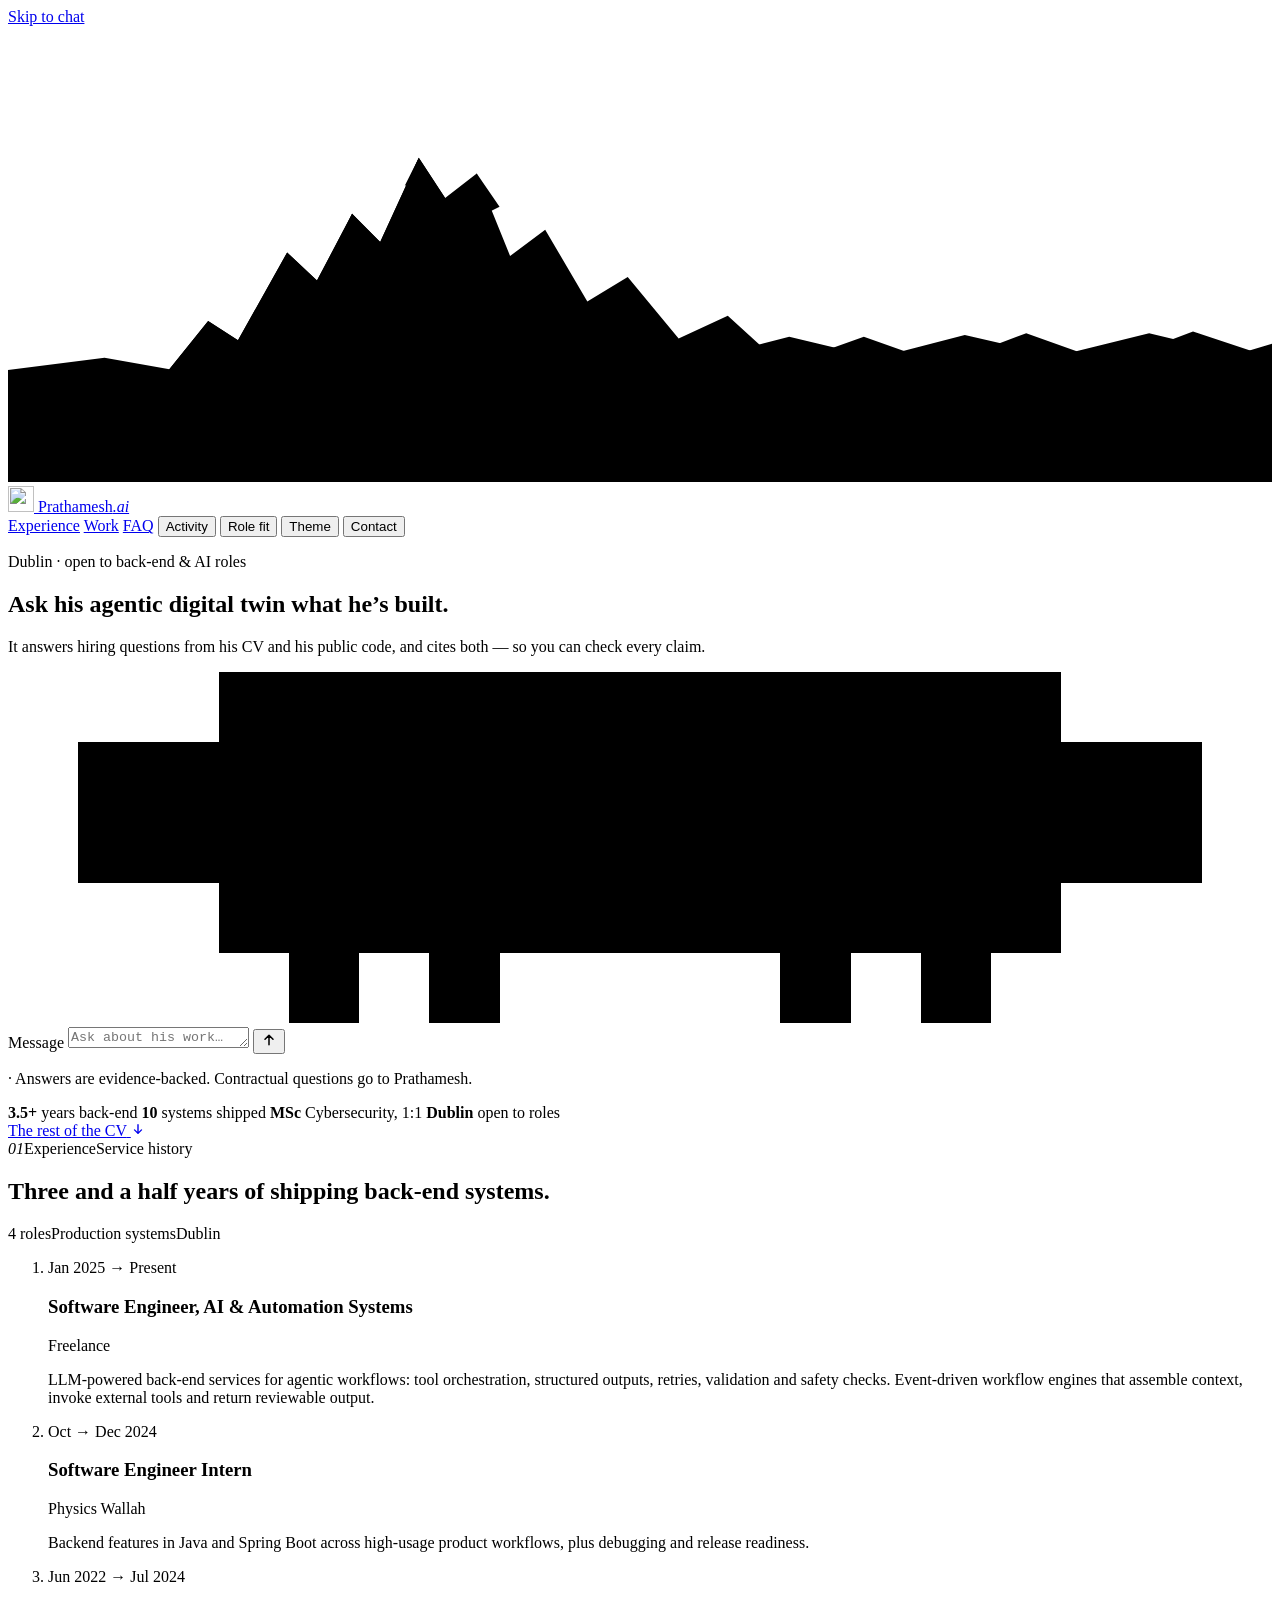
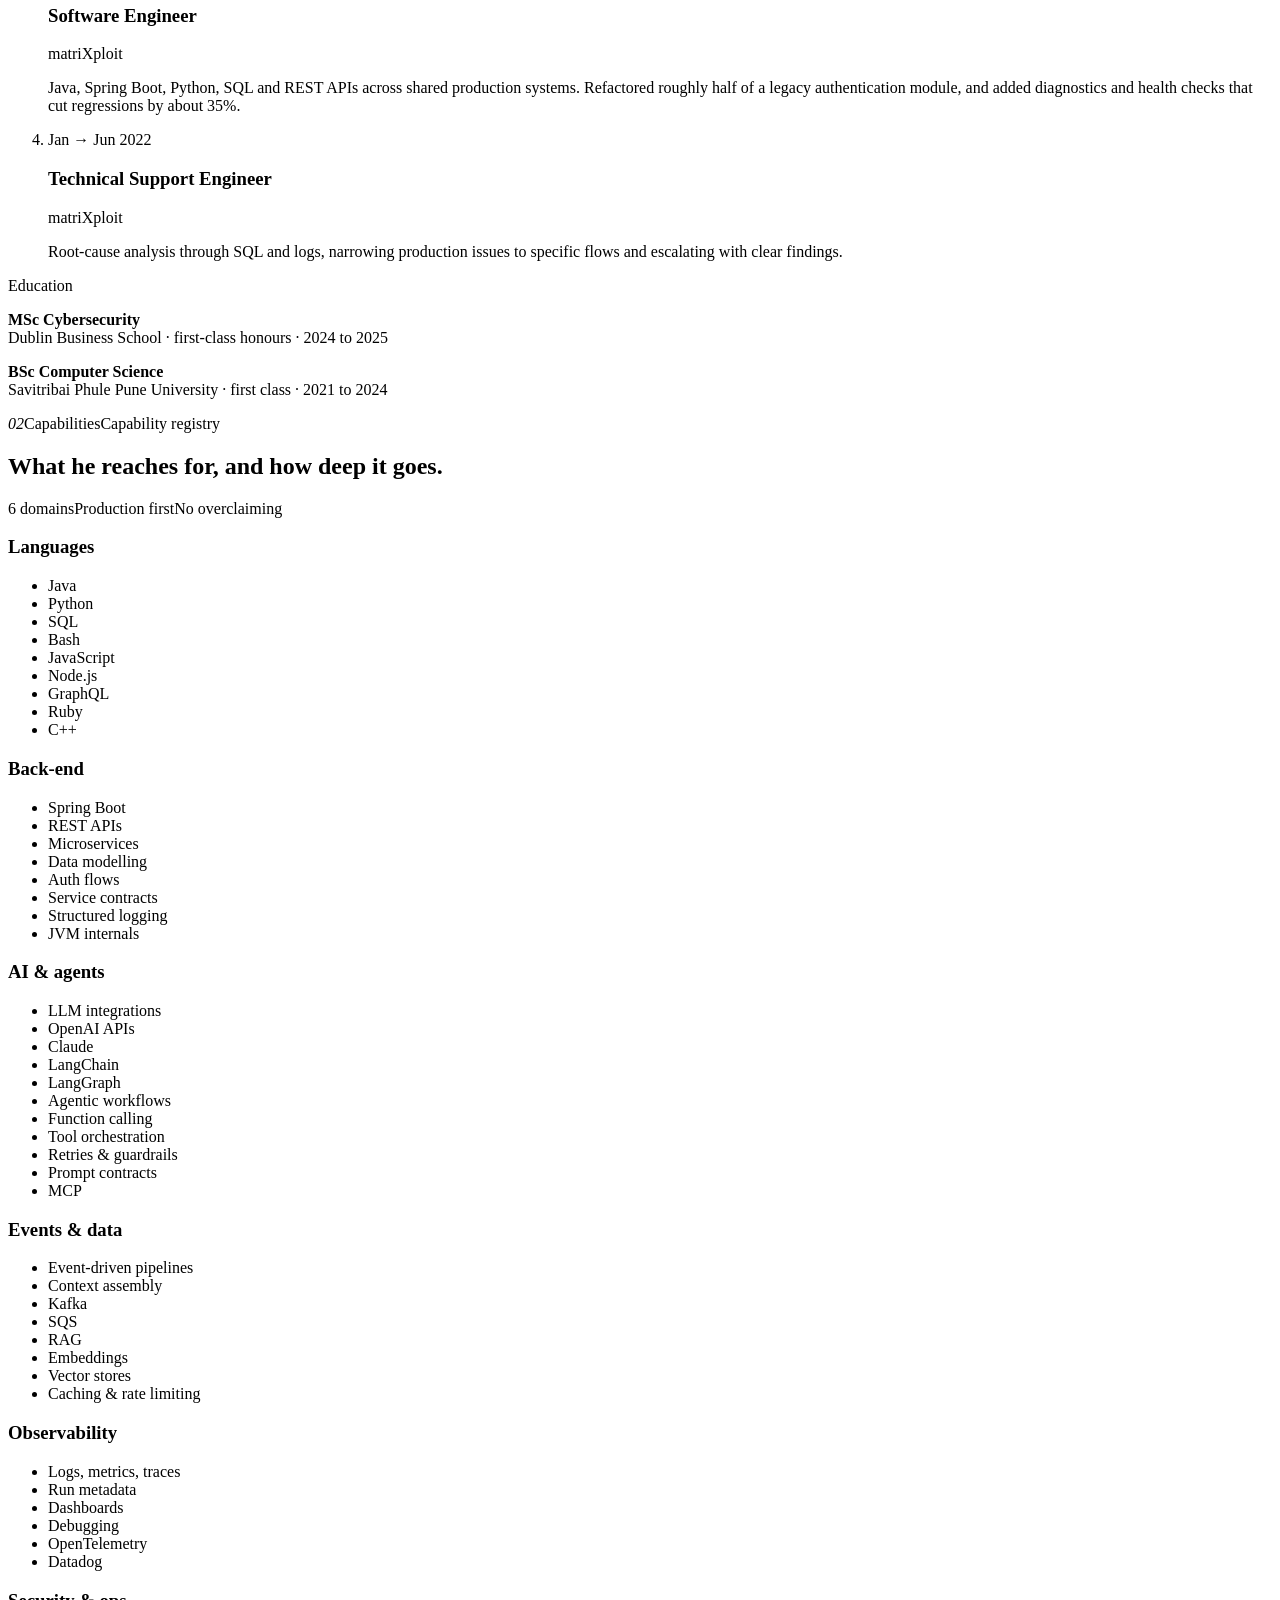
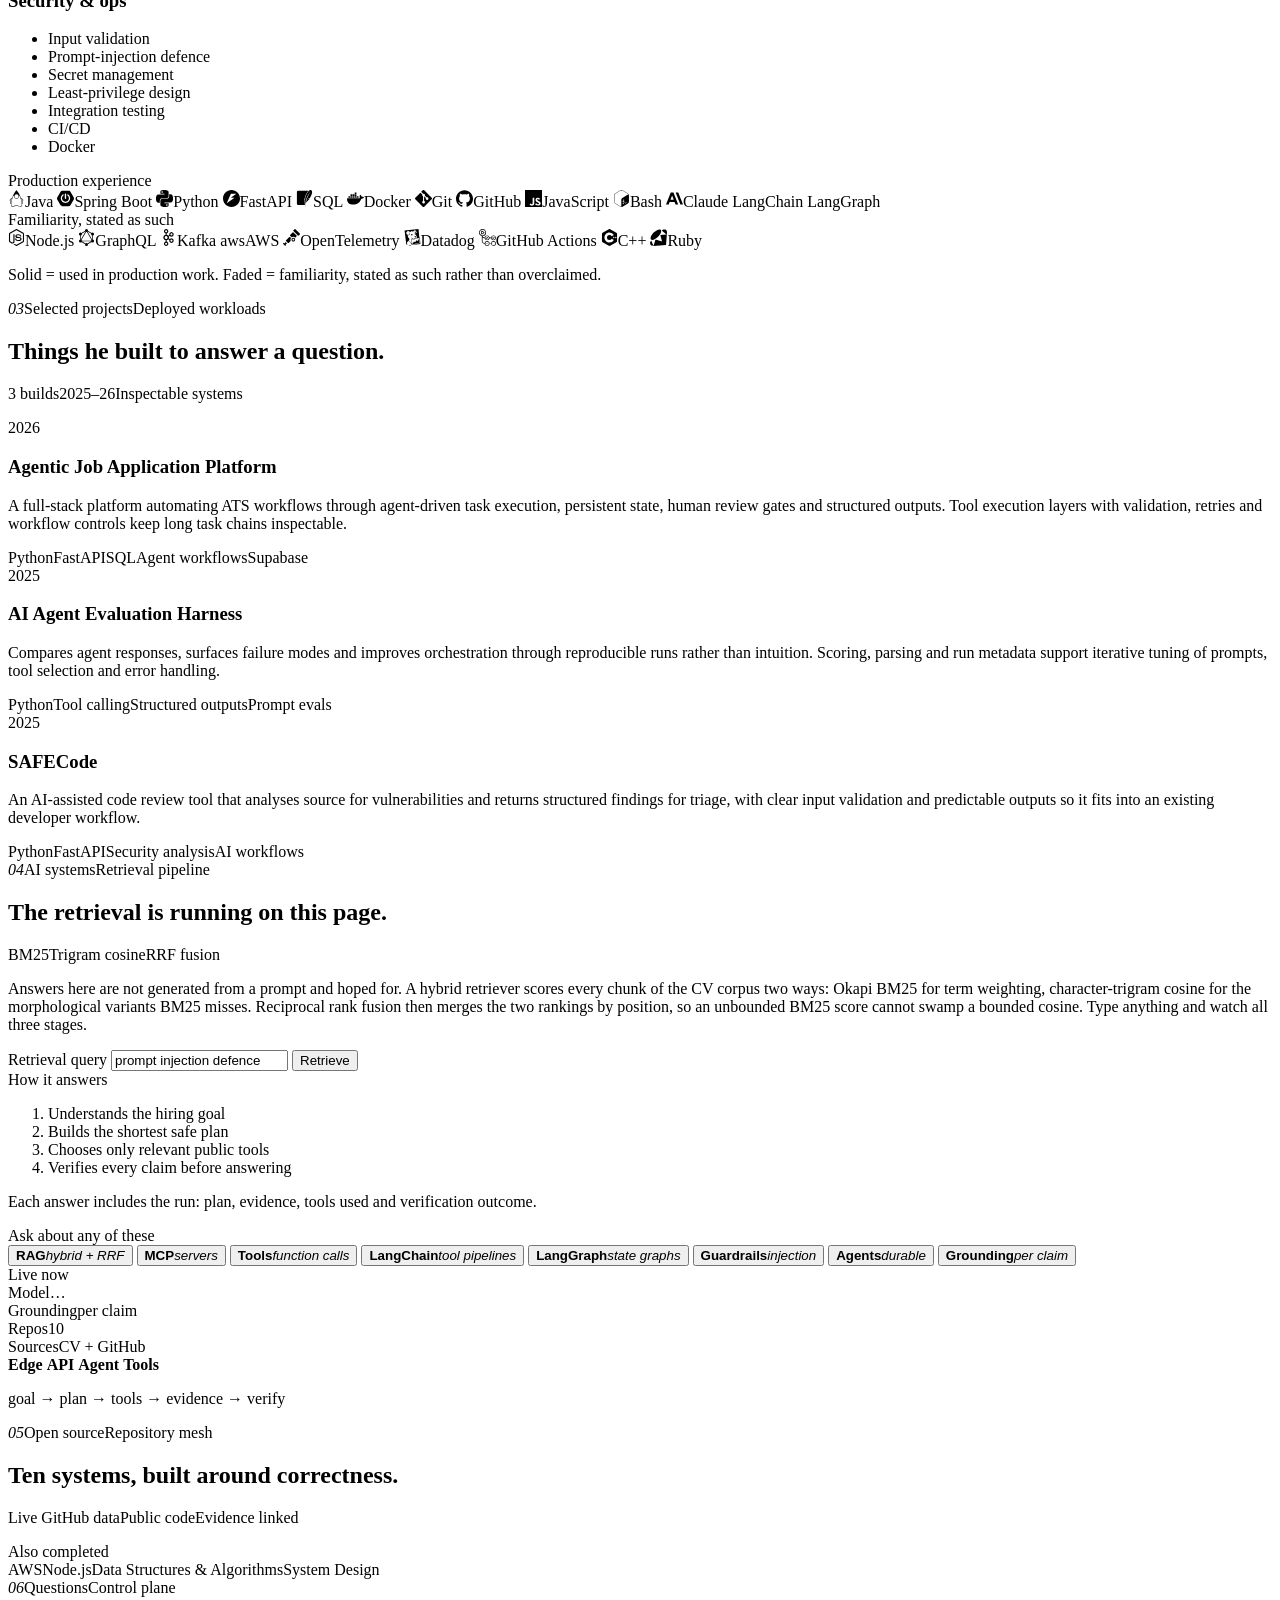
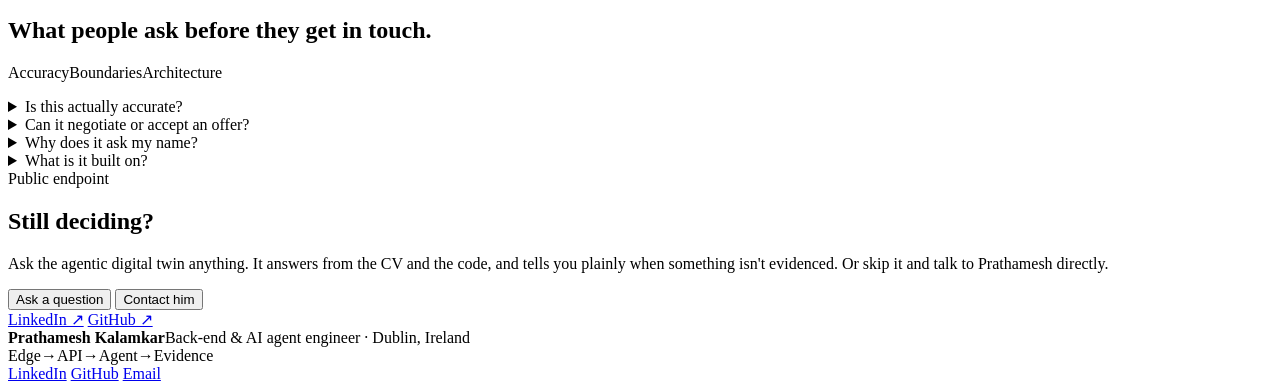
==== src/agentic_digital_twin/static/index.html @ 59d49564 "Rebuild the page around one column The hero was a three-column deck: an identity rail, the chat, and" ====
<!doctype html>
<html lang="en" data-theme="light">
  <head>
    <meta charset="utf-8">
    <meta name="viewport" content="width=device-width, initial-scale=1">
    <meta name="description" content="Ask Prathamesh Kalamkar's evidence-grounded agentic digital twin about his back-end and AI agent engineering work. Every answer cites his CV or public code.">
    <title>Prathamesh.ai · Agentic Digital Twin</title>
    <link rel="icon" href="/static/favicon.svg" type="image/svg+xml">

    <!-- Recruiters paste this link into Slack, LinkedIn and ATS notes. Without a
         card it arrives as a bare URL with no name, face or title. -->
    <link rel="canonical" href="https://prathamesh-git9.github.io/agentic-digital-twin/">
    <meta property="og:type" content="profile">
    <meta property="og:site_name" content="Prathamesh Kalamkar">
    <meta property="og:title" content="Prathamesh.ai · Agentic Digital Twin">
    <meta property="og:description" content="Back-end &amp; AI agent engineer in Dublin. Ask the agentic digital twin about his experience. Every answer cites the CV or the code.">
    <meta property="og:url" content="https://prathamesh-git9.github.io/agentic-digital-twin/">
    <meta property="og:image" content="https://prathamesh-git9.github.io/agentic-digital-twin/prathamesh.jpg">
    <meta name="twitter:card" content="summary">
    <meta name="twitter:title" content="Prathamesh.ai · Agentic Digital Twin">
    <meta name="twitter:description" content="Back-end &amp; AI agent engineer in Dublin. Ask the agentic digital twin. Every answer cites the CV or the code.">
    <meta name="twitter:image" content="https://prathamesh-git9.github.io/agentic-digital-twin/prathamesh.jpg">
    <script type="application/ld+json">
    {
      "@context": "https://schema.org",
      "@type": "Person",
      "name": "Prathamesh Kalamkar",
      "jobTitle": "Back-end & AI Agent Engineer",
      "email": "mailto:prathemesh7744@gmail.com",
      "url": "https://prathamesh-git9.github.io/agentic-digital-twin/",
      "image": "https://prathamesh-git9.github.io/agentic-digital-twin/prathamesh.jpg",
      "address": { "@type": "PostalAddress", "addressLocality": "Dublin", "addressCountry": "IE" },
      "alumniOf": [
        { "@type": "CollegeOrUniversity", "name": "Dublin Business School" },
        { "@type": "CollegeOrUniversity", "name": "Savitribai Phule Pune University" }
      ],
      "knowsAbout": ["Java", "Spring Boot", "Python", "FastAPI", "LLM agent systems",
        "LangChain", "LangGraph", "Model Context Protocol", "Retrieval-augmented generation",
        "Prompt injection defence"],
      "sameAs": [
        "https://www.linkedin.com/in/prathamesh-kalamkar/",
        "https://github.com/prathamesh-git9"
      ]
    }
    </script>

    <!-- Version stamp: /static is cached immutably when the URL carries ?v=, so
         bumping the stamp is how a changed asset reaches a returning browser. -->
    <link rel="stylesheet" href="/static/styles.css?v=76">
  </head>
  <body>
    <a class="skip-link" href="#composer-input">Skip to chat</a>
    <!-- Two separate things. .scene is fixed and deliberately plain: it is only
         there so the glass panels further down the page have a tinted ground to
         refract. .range is the picture, and it is anchored to the first screen
         so the landscape scrolls away instead of sitting behind the CV. -->
    <div class="scene" aria-hidden="true">
      <div class="sky"></div>
      <div class="grain"></div>
    </div>

    <div class="range" aria-hidden="true">
      <div class="range-sky"></div>
      <div class="dawn"></div>
      <div class="sun"></div>
      <!-- slice, not none: stretching the drawing to the viewport skews every
           facet and the light stops agreeing with the sun. -->
      <svg class="ridges" viewBox="0 0 1440 520" preserveAspectRatio="xMidYMax slice">
        <defs>
          <!-- The sun sits low on the right, so every ridge is lit from the
               right and shadowed to the left. One gradient per range is what
               separates a mountain from a zigzag: a flat fill has no volume,
               and no amount of silhouette detail puts it back. -->
          <linearGradient id="lit1" x1="1" y1="0" x2="0.1" y2="0.75">
            <stop class="s1a" offset="0" /><stop class="s1b" offset="1" />
          </linearGradient>
          <linearGradient id="lit2" x1="1" y1="0" x2="0.15" y2="0.8">
            <stop class="s2a" offset="0" /><stop class="s2b" offset="1" />
          </linearGradient>
          <linearGradient id="lit3" x1="1" y1="0" x2="0.2" y2="0.85">
            <stop class="s3a" offset="0" /><stop class="s3b" offset="1" />
          </linearGradient>
          <linearGradient id="lit4" x1="1" y1="0" x2="0.25" y2="0.9">
            <stop class="s4a" offset="0" /><stop class="s4b" offset="1" />
          </linearGradient>
        </defs>

        <!-- Back to front. Distant ranges sit LOW and small near the horizon;
             the near massif is the tall one. One dominant summit with a twin
             and a shoulder, then an irregular descent -- evenly spaced peaks
             of equal height read as a chart axis, not a skyline. -->
        <g class="ridge r4">
          <path d="M0,392 L110,378 L200,394 L300,368 L395,388 L495,362 L590,384 L690,358 L790,380 L890,354 L990,378 L1090,352 L1195,376 L1300,350 L1400,374 L1440,362 L1440,520 L0,520 Z" />
        </g>
        <g class="ridge r3">
          <path d="M0,410 L90,392 L170,412 L260,380 L340,404 L430,372 L520,398 L615,366 L700,392 L790,358 L880,388 L975,354 L1065,386 L1160,350 L1255,384 L1350,348 L1440,378 L1440,520 L0,520 Z" />
        </g>
        <g class="ridge r2">
          <path d="M0,436 L70,420 L140,444 L220,410 L300,438 L380,398 L452,430 L530,392 L610,424 L700,352 L742,388 L790,346 L840,398 L910,368 L985,410 L1060,378 L1140,416 L1225,384 L1310,420 L1400,392 L1440,410 L1440,520 L0,520 Z" />
          <path class="facet" d="M700,352 L742,388 L718,520 L672,520 Z M790,346 L840,398 L812,520 L764,520 Z" />
        </g>
        <g class="ridge r1">
          <path d="M0,470 L60,452 L118,398 L162,418 L228,336 L262,358 L318,258 L352,290 L392,214 L424,246 L468,150 L498,196 L534,168 L572,262 L612,232 L660,314 L706,286 L764,356 L820,330 L890,394 L960,372 L1040,424 L1120,404 L1210,444 L1300,428 L1390,458 L1440,448 L1440,520 L0,520 Z" />
          <!-- Shadow faces: the left flank of each major peak, falling to the
               base. Drawn as one path so the whole massif shades together. -->
          <path class="facet" d="M468,150 L424,246 L392,214 L352,290 L318,258 L262,358 L228,336 L162,418 L118,398 L60,452 L0,470 L0,520 L468,520 Z" />
          <!-- Snow, only on what stands high enough to hold it. -->
          <path class="snow" d="M468,150 L452,182 L468,176 L482,196 L498,196 Z M534,168 L522,196 L538,190 L548,212 L560,206 Z M392,214 L380,240 L394,234 L406,252 L416,242 Z" />
        </g>
      </svg>
      <div class="haze"></div>
    </div>
    </div>

    <!--
      The bar is a positioning shell and paints nothing. All of the material
      lives on .bar-island, so the header is a floating control rather than a
      strip: the sky it sits over runs on, uninterrupted, to the edges.
    -->
    <header class="bar">
      <div class="bar-island">
        <a class="bar-left" href="/">
          <!-- 112px WebP: the page renders this at 26 and 56 CSS pixels, so the
               full-resolution JPEG (ten times the bytes) is kept only for the
               social card, where a 112px image would be too small. -->
          <img class="face" src="/static/avatar.webp?v=31" alt="" width="26" height="26">
          <span class="name">Prathamesh<em>.ai</em></span>
        </a>
        <nav class="bar-right">
          <a href="#experience">Experience</a>
          <a href="#work">Work</a>
          <a href="#faq">FAQ</a>
          <button class="q" id="bell" type="button">Activity<span class="dot" id="bell-dot" hidden></span></button>
          <button class="q" id="jd-button" type="button">Role fit</button>
          <button class="q" id="theme-button" type="button" aria-label="Theme">Theme</button>
          <button class="q strong" id="contact-button" type="button">Contact</button>
        </nav>
        <div class="progress" id="progress" aria-hidden="true"></div>
      </div>
    </header>

    <div class="feed-wrap"><div class="feed" id="feed" hidden>
      <div class="feed-head"><span>Activity</span><button class="linkish" id="feed-close" type="button">Close</button></div>
      <ul id="feed-list"></ul>
    </div></div>

    <main>
      <!--
        Three columns above the fold. The conversation stays the centre of
        attention; the rails carry the context a recruiter would otherwise have
        to scroll for, and give the wide viewport something to hold.
      -->
      <div class="deck">

      <!-- The input is the focal artefact; everything above it is one line. -->
      <section class="ask-hero">
        <!-- Only the opening copy retires once the conversation starts. It must
             not wrap the thread or the composer, or asking a question removes
             the chat from the page. -->
        <div id="intro">
          <p class="hero-eyebrow reveal"><i></i>Dublin &middot; open to back-end &amp; AI roles</p>
          <h1 class="reveal">Ask his agentic digital twin what he&rsquo;s built.</h1>
          <p class="hero-lead reveal d1">It answers hiring questions from his CV and his public code, and cites both &mdash; so you can check every claim.</p>
        </div>

        <div class="thread" id="messages" role="log" aria-live="polite"></div>

        <section class="visitor" id="visitor-card" hidden>
          <img class="visitor-photo" id="visitor-photo" alt="" hidden>
          <span class="visitor-photo initials" id="visitor-initials" aria-hidden="true"></span>
          <div class="visitor-body">
            <strong id="visitor-name-out"></strong>
            <span id="visitor-role"></span>
            <div class="chips" id="visitor-links"></div>
          </div>
          <div class="visitor-actions">
            <button class="btn sm" id="send-email" type="button" hidden>Email</button>
            <button class="btn sm ghost" id="open-linkedin" type="button" hidden>LinkedIn</button>
          </div>
        </section>

        <section class="people" id="people" hidden>
          <h2 id="people-title">Which one is you?</h2>
          <p class="people-sub" id="people-sub"></p>
          <div class="people-grid" id="people-grid"></div>
        </section>

        <div class="dock reveal d2">
          <span class="clawd-float" role="img" aria-label="Clawd, the animated Claude Code mascot">
            <!-- Exact block geometry and four poses from the installed Claude Code
                 mascot, expanded into crisp vector pixels instead of redrawn. -->
            <svg viewBox="0 0 18 5" preserveAspectRatio="none" shape-rendering="crispEdges" aria-hidden="true">
              <g class="clawd-pose clawd-default"><path class="clawd-eye-pixels" d="M5 1h1v1H5zM12 1h1v1h-1z"/><path class="clawd-pixels" d="M3 0h12v1H3zM3 1h2v1H3zM6 1h6v1H6zM13 1h2v1h-2zM1 2h16v1H1zM3 3h12v1H3zM4 4h1v1H4zM6 4h1v1H6zM11 4h1v1h-1zM13 4h1v1h-1z"/></g>
              <g class="clawd-pose clawd-look-right"><path class="clawd-eye-pixels" d="M5 0h1v1H5zM13 0h1v1h-1z"/><path class="clawd-pixels" d="M3 0h2v1H3zM6 0h7v1H6zM14 0h1v1h-1zM3 1h12v1H3zM1 2h16v1H1zM3 3h12v1H3zM4 4h1v1H4zM6 4h1v1H6zM11 4h1v1h-1zM13 4h1v1h-1z"/></g>
              <g class="clawd-pose clawd-look-left"><path class="clawd-eye-pixels" d="M4 0h1v1H4zM12 0h1v1h-1z"/><path class="clawd-pixels" d="M3 0h1v1H3zM5 0h7v1H5zM13 0h2v1h-2zM3 1h12v1H3zM1 2h16v1H1zM3 3h12v1H3zM4 4h1v1H4zM6 4h1v1H6zM11 4h1v1h-1zM13 4h1v1h-1z"/></g>
              <g class="clawd-pose clawd-arms-up"><path class="clawd-eye-pixels" d="M5 1h1v1H5zM12 1h1v1h-1z"/><path class="clawd-pixels" d="M3 0h12v1H3zM1 1h4v1H1zM6 1h6v1H6zM13 1h4v1h-4zM2 2h14v1H2zM3 3h12v1H3zM4 4h1v1H4zM6 4h1v1H6zM11 4h1v1h-1zM13 4h1v1h-1z"/></g>
            </svg>
          </span>
          <form id="composer">
            <label class="sr-only" for="composer-input">Message</label>
            <!-- Short on purpose: the long form wrapped to a second line inside a
                 one-row textarea on a narrow screen and was clipped. The starter
                 chips below already say what can be asked. -->
            <textarea id="composer-input" rows="1" placeholder="Ask about his work…"></textarea>
            <button type="submit" class="send" id="send-button" aria-label="Send">
              <svg viewBox="0 0 20 20" width="16" height="16" aria-hidden="true"><path d="M10 16V4M5 9l5-5 5 5" stroke="currentColor" stroke-width="1.9" fill="none" stroke-linecap="round" stroke-linejoin="round"/></svg>
            </button>
          </form>
          <div class="suggestions" id="starters"></div>
          <p class="dock-note"><span id="model-note"></span> · Answers are evidence-backed. Contractual questions go to Prathamesh.</p>
        </div>

        <!-- Below the composer, not above it: the chat is what the visitor is
             meant to reach first, and these are the numbers that back it up. -->
        <div class="quickfacts reveal d2">
          <span><b>3.5+</b> years back-end</span>
          <span><b>10</b> systems shipped</span>
          <span><b>MSc</b> Cybersecurity, 1:1</span>
          <span><b>Dublin</b> open to roles</span>
        </div>
        <!-- The first screen is the twin and nothing else, so it has to say that
             there is more below it rather than leaving the visitor to guess. -->
        <a class="scroll-cue" href="#experience" aria-label="Skip to experience">
          <span>The rest of the CV</span>
          <svg viewBox="0 0 16 16" width="14" height="14" aria-hidden="true"><path d="M8 3v10M4 9l4 4 4-4" stroke="currentColor" stroke-width="1.6" fill="none" stroke-linecap="round" stroke-linejoin="round"/></svg>
        </a>
      </section>

      </div>

      <div class="bands">
      <section class="band" id="experience" data-system="service history">
        <div class="band-head reveal"><span class="kicker"><i>01</i>Experience</span><span class="system-chip">Service history</span><h2>Three and a half years of shipping back-end systems.</h2><p class="chapter-meta"><span>4 roles</span><span>Production systems</span><span>Dublin</span></p></div>
        <ol class="timeline">
          <li class="reveal">
            <span class="when">Jan 2025 → Present</span>
            <div><h3>Software Engineer, AI &amp; Automation Systems</h3><span class="where">Freelance</span>
            <p>LLM-powered back-end services for agentic workflows: tool orchestration, structured outputs, retries, validation and safety checks. Event-driven workflow engines that assemble context, invoke external tools and return reviewable output.</p></div>
          </li>
          <li class="reveal">
            <span class="when">Oct → Dec 2024</span>
            <div><h3>Software Engineer Intern</h3><span class="where">Physics Wallah</span>
            <p>Backend features in Java and Spring Boot across high-usage product workflows, plus debugging and release readiness.</p></div>
          </li>
          <li class="reveal">
            <span class="when">Jun 2022 → Jul 2024</span>
            <div><h3>Software Engineer</h3><span class="where">matriXploit</span>
            <p>Java, Spring Boot, Python, SQL and REST APIs across shared production systems. Refactored roughly half of a legacy authentication module, and added diagnostics and health checks that cut regressions by about 35%.</p></div>
          </li>
          <li class="reveal">
            <span class="when">Jan → Jun 2022</span>
            <div><h3>Technical Support Engineer</h3><span class="where">matriXploit</span>
            <p>Root-cause analysis through SQL and logs, narrowing production issues to specific flows and escalating with clear findings.</p></div>
          </li>
        </ol>

        <div class="edu reveal">
          <div><span class="kicker">Education</span>
            <p><b>MSc Cybersecurity</b><br>Dublin Business School · first-class honours · 2024 to 2025</p>
            <p><b>BSc Computer Science</b><br>Savitribai Phule Pune University · first class · 2021 to 2024</p>
          </div>
        </div>
      </section>

      <section class="band" id="skills" data-system="capability registry">
        <div class="band-head reveal"><span class="kicker"><i>02</i>Capabilities</span><span class="system-chip">Capability registry</span><h2>What he reaches for, and how deep it goes.</h2><p class="chapter-meta"><span>6 domains</span><span>Production first</span><span>No overclaiming</span></p></div>
        <div class="skillgrid">
          <article class="skillcard reveal">
            <h3>Languages</h3>
            <ul><li>Java</li><li>Python</li><li>SQL</li><li>Bash</li><li>JavaScript</li><li class="soft">Node.js</li><li class="soft">GraphQL</li><li class="soft">Ruby</li><li class="soft">C++</li></ul>
          </article>
          <article class="skillcard reveal">
            <h3>Back-end</h3>
            <ul><li>Spring Boot</li><li>REST APIs</li><li>Microservices</li><li>Data modelling</li><li>Auth flows</li><li>Service contracts</li><li>Structured logging</li><li class="soft">JVM internals</li></ul>
          </article>
          <article class="skillcard reveal">
            <h3>AI &amp; agents</h3>
            <ul><li>LLM integrations</li><li>OpenAI APIs</li><li>Claude</li><li>LangChain</li><li>LangGraph</li><li>Agentic workflows</li><li>Function calling</li><li>Tool orchestration</li><li>Retries &amp; guardrails</li><li>Prompt contracts</li><li class="soft">MCP</li></ul>
          </article>
          <article class="skillcard reveal">
            <h3>Events &amp; data</h3>
            <ul><li>Event-driven pipelines</li><li>Context assembly</li><li class="soft">Kafka</li><li class="soft">SQS</li><li class="soft">RAG</li><li class="soft">Embeddings</li><li class="soft">Vector stores</li><li class="soft">Caching &amp; rate limiting</li></ul>
          </article>
          <article class="skillcard reveal">
            <h3>Observability</h3>
            <ul><li>Logs, metrics, traces</li><li>Run metadata</li><li>Dashboards</li><li>Debugging</li><li class="soft">OpenTelemetry</li><li class="soft">Datadog</li></ul>
          </article>
          <article class="skillcard reveal">
            <h3>Security &amp; ops</h3>
            <ul><li>Input validation</li><li>Prompt-injection defence</li><li>Secret management</li><li>Least-privilege design</li><li>Integration testing</li><li>CI/CD</li><li>Docker</li></ul>
          </article>
        </div>
        <div class="stack-strip reveal">
          <div class="stack-group">
            <span class="stack-label">Production experience</span>
            <div class="stack-row">
    <span class="stack-chip"><svg viewBox="0 0 24 24" width="17" height="17" aria-hidden="true"><path d="M11.915 0 11.7.215C9.515 2.4 7.47 6.39 6.046 10.483c-1.064 1.024-3.633 2.81-3.711 3.551-.093.87 1.746 2.611 1.55 3.235-.198.625-1.304 1.408-1.014 1.939.1.188.823.011 1.277-.491a13.389 13.389 0 0 0-.017 2.14c.076.906.27 1.668.643 2.232.372.563.956.911 1.667.911.397 0 .727-.114 1.024-.264.298-.149.571-.33.91-.5.68-.34 1.634-.666 3.53-.604 1.903.062 2.872.39 3.559.704.687.314 1.15.664 1.925.664.767 0 1.395-.336 1.807-.9.412-.563.631-1.33.72-2.24.06-.623.055-1.32 0-2.066.454.45 1.117.604 1.213.424.29-.53-.816-1.314-1.013-1.937-.198-.624 1.642-2.366 1.549-3.236-.08-.748-2.707-2.568-3.748-3.586C16.428 6.374 14.308 2.394 12.13.215zm.175 6.038a2.95 2.95 0 0 1 2.943 2.942 2.95 2.95 0 0 1-2.943 2.943A2.95 2.95 0 0 1 9.148 8.98a2.95 2.95 0 0 1 2.942-2.942zM8.685 7.983a3.515 3.515 0 0 0-.145.997c0 1.951 1.6 3.55 3.55 3.55 1.95 0 3.55-1.598 3.55-3.55 0-.329-.046-.648-.132-.951.334.095.64.208.915.336a42.699 42.699 0 0 1 2.042 5.829c.678 2.545 1.01 4.92.846 6.607-.082.844-.29 1.51-.606 1.94-.315.431-.713.651-1.315.651-.593 0-.932-.27-1.673-.61-.741-.338-1.825-.694-3.792-.758-1.974-.064-3.073.293-3.821.669-.375.188-.659.373-.911.5s-.466.2-.752.2c-.53 0-.876-.209-1.16-.64-.285-.43-.474-1.101-.545-1.948-.141-1.693.176-4.069.823-6.614a43.155 43.155 0 0 1 1.934-5.783c.348-.167.749-.31 1.192-.425zm-3.382 4.362a.216.216 0 0 1 .13.031c-.166.56-.323 1.116-.463 1.665a33.849 33.849 0 0 0-.547 2.555 3.9 3.9 0 0 0-.2-.39c-.58-1.012-.914-1.642-1.16-2.08.315-.24 1.679-1.755 2.24-1.781zm13.394.01c.562.027 1.926 1.543 2.24 1.783-.246.438-.58 1.068-1.16 2.08a4.428 4.428 0 0 0-.163.309 32.354 32.354 0 0 0-.562-2.49 40.579 40.579 0 0 0-.482-1.652.216.216 0 0 1 .127-.03z"/></svg>Java</span>
    <span class="stack-chip"><svg viewBox="0 0 24 24" width="17" height="17" aria-hidden="true"><path d="m23.693 10.7058-4.73-8.1844c-.4094-.7106-1.4166-1.2942-2.2402-1.2942H7.2725c-.819 0-1.8308.5836-2.2402 1.2942L.307 10.7058c-.4095.7106-.4095 1.873 0 2.5837l4.7252 8.189c.4094.7107 1.4166 1.2943 2.2402 1.2943h9.455c.819 0 1.826-.5836 2.2402-1.2942l4.7252-8.189c.4095-.7107.4095-1.8732 0-2.5838zM10.9763 5.7547c0-.5365.4377-.9742.9742-.9742s.9742.4377.9742.9742v5.8217c0 .5366-.4377.9742-.9742.9742s-.9742-.4376-.9742-.9742zm.9742 12.4294c-3.6427 0-6.6077-2.965-6.6077-6.6077.0047-2.0896.993-4.0521 2.6685-5.304a.8657.8657 0 0 1 1.2142.1788.8657.8657 0 0 1-.1788 1.2143c-2.1602 1.6048-2.612 4.6592-1.0072 6.8194 1.6049 2.1603 4.6593 2.612 6.8195 1.0072 1.2378-.9177 1.9673-2.372 1.9673-3.9157a4.8972 4.8972 0 0 0-1.9861-3.925c-.386-.2824-.466-.8284-.1836-1.2143.2824-.386.8283-.466 1.2143-.1835 1.6895 1.2471 2.6826 3.2238 2.6873 5.3228 0 3.6474-2.965 6.6077-6.6077 6.6077z"/></svg>Spring Boot</span>
    <span class="stack-chip"><svg viewBox="0 0 24 24" width="17" height="17" aria-hidden="true"><path d="M14.25.18l.9.2.73.26.59.3.45.32.34.34.25.34.16.33.1.3.04.26.02.2-.01.13V8.5l-.05.63-.13.55-.21.46-.26.38-.3.31-.33.25-.35.19-.35.14-.33.1-.3.07-.26.04-.21.02H8.77l-.69.05-.59.14-.5.22-.41.27-.33.32-.27.35-.2.36-.15.37-.1.35-.07.32-.04.27-.02.21v3.06H3.17l-.21-.03-.28-.07-.32-.12-.35-.18-.36-.26-.36-.36-.35-.46-.32-.59-.28-.73-.21-.88-.14-1.05-.05-1.23.06-1.22.16-1.04.24-.87.32-.71.36-.57.4-.44.42-.33.42-.24.4-.16.36-.1.32-.05.24-.01h.16l.06.01h8.16v-.83H6.18l-.01-2.75-.02-.37.05-.34.11-.31.17-.28.25-.26.31-.23.38-.2.44-.18.51-.15.58-.12.64-.1.71-.06.77-.04.84-.02 1.27.05zm-6.3 1.98l-.23.33-.08.41.08.41.23.34.33.22.41.09.41-.09.33-.22.23-.34.08-.41-.08-.41-.23-.33-.33-.22-.41-.09-.41.09zm13.09 3.95l.28.06.32.12.35.18.36.27.36.35.35.47.32.59.28.73.21.88.14 1.04.05 1.23-.06 1.23-.16 1.04-.24.86-.32.71-.36.57-.4.45-.42.33-.42.24-.4.16-.36.09-.32.05-.24.02-.16-.01h-8.22v.82h5.84l.01 2.76.02.36-.05.34-.11.31-.17.29-.25.25-.31.24-.38.2-.44.17-.51.15-.58.13-.64.09-.71.07-.77.04-.84.01-1.27-.04-1.07-.14-.9-.2-.73-.25-.59-.3-.45-.33-.34-.34-.25-.34-.16-.33-.1-.3-.04-.25-.02-.2.01-.13v-5.34l.05-.64.13-.54.21-.46.26-.38.3-.32.33-.24.35-.2.35-.14.33-.1.3-.06.26-.04.21-.02.13-.01h5.84l.69-.05.59-.14.5-.21.41-.28.33-.32.27-.35.2-.36.15-.36.1-.35.07-.32.04-.28.02-.21V6.07h2.09l.14.01zm-6.47 14.25l-.23.33-.08.41.08.41.23.33.33.23.41.08.41-.08.33-.23.23-.33.08-.41-.08-.41-.23-.33-.33-.23-.41-.08-.41.08z"/></svg>Python</span>
    <span class="stack-chip"><svg viewBox="0 0 24 24" width="17" height="17" aria-hidden="true"><path d="M12 .0387C5.3729.0384.0003 5.3931 0 11.9988c-.001 6.6066 5.372 11.9628 12 11.9625 6.628.0003 12.001-5.3559 12-11.9625-.0003-6.6057-5.3729-11.9604-12-11.96m-.829 5.4153h7.55l-7.5805 5.3284h5.1828L5.279 18.5436q2.9466-6.5444 5.892-13.0896"/></svg>FastAPI</span>
    <span class="stack-chip"><svg viewBox="0 0 24 24" width="17" height="17" aria-hidden="true"><path d="M21.678.521c-1.032-.92-2.28-.55-3.513.544a8.71 8.71 0 0 0-.547.535c-2.109 2.237-4.066 6.38-4.674 9.544.237.48.422 1.093.544 1.561a13.044 13.044 0 0 1 .164.703s-.019-.071-.096-.296l-.05-.146a1.689 1.689 0 0 0-.033-.08c-.138-.32-.518-.995-.686-1.289-.143.423-.27.818-.376 1.176.484.884.778 2.4.778 2.4s-.025-.099-.147-.442c-.107-.303-.644-1.244-.772-1.464-.217.804-.304 1.346-.226 1.478.152.256.296.698.422 1.186.286 1.1.485 2.44.485 2.44l.017.224a22.41 22.41 0 0 0 .056 2.748c.095 1.146.273 2.13.5 2.657l.155-.084c-.334-1.038-.47-2.399-.41-3.967.09-2.398.642-5.29 1.661-8.304 1.723-4.55 4.113-8.201 6.3-9.945-1.993 1.8-4.692 7.63-5.5 9.788-.904 2.416-1.545 4.684-1.931 6.857.666-2.037 2.821-2.912 2.821-2.912s1.057-1.304 2.292-3.166c-.74.169-1.955.458-2.362.629-.6.251-.762.337-.762.337s1.945-1.184 3.613-1.72C21.695 7.9 24.195 2.767 21.678.521m-18.573.543A1.842 1.842 0 0 0 1.27 2.9v16.608a1.84 1.84 0 0 0 1.835 1.834h9.418a22.953 22.953 0 0 1-.052-2.707c-.006-.062-.011-.141-.016-.2a27.01 27.01 0 0 0-.473-2.378c-.121-.47-.275-.898-.369-1.057-.116-.197-.098-.31-.097-.432 0-.12.015-.245.037-.386a9.98 9.98 0 0 1 .234-1.045l.217-.028c-.017-.035-.014-.065-.031-.097l-.041-.381a32.8 32.8 0 0 1 .382-1.194l.2-.019c-.008-.016-.01-.038-.018-.053l-.043-.316c.63-3.28 2.587-7.443 4.8-9.791.066-.069.133-.128.198-.194Z"/></svg>SQL</span>
    <span class="stack-chip"><svg viewBox="0 0 24 24" width="17" height="17" aria-hidden="true"><path d="M13.983 11.078h2.119a.186.186 0 00.186-.185V9.006a.186.186 0 00-.186-.186h-2.119a.185.185 0 00-.185.185v1.888c0 .102.083.185.185.185m-2.954-5.43h2.118a.186.186 0 00.186-.186V3.574a.186.186 0 00-.186-.185h-2.118a.185.185 0 00-.185.185v1.888c0 .102.082.185.185.185m0 2.716h2.118a.187.187 0 00.186-.186V6.29a.186.186 0 00-.186-.185h-2.118a.185.185 0 00-.185.185v1.887c0 .102.082.185.185.186m-2.93 0h2.12a.186.186 0 00.184-.186V6.29a.185.185 0 00-.185-.185H8.1a.185.185 0 00-.185.185v1.887c0 .102.083.185.185.186m-2.964 0h2.119a.186.186 0 00.185-.186V6.29a.185.185 0 00-.185-.185H5.136a.186.186 0 00-.186.185v1.887c0 .102.084.185.186.186m5.893 2.715h2.118a.186.186 0 00.186-.185V9.006a.186.186 0 00-.186-.186h-2.118a.185.185 0 00-.185.185v1.888c0 .102.082.185.185.185m-2.93 0h2.12a.185.185 0 00.184-.185V9.006a.185.185 0 00-.184-.186h-2.12a.185.185 0 00-.184.185v1.888c0 .102.083.185.185.185m-2.964 0h2.119a.185.185 0 00.185-.185V9.006a.185.185 0 00-.184-.186h-2.12a.186.186 0 00-.186.186v1.887c0 .102.084.185.186.185m-2.92 0h2.12a.185.185 0 00.184-.185V9.006a.185.185 0 00-.184-.186h-2.12a.185.185 0 00-.184.185v1.888c0 .102.082.185.185.185M23.763 9.89c-.065-.051-.672-.51-1.954-.51-.338.001-.676.03-1.01.087-.248-1.7-1.653-2.53-1.716-2.566l-.344-.199-.226.327c-.284.438-.49.922-.612 1.43-.23.97-.09 1.882.403 2.661-.595.332-1.55.413-1.744.42H.751a.751.751 0 00-.75.748 11.376 11.376 0 00.692 4.062c.545 1.428 1.355 2.48 2.41 3.124 1.18.723 3.1 1.137 5.275 1.137.983.003 1.963-.086 2.93-.266a12.248 12.248 0 003.823-1.389c.98-.567 1.86-1.288 2.61-2.136 1.252-1.418 1.998-2.997 2.553-4.4h.221c1.372 0 2.215-.549 2.68-1.009.309-.293.55-.65.707-1.046l.098-.288Z"/></svg>Docker</span>
    <span class="stack-chip"><svg viewBox="0 0 24 24" width="17" height="17" aria-hidden="true"><path d="M13.09 23.549a1.54 1.54 0 0 1-2.18 0L.451 13.089a1.54 1.54 0 0 1 0-2.179l7.191-7.19 2.733 2.733a1.85 1.85 0 0 0 .964 2.326v6.66a1.849 1.849 0 1 0 1.54 0V8.957l2.508 2.508a1.85 1.85 0 1 0 1.09-1.09l-2.634-2.634a1.85 1.85 0 0 0-2.378-2.377L8.73 2.63 10.91.451a1.54 1.54 0 0 1 2.179 0l10.459 10.46a1.54 1.54 0 0 1 0 2.179z"/></svg>Git</span>
    <span class="stack-chip"><svg viewBox="0 0 24 24" width="17" height="17" aria-hidden="true"><path d="M12 .297c-6.63 0-12 5.373-12 12 0 5.303 3.438 9.8 8.205 11.385.6.113.82-.258.82-.577 0-.285-.01-1.04-.015-2.04-3.338.724-4.042-1.61-4.042-1.61C4.422 18.07 3.633 17.7 3.633 17.7c-1.087-.744.084-.729.084-.729 1.205.084 1.838 1.236 1.838 1.236 1.07 1.835 2.809 1.305 3.495.998.108-.776.417-1.305.76-1.605-2.665-.3-5.466-1.332-5.466-5.93 0-1.31.465-2.38 1.235-3.22-.135-.303-.54-1.523.105-3.176 0 0 1.005-.322 3.3 1.23.96-.267 1.98-.399 3-.405 1.02.006 2.04.138 3 .405 2.28-1.552 3.285-1.23 3.285-1.23.645 1.653.24 2.873.12 3.176.765.84 1.23 1.91 1.23 3.22 0 4.61-2.805 5.625-5.475 5.92.42.36.81 1.096.81 2.22 0 1.606-.015 2.896-.015 3.286 0 .315.21.69.825.57C20.565 22.092 24 17.592 24 12.297c0-6.627-5.373-12-12-12"/></svg>GitHub</span>
    <span class="stack-chip"><svg viewBox="0 0 24 24" width="17" height="17" aria-hidden="true"><path d="M0 0h24v24H0V0zm22.034 18.276c-.175-1.095-.888-2.015-3.003-2.873-.736-.345-1.554-.585-1.797-1.14-.091-.33-.105-.51-.046-.705.15-.646.915-.84 1.515-.66.39.12.75.42.976.9 1.034-.676 1.034-.676 1.755-1.125-.27-.42-.404-.601-.586-.78-.63-.705-1.469-1.065-2.834-1.034l-.705.089c-.676.165-1.32.525-1.71 1.005-1.14 1.291-.811 3.541.569 4.471 1.365 1.02 3.361 1.244 3.616 2.205.24 1.17-.87 1.545-1.966 1.41-.811-.18-1.26-.586-1.755-1.336l-1.83 1.051c.21.48.45.689.81 1.109 1.74 1.756 6.09 1.666 6.871-1.004.029-.09.24-.705.074-1.65l.046.067zm-8.983-7.245h-2.248c0 1.938-.009 3.864-.009 5.805 0 1.232.063 2.363-.138 2.711-.33.689-1.18.601-1.566.48-.396-.196-.597-.466-.83-.855-.063-.105-.11-.196-.127-.196l-1.825 1.125c.305.63.75 1.172 1.324 1.517.855.51 2.004.675 3.207.405.783-.226 1.458-.691 1.811-1.411.51-.93.402-2.07.397-3.346.012-2.054 0-4.109 0-6.179l.004-.056z"/></svg>JavaScript</span>
    <span class="stack-chip"><svg viewBox="0 0 24 24" width="17" height="17" aria-hidden="true"><path d="M21.038,4.9l-7.577-4.498C13.009,0.134,12.505,0,12,0c-0.505,0-1.009,0.134-1.462,0.403L2.961,4.9 C2.057,5.437,1.5,6.429,1.5,7.503v8.995c0,1.073,0.557,2.066,1.462,2.603l7.577,4.497C10.991,23.866,11.495,24,12,24 c0.505,0,1.009-0.134,1.461-0.402l7.577-4.497c0.904-0.537,1.462-1.529,1.462-2.603V7.503C22.5,6.429,21.943,5.437,21.038,4.9z M15.17,18.946l0.013,0.646c0.001,0.078-0.05,0.167-0.111,0.198l-0.383,0.22c-0.061,0.031-0.111-0.007-0.112-0.085L14.57,19.29 c-0.328,0.136-0.66,0.169-0.872,0.084c-0.04-0.016-0.057-0.075-0.041-0.142l0.139-0.584c0.011-0.046,0.036-0.092,0.069-0.121 c0.012-0.011,0.024-0.02,0.036-0.026c0.022-0.011,0.043-0.014,0.062-0.006c0.229,0.077,0.521,0.041,0.802-0.101 c0.357-0.181,0.596-0.545,0.592-0.907c-0.003-0.328-0.181-0.465-0.613-0.468c-0.55,0.001-1.064-0.107-1.072-0.917 c-0.007-0.667,0.34-1.361,0.889-1.8l-0.007-0.652c-0.001-0.08,0.048-0.168,0.111-0.2l0.37-0.236 c0.061-0.031,0.111,0.007,0.112,0.087l0.006,0.653c0.273-0.109,0.511-0.138,0.726-0.088c0.047,0.012,0.067,0.076,0.048,0.151 l-0.144,0.578c-0.011,0.044-0.036,0.088-0.065,0.116c-0.012,0.012-0.025,0.021-0.038,0.028c-0.019,0.01-0.038,0.013-0.057,0.009 c-0.098-0.022-0.332-0.073-0.699,0.113c-0.385,0.195-0.52,0.53-0.517,0.778c0.003,0.297,0.155,0.387,0.681,0.396 c0.7,0.012,1.003,0.318,1.01,1.023C16.105,17.747,15.736,18.491,15.17,18.946z M19.143,17.859c0,0.06-0.008,0.116-0.058,0.145 l-1.916,1.164c-0.05,0.029-0.09,0.004-0.09-0.056v-0.494c0-0.06,0.037-0.093,0.087-0.122l1.887-1.129 c0.05-0.029,0.09-0.004,0.09,0.056V17.859z M20.459,6.797l-7.168,4.427c-0.894,0.523-1.553,1.109-1.553,2.187v8.833 c0,0.645,0.26,1.063,0.66,1.184c-0.131,0.023-0.264,0.039-0.398,0.039c-0.42,0-0.833-0.114-1.197-0.33L3.226,18.64 c-0.741-0.44-1.201-1.261-1.201-2.142V7.503c0-0.881,0.46-1.702,1.201-2.142l7.577-4.498c0.363-0.216,0.777-0.33,1.197-0.33 c0.419,0,0.833,0.114,1.197,0.33l7.577,4.498c0.624,0.371,1.046,1.013,1.164,1.732C21.686,6.557,21.12,6.411,20.459,6.797z"/></svg>Bash</span>
    <span class="stack-chip"><svg viewBox="0 0 24 24" width="17" height="17" aria-hidden="true"><path d="M17.3041 3.541h-3.6718l6.696 16.918H24Zm-10.6082 0L0 20.459h3.7442l1.3693-3.5527h7.0052l1.3693 3.5528h3.7442L10.5363 3.5409Zm-.3712 10.2232 2.2914-5.9456 2.2914 5.9456Z"/></svg>Claude</span>
    <span class="stack-chip stack-mono">LangChain</span>
    <span class="stack-chip stack-mono">LangGraph</span>
            </div>
          </div>
          <div class="stack-group">
            <span class="stack-label">Familiarity, stated as such</span>
            <div class="stack-row">
    <span class="stack-chip soft"><svg viewBox="0 0 24 24" width="17" height="17" aria-hidden="true"><path d="M11.998,24c-0.321,0-0.641-0.084-0.922-0.247l-2.936-1.737c-0.438-0.245-0.224-0.332-0.08-0.383 c0.585-0.203,0.703-0.25,1.328-0.604c0.065-0.037,0.151-0.023,0.218,0.017l2.256,1.339c0.082,0.045,0.197,0.045,0.272,0l8.795-5.076 c0.082-0.047,0.134-0.141,0.134-0.238V6.921c0-0.099-0.053-0.192-0.137-0.242l-8.791-5.072c-0.081-0.047-0.189-0.047-0.271,0 L3.075,6.68C2.99,6.729,2.936,6.825,2.936,6.921v10.15c0,0.097,0.054,0.189,0.139,0.235l2.409,1.392 c1.307,0.654,2.108-0.116,2.108-0.89V7.787c0-0.142,0.114-0.253,0.256-0.253h1.115c0.139,0,0.255,0.112,0.255,0.253v10.021 c0,1.745-0.95,2.745-2.604,2.745c-0.508,0-0.909,0-2.026-0.551L2.28,18.675c-0.57-0.329-0.922-0.945-0.922-1.604V6.921 c0-0.659,0.353-1.275,0.922-1.603l8.795-5.082c0.557-0.315,1.296-0.315,1.848,0l8.794,5.082c0.57,0.329,0.924,0.944,0.924,1.603 v10.15c0,0.659-0.354,1.273-0.924,1.604l-8.794,5.078C12.643,23.916,12.324,24,11.998,24z M19.099,13.993 c0-1.9-1.284-2.406-3.987-2.763c-2.731-0.361-3.009-0.548-3.009-1.187c0-0.528,0.235-1.233,2.258-1.233 c1.807,0,2.473,0.389,2.747,1.607c0.024,0.115,0.129,0.199,0.247,0.199h1.141c0.071,0,0.138-0.031,0.186-0.081 c0.048-0.054,0.074-0.123,0.067-0.196c-0.177-2.098-1.571-3.076-4.388-3.076c-2.508,0-4.004,1.058-4.004,2.833 c0,1.925,1.488,2.457,3.895,2.695c2.88,0.282,3.103,0.703,3.103,1.269c0,0.983-0.789,1.402-2.642,1.402 c-2.327,0-2.839-0.584-3.011-1.742c-0.02-0.124-0.126-0.215-0.253-0.215h-1.137c-0.141,0-0.254,0.112-0.254,0.253 c0,1.482,0.806,3.248,4.655,3.248C17.501,17.007,19.099,15.91,19.099,13.993z"/></svg>Node.js</span>
    <span class="stack-chip soft"><svg viewBox="0 0 24 24" width="17" height="17" aria-hidden="true"><path d="M12.002 0a2.138 2.138 0 1 0 0 4.277 2.138 2.138 0 1 0 0-4.277zm8.54 4.931a2.138 2.138 0 1 0 0 4.277 2.138 2.138 0 1 0 0-4.277zm0 9.862a2.138 2.138 0 1 0 0 4.277 2.138 2.138 0 1 0 0-4.277zm-8.54 4.931a2.138 2.138 0 1 0 0 4.276 2.138 2.138 0 1 0 0-4.276zm-8.542-4.93a2.138 2.138 0 1 0 0 4.276 2.138 2.138 0 1 0 0-4.277zm0-9.863a2.138 2.138 0 1 0 0 4.277 2.138 2.138 0 1 0 0-4.277zm8.542-3.378L2.953 6.777v10.448l9.049 5.224 9.047-5.224V6.777zm0 1.601 7.66 13.27H4.34zm-1.387.371L3.97 15.037V7.363zm2.774 0 6.646 3.838v7.674zM5.355 17.44h13.293l-6.646 3.836z"/></svg>GraphQL</span>
    <span class="stack-chip soft"><svg viewBox="0 0 24 24" width="17" height="17" aria-hidden="true"><path d="M9.71 2.136a1.43 1.43 0 0 0-2.047 0h-.007a1.48 1.48 0 0 0-.421 1.042c0 .41.161.777.422 1.039l.007.007c.257.264.616.426 1.019.426.404 0 .766-.162 1.027-.426l.003-.007c.261-.262.421-.629.421-1.039 0-.408-.159-.777-.421-1.042H9.71zM8.683 22.295c.404 0 .766-.167 1.027-.429l.003-.008c.261-.261.421-.631.421-1.036 0-.41-.159-.778-.421-1.044H9.71a1.42 1.42 0 0 0-1.027-.432 1.4 1.4 0 0 0-1.02.432h-.007c-.26.266-.422.634-.422 1.044 0 .406.161.775.422 1.036l.007.008c.258.262.617.429 1.02.429zm7.89-4.462c.359-.096.683-.33.882-.684l.027-.052a1.47 1.47 0 0 0 .114-1.067 1.454 1.454 0 0 0-.675-.896l-.021-.014a1.425 1.425 0 0 0-1.078-.132c-.36.091-.684.335-.881.686-.2.349-.241.75-.146 1.119.099.363.33.691.675.896h.002c.346.203.737.239 1.101.144zm-6.405-7.342a2.083 2.083 0 0 0-1.485-.627c-.58 0-1.103.242-1.482.627-.378.385-.612.916-.612 1.507s.233 1.124.612 1.514a2.08 2.08 0 0 0 2.967 0c.379-.39.612-.923.612-1.514s-.233-1.122-.612-1.507zm-.835-2.51c.843.141 1.6.552 2.178 1.144h.004c.092.093.182.196.265.299l1.446-.851a3.176 3.176 0 0 1-.047-1.808 3.149 3.149 0 0 1 1.456-1.926l.025-.016a3.062 3.062 0 0 1 2.345-.306c.77.21 1.465.721 1.898 1.482v.002c.431.757.518 1.626.313 2.408a3.145 3.145 0 0 1-1.456 1.928l-.198.118h-.02a3.095 3.095 0 0 1-2.154.201 3.127 3.127 0 0 1-1.514-.944l-1.444.848a4.162 4.162 0 0 1 0 2.879l1.444.846c.413-.47.939-.789 1.514-.944a3.041 3.041 0 0 1 2.371.319l.048.023v.002a3.17 3.17 0 0 1 1.408 1.906 3.215 3.215 0 0 1-.313 2.405l-.026.053-.003-.005a3.147 3.147 0 0 1-1.867 1.436 3.096 3.096 0 0 1-2.371-.318v-.006a3.156 3.156 0 0 1-1.456-1.927 3.175 3.175 0 0 1 .047-1.805l-1.446-.848a3.905 3.905 0 0 1-.265.294l-.004.005a3.938 3.938 0 0 1-2.178 1.138v1.699a3.09 3.09 0 0 1 1.56.862l.002.004c.565.572.914 1.368.914 2.243 0 .873-.35 1.664-.914 2.239l-.002.009a3.1 3.1 0 0 1-2.21.931 3.1 3.1 0 0 1-2.206-.93h-.002v-.009a3.186 3.186 0 0 1-.916-2.239c0-.875.35-1.672.916-2.243v-.004h.002a3.1 3.1 0 0 1 1.558-.862v-1.699a3.926 3.926 0 0 1-2.176-1.138l-.006-.005a4.098 4.098 0 0 1-1.173-2.874c0-1.122.452-2.136 1.173-2.872h.006a3.947 3.947 0 0 1 2.176-1.144V6.289a3.137 3.137 0 0 1-1.558-.864h-.002v-.004a3.192 3.192 0 0 1-.916-2.243c0-.871.35-1.669.916-2.243l.002-.002A3.084 3.084 0 0 1 8.683 0c.861 0 1.641.355 2.21.932v.002h.002c.565.574.914 1.372.914 2.243 0 .876-.35 1.667-.914 2.243l-.002.005a3.142 3.142 0 0 1-1.56.864v1.692zm8.121-1.129l-.012-.019a1.452 1.452 0 0 0-.87-.668 1.43 1.43 0 0 0-1.103.146h.002c-.347.2-.58.529-.677.896-.095.365-.054.768.146 1.119l.007.009c.2.347.519.579.874.673.357.103.755.059 1.098-.144l.019-.009a1.47 1.47 0 0 0 .657-.885 1.493 1.493 0 0 0-.141-1.118"/></svg>Kafka</span>
    <span class="stack-chip soft"><span class="stack-mono" aria-hidden="true">aws</span>AWS</span>
    <span class="stack-chip soft"><svg viewBox="0 0 24 24" width="17" height="17" aria-hidden="true"><path d="M12.6974 13.1173c-1.0224 1.0224-1.0224 2.68 0 3.7024 1.0224 1.0224 2.68 1.0224 3.7024 0 1.0224-1.0223 1.0224-2.68 0-3.7024-1.0223-1.0223-2.68-1.0223-3.7024 0zm2.7677 2.7701c-.5063.5063-1.3267.5063-1.833 0s-.5063-1.3266 0-1.833c.5063-.5062 1.3267-.5062 1.833 0 .5063.504.5063 1.3267 0 1.833zM16.356.2355l-1.6041 1.6042c-.314.314-.314.83 0 1.144L21.015 9.247c.314.314.83.314 1.144 0l1.6042-1.6041c.314-.314.314-.83 0-1.144L17.4976.2354c-.314-.314-.8276-.314-1.1416 0zM5.1173 20.734c.2848-.2848.2848-.7497 0-1.0345l-.8155-.8155c-.2848-.2848-.7497-.2848-1.0345 0l-1.6845 1.6845-.0024.0024-.4625-.4625c-.2556-.2556-.6718-.2556-.925 0-.2556.2556-.2556.6718 0 .925l2.775 2.775c.2556.2556.6718.2556.925 0 .2532-.2556.2556-.6718 0-.925l-.4625-.4625.0024-.0024zm8.4856-15.893-3.5637 3.5637c-.3164.3164-.3164.8374 0 1.1538l2.2006 2.2005c1.5554-1.1197 3.7365-.981 5.1361.4187l1.7819-1.7818c.3164-.3165.3164-.8374 0-1.1538l-4.401-4.401c-.3165-.319-.8374-.319-1.1539 0zm-2.2881 7.8455-1.2999-1.2999c-.3043-.3043-.8033-.3043-1.1076 0l-4.5836 4.586c-.3042.3043-.3042.8033 0 1.1076l2.5973 2.5973c.3043.3043.8033.3043 1.1076 0l2.9478-2.9527c-.6231-1.2877-.5112-2.8431.3384-4.0383z"/></svg>OpenTelemetry</span>
    <span class="stack-chip soft"><svg viewBox="0 0 24 24" width="17" height="17" aria-hidden="true"><path d="M19.57 17.04l-1.997-1.316-1.665 2.782-1.937-.567-1.706 2.604.087.82 9.274-1.71-.538-5.794zm-8.649-2.498l1.488-.204c.241.108.409.15.697.223.45.117.97.23 1.741-.16.18-.088.553-.43.704-.625l6.096-1.106.622 7.527-10.444 1.882zm11.325-2.712l-.602.115L20.488 0 .789 2.285l2.427 19.693 2.306-.334c-.184-.263-.471-.581-.96-.989-.68-.564-.44-1.522-.039-2.127.53-1.022 3.26-2.322 3.106-3.956-.056-.594-.15-1.368-.702-1.898-.02.22.017.432.017.432s-.227-.289-.34-.683c-.112-.15-.2-.199-.319-.4-.085.233-.073.503-.073.503s-.186-.437-.216-.807c-.11.166-.137.48-.137.48s-.241-.69-.186-1.062c-.11-.323-.436-.965-.343-2.424.6.421 1.924.321 2.44-.439.171-.251.288-.939-.086-2.293-.24-.868-.835-2.16-1.066-2.651l-.028.02c.122.395.374 1.223.47 1.625.293 1.218.372 1.642.234 2.204-.116.488-.397.808-1.107 1.165-.71.358-1.653-.514-1.713-.562-.69-.55-1.224-1.447-1.284-1.883-.062-.477.275-.763.445-1.153-.243.07-.514.192-.514.192s.323-.334.722-.624c.165-.109.262-.178.436-.323a9.762 9.762 0 0 0-.456.003s.42-.227.855-.392c-.318-.014-.623-.003-.623-.003s.937-.419 1.678-.727c.509-.208 1.006-.147 1.286.257.367.53.752.817 1.569.996.501-.223.653-.337 1.284-.509.554-.61.99-.688.99-.688s-.216.198-.274.51c.314-.249.66-.455.66-.455s-.134.164-.259.426l.03.043c.366-.22.797-.394.797-.394s-.123.156-.268.358c.277-.002.838.012 1.056.037 1.285.028 1.552-1.374 2.045-1.55.618-.22.894-.353 1.947.68.903.888 1.609 2.477 1.259 2.833-.294.295-.874-.115-1.516-.916a3.466 3.466 0 0 1-.716-1.562 1.533 1.533 0 0 0-.497-.85s.23.51.23.96c0 .246.03 1.165.424 1.68-.039.076-.057.374-.1.43-.458-.554-1.443-.95-1.604-1.067.544.445 1.793 1.468 2.273 2.449.453.927.186 1.777.416 1.997.065.063.976 1.197 1.15 1.767.306.994.019 2.038-.381 2.685l-1.117.174c-.163-.045-.273-.068-.42-.153.08-.143.241-.5.243-.572l-.063-.111c-.348.492-.93.97-1.414 1.245-.633.359-1.363.304-1.838.156-1.348-.415-2.623-1.327-2.93-1.566 0 0-.01.191.048.234.34.383 1.119 1.077 1.872 1.56l-1.605.177.759 5.908c-.337.048-.39.071-.757.124-.325-1.147-.946-1.895-1.624-2.332-.599-.384-1.424-.47-2.214-.314l-.05.059a2.851 2.851 0 0 1 1.863.444c.654.413 1.181 1.481 1.375 2.124.248.822.42 1.7-.248 2.632-.476.662-1.864 1.028-2.986.237.3.481.705.876 1.25.95.809.11 1.577-.03 2.106-.574.452-.464.69-1.434.628-2.456l.714-.104.258 1.834 11.827-1.424zM15.05 6.848c-.034.075-.085.125-.007.37l.004.014.013.032.032.073c.14.287.295.558.552.696.067-.011.136-.019.207-.023.242-.01.395.028.492.08.009-.048.01-.119.005-.222-.018-.364.072-.982-.626-1.308-.264-.122-.634-.084-.757.068a.302.302 0 0 1 .058.013c.186.066.06.13.027.207m1.958 3.392c-.092-.05-.52-.03-.821.005-.574.068-1.193.267-1.328.372-.247.191-.135.523.047.66.511.382.96.638 1.432.575.29-.038.546-.497.728-.914.124-.288.124-.598-.058-.698m-5.077-2.942c.162-.154-.805-.355-1.556.156-.554.378-.571 1.187-.041 1.646.053.046.096.078.137.104a4.77 4.77 0 0 1 1.396-.412c.113-.125.243-.345.21-.745-.044-.542-.455-.456-.146-.749"/></svg>Datadog</span>
    <span class="stack-chip soft"><svg viewBox="0 0 24 24" width="17" height="17" aria-hidden="true"><path d="M10.984 13.836a.5.5 0 0 1-.353-.146l-.745-.743a.5.5 0 1 1 .706-.708l.392.391 1.181-1.18a.5.5 0 0 1 .708.707l-1.535 1.533a.504.504 0 0 1-.354.146zm9.353-.147l1.534-1.532a.5.5 0 0 0-.707-.707l-1.181 1.18-.392-.391a.5.5 0 1 0-.706.708l.746.743a.497.497 0 0 0 .706-.001zM4.527 7.452l2.557-1.585A1 1 0 0 0 7.09 4.17L4.533 2.56A1 1 0 0 0 3 3.406v3.196a1.001 1.001 0 0 0 1.527.85zm2.03-2.436L4 6.602V3.406l2.557 1.61zM24 12.5c0 1.93-1.57 3.5-3.5 3.5a3.503 3.503 0 0 1-3.46-3h-2.08a3.503 3.503 0 0 1-3.46 3 3.502 3.502 0 0 1-3.46-3h-.558c-.972 0-1.85-.399-2.482-1.042V17c0 1.654 1.346 3 3 3h.04c.244-1.693 1.7-3 3.46-3 1.93 0 3.5 1.57 3.5 3.5S13.43 24 11.5 24a3.502 3.502 0 0 1-3.46-3H8c-2.206 0-4-1.794-4-4V9.899A5.008 5.008 0 0 1 0 5c0-2.757 2.243-5 5-5s5 2.243 5 5a5.005 5.005 0 0 1-4.952 4.998A2.482 2.482 0 0 0 7.482 12h.558c.244-1.693 1.7-3 3.46-3a3.502 3.502 0 0 1 3.46 3h2.08a3.503 3.503 0 0 1 3.46-3c1.93 0 3.5 1.57 3.5 3.5zm-15 8c0 1.378 1.122 2.5 2.5 2.5s2.5-1.122 2.5-2.5-1.122-2.5-2.5-2.5S9 19.122 9 20.5zM5 9c2.206 0 4-1.794 4-4S7.206 1 5 1 1 2.794 1 5s1.794 4 4 4zm9 3.5c0-1.378-1.122-2.5-2.5-2.5S9 11.122 9 12.5s1.122 2.5 2.5 2.5 2.5-1.122 2.5-2.5zm9 0c0-1.378-1.122-2.5-2.5-2.5S18 11.122 18 12.5s1.122 2.5 2.5 2.5 2.5-1.122 2.5-2.5zm-13 8a.5.5 0 1 0 1 0 .5.5 0 0 0-1 0zm2 0a.5.5 0 1 0 1 0 .5.5 0 0 0-1 0zm12 0c0 1.93-1.57 3.5-3.5 3.5a3.503 3.503 0 0 1-3.46-3.002c-.007.001-.013.005-.021.005l-.506.017h-.017a.5.5 0 0 1-.016-.999l.506-.017c.018-.002.035.006.052.007A3.503 3.503 0 0 1 20.5 17c1.93 0 3.5 1.57 3.5 3.5zm-1 0c0-1.378-1.122-2.5-2.5-2.5S18 19.122 18 20.5s1.122 2.5 2.5 2.5 2.5-1.122 2.5-2.5z"/></svg>GitHub Actions</span>
    <span class="stack-chip soft"><svg viewBox="0 0 24 24" width="17" height="17" aria-hidden="true"><path d="M22.394 6c-.167-.29-.398-.543-.652-.69L12.926.22c-.509-.294-1.34-.294-1.848 0L2.26 5.31c-.508.293-.923 1.013-.923 1.6v10.18c0 .294.104.62.271.91.167.29.398.543.652.69l8.816 5.09c.508.293 1.34.293 1.848 0l8.816-5.09c.254-.147.485-.4.652-.69.167-.29.27-.616.27-.91V6.91c.003-.294-.1-.62-.268-.91zM12 19.11c-3.92 0-7.109-3.19-7.109-7.11 0-3.92 3.19-7.11 7.11-7.11a7.133 7.133 0 016.156 3.553l-3.076 1.78a3.567 3.567 0 00-3.08-1.78A3.56 3.56 0 008.444 12 3.56 3.56 0 0012 15.555a3.57 3.57 0 003.08-1.778l3.078 1.78A7.135 7.135 0 0112 19.11zm7.11-6.715h-.79v.79h-.79v-.79h-.79v-.79h.79v-.79h.79v.79h.79zm2.962 0h-.79v.79h-.79v-.79h-.79v-.79h.79v-.79h.79v.79h.79z"/></svg>C++</span>
    <span class="stack-chip soft"><svg viewBox="0 0 24 24" width="17" height="17" aria-hidden="true"><path d="M20.156.083c3.033.525 3.893 2.598 3.829 4.77L24 4.822 22.635 22.71 4.89 23.926h.016C3.433 23.864.15 23.729 0 19.139l1.645-3 2.819 6.586.503 1.172 2.805-9.144-.03.007.016-.03 9.255 2.956-1.396-5.431-.99-3.9 8.82-.569-.615-.51L16.5 2.114 20.159.073l-.003.01zM0 19.089zM5.13 5.073c3.561-3.533 8.157-5.621 9.922-3.84 1.762 1.777-.105 6.105-3.673 9.636-3.563 3.532-8.103 5.734-9.864 3.957-1.766-1.777.045-6.217 3.612-9.75l.003-.003z"/></svg>Ruby</span>
            </div>
          </div>
        </div>
        <p class="legend reveal"><span class="swatch"></span>Solid = used in production work. Faded = familiarity, stated as such rather than overclaimed.</p>
      </section>

      <section class="band" id="projects" data-system="deployed workloads">
        <div class="band-head reveal"><span class="kicker"><i>03</i>Selected projects</span><span class="system-chip">Deployed workloads</span><h2>Things he built to answer a question.</h2><p class="chapter-meta"><span>3 builds</span><span>2025&ndash;26</span><span>Inspectable systems</span></p></div>
        <div class="projects">
          <article class="project reveal">
            <div class="project-year">2026</div>
            <div>
              <h3>Agentic Job Application Platform</h3>
              <p>A full-stack platform automating ATS workflows through agent-driven task execution, persistent state, human review gates and structured outputs. Tool execution layers with validation, retries and workflow controls keep long task chains inspectable.</p>
              <div class="stack"><span>Python</span><span>FastAPI</span><span>SQL</span><span>Agent workflows</span><span>Supabase</span></div>
            </div>
          </article>
          <article class="project reveal">
            <div class="project-year">2025</div>
            <div>
              <h3>AI Agent Evaluation Harness</h3>
              <p>Compares agent responses, surfaces failure modes and improves orchestration through reproducible runs rather than intuition. Scoring, parsing and run metadata support iterative tuning of prompts, tool selection and error handling.</p>
              <div class="stack"><span>Python</span><span>Tool calling</span><span>Structured outputs</span><span>Prompt evals</span></div>
            </div>
          </article>
          <article class="project reveal">
            <div class="project-year">2025</div>
            <div>
              <h3>SAFECode</h3>
              <p>An AI-assisted code review tool that analyses source for vulnerabilities and returns structured findings for triage, with clear input validation and predictable outputs so it fits into an existing developer workflow.</p>
              <div class="stack"><span>Python</span><span>FastAPI</span><span>Security analysis</span><span>AI workflows</span></div>
            </div>
          </article>
        </div>
      </section>

      <!--
        A claim of RAG experience is worth less than a retriever the reader can
        type into. This section runs the same pipeline that answered above and
        shows both rankings and their fusion, rather than describing them.
      -->
      <section class="band" id="ai-systems" data-system="retrieval pipeline">
        <div class="band-head reveal"><span class="kicker"><i>04</i>AI systems</span><span class="system-chip">Retrieval pipeline</span><h2>The retrieval is running on this page.</h2><p class="chapter-meta"><span>BM25</span><span>Trigram cosine</span><span>RRF fusion</span></p></div>

        <div class="retrieval reveal">
          <p class="retrieval-lede">Answers here are not generated from a prompt and hoped for. A hybrid retriever scores every chunk of the CV corpus two ways: Okapi&nbsp;BM25 for term weighting, character-trigram cosine for the morphological variants BM25 misses. Reciprocal rank fusion then merges the two rankings by position, so an unbounded BM25 score cannot swamp a bounded cosine. Type anything and watch all three stages.</p>
          <form class="retrieval-form" id="retrieval-form">
            <label class="sr-only" for="retrieval-input">Retrieval query</label>
            <input id="retrieval-input" type="text" value="prompt injection defence" autocomplete="off" spellcheck="false">
            <button class="btn sm" type="submit">Retrieve</button>
          </form>
          <div class="retrieval-out" id="retrieval-out"></div>
        </div>

        <!--
          These three came out of the hero rails. They answer "how does this
          thing work", which is this band's whole subject; above the fold they
          were three more things competing with the one thing to do.
        -->
        <div class="how-grid reveal">
<section class="panel note reveal">
          <span class="panel-label">How it answers</span>
          <ol class="pipeline">
            <li>Understands the hiring goal</li>
            <li>Builds the shortest safe plan</li>
            <li>Chooses only relevant public tools</li>
            <li>Verifies every claim before answering</li>
          </ol>
          <p>Each answer includes the run: plan, evidence, tools used and verification outcome.</p>
        </section>
        <section class="panel reveal">
          <span class="panel-label">Ask about any of these</span>
          <!-- Buttons, not decoration. Each one looked clickable and did
               nothing; each now puts its own question to the twin, which is
               eight more ways into the conversation than the page had. -->
          <div class="tiles">
            <button type="button" class="tile" data-ask="How does his retrieval actually work?"><b>RAG</b><i>hybrid + RRF</i></button>
            <button type="button" class="tile" data-ask="What is his experience with MCP?"><b>MCP</b><i>servers</i></button>
            <button type="button" class="tile" data-ask="How does he handle tool orchestration and failures?"><b>Tools</b><i>function calls</i></button>
            <button type="button" class="tile" data-ask="What has he built with LangChain?"><b>LangChain</b><i>tool pipelines</i></button>
            <button type="button" class="tile" data-ask="How does he use LangGraph for durable agent workflows?"><b>LangGraph</b><i>state graphs</i></button>
            <button type="button" class="tile" data-ask="How does he defend against prompt injection?"><b>Guardrails</b><i>injection</i></button>
            <button type="button" class="tile" data-ask="What agent systems has he built, and how do they recover?"><b>Agents</b><i>durable</i></button>
            <button type="button" class="tile" data-ask="How does he keep every claim grounded in a source?"><b>Grounding</b><i>per claim</i></button>
          </div>
        </section>
        <section class="panel reveal d1">
          <span class="panel-label">Live now</span>
          <div class="live-rows">
            <div><span class="k">Model</span><span class="v" id="rail-model">…</span></div>
            <div><span class="k">Grounding</span><span class="v ok">per claim</span></div>
            <div><span class="k">Repos</span><span class="v" id="rail-repos">10</span></div>
            <div><span class="k">Sources</span><span class="v">CV + GitHub</span></div>
          </div>
          <div class="runtime-map" aria-hidden="true">
            <span><i class="runtime-edge"></i><b>Edge</b></span><em></em>
            <span><i class="runtime-api"></i><b>API</b></span><em></em>
            <span><i class="runtime-agent"></i><b>Agent</b></span><em></em>
            <span><i class="runtime-tools"></i><b>Tools</b></span>
          </div>
          <p class="runtime-caption">goal → plan → tools → evidence → verify</p>
        </section>
        </div>

        <div class="mcp reveal" id="mcp-panel" hidden>
          <div class="band-head"><span class="kicker">Model Context Protocol</span><h3 id="mcp-title">MCP servers</h3></div>
          <p class="mcp-lede" id="mcp-lede"></p>
          <div class="mcp-grid" id="mcp-grid"></div>
        </div>

        <div class="mcp reveal" id="agents-panel" hidden>
          <div class="band-head"><span class="kicker">Agent systems</span><h3>Built, not described.</h3></div>
          <p class="mcp-lede" id="agents-lede"></p>
          <div class="mcp-grid" id="agents-grid"></div>
        </div>
      </section>

      <section class="band" id="work" data-system="repository mesh">
        <div class="band-head reveal"><span class="kicker"><i>05</i>Open source</span><span class="system-chip">Repository mesh</span><h2>Ten systems, built around correctness.</h2><p class="chapter-meta"><span>Live GitHub data</span><span>Public code</span><span>Evidence linked</span></p></div>
        <div class="cards" id="work-cards"></div>
        <div class="certs reveal">
          <span class="kicker">Also completed</span>
          <div class="certrow"><span>AWS</span><span>Node.js</span><span>Data Structures &amp; Algorithms</span><span>System Design</span></div>
        </div>
      </section>

      <section class="band" id="faq" data-system="control plane">
        <div class="band-head reveal"><span class="kicker"><i>06</i>Questions</span><span class="system-chip">Control plane</span><h2>What people ask before they get in touch.</h2><p class="chapter-meta"><span>Accuracy</span><span>Boundaries</span><span>Architecture</span></p></div>
        <div class="faq reveal">
          <details><summary>Is this actually accurate?</summary><p>Every claim is retrieved from his CV or public repositories and cited underneath the answer. If something isn't evidenced, the agentic digital twin says so rather than guessing.</p></details>
          <details><summary>Can it negotiate or accept an offer?</summary><p>No. It speaks about the work; it cannot commit anything on his behalf. Salary, offers, start dates and anything contractual are refused by design and handed to Prathamesh directly.</p></details>
          <details><summary>Why does it ask my name?</summary><p>So it can point you at the most relevant work. It's optional. Skipping gives you the identical conversation.</p></details>
          <details><summary>What is it built on?</summary><p>Python, FastAPI and SQLite with a provider-agnostic model layer. The source is public on GitHub, alongside the ten systems it talks about.</p></details>
        </div>
      </section>
      <section class="band" id="cta" data-system="public endpoint">
        <div class="cta reveal">
          <span class="system-chip">Public endpoint</span>
          <h2>Still deciding?</h2>
          <p>Ask the agentic digital twin anything. It answers from the CV and the code, and tells you plainly when something isn't evidenced. Or skip it and talk to Prathamesh directly.</p>
          <div class="cta-row">
            <button class="btn" id="cta-ask" type="button">Ask a question</button>
            <button class="btn ghost" id="cta-contact" type="button">Contact him</button>
          </div>
          <!-- The profile links used to sit in the hero's identity rail. This is
               where someone has actually decided to look him up. -->
          <div class="cta-links">
            <a href="https://www.linkedin.com/in/prathamesh-kalamkar/" target="_blank" rel="noopener noreferrer">LinkedIn &#8599;</a>
            <a href="https://github.com/prathamesh-git9" target="_blank" rel="noopener noreferrer">GitHub &#8599;</a>
          </div>
        </div>
      </section>
      </div>
    </main>

    <footer class="foot">
      <div><strong>Prathamesh Kalamkar</strong><span>Back-end &amp; AI agent engineer · Dublin, Ireland</span></div>
      <div class="foot-runtime" aria-label="Agentic digital twin system online"><i></i><span>Edge</span><b>→</b><span>API</span><b>→</b><span>Agent</span><b>→</b><span>Evidence</span></div>
      <div class="foot-links">
        <a href="https://www.linkedin.com/in/prathamesh-kalamkar/" target="_blank" rel="noopener noreferrer">LinkedIn</a>
        <a href="https://github.com/prathamesh-git9" target="_blank" rel="noopener noreferrer">GitHub</a>
        <a id="contact-link" href="#">Email</a>
      </div>
    </footer>

    <div class="over" id="drawer" role="dialog" aria-modal="true" aria-labelledby="drawer-title" hidden>
      <div class="over-scrim" data-close></div>
      <section class="over-panel">
        <div class="over-head"><h2 id="drawer-title">Selected work</h2><button type="button" class="q" id="drawer-close">Close</button></div>
        <div id="drawer-body"></div>
      </section>
    </div>

    <div class="over" id="contact-sheet" role="dialog" aria-modal="true" aria-labelledby="contact-title" hidden>
      <div class="over-scrim" data-close></div>
      <section class="over-panel">
        <div class="over-head"><h2 id="contact-title">Get in touch</h2><button type="button" class="q" id="contact-close">Close</button></div>
        <p class="over-lede">Straight to Prathamesh, not the agentic digital twin.</p>
        <div class="contact-rows" id="contact-rows"></div>
      </section>
    </div>

    <div class="modal" id="onboarding" role="dialog" aria-modal="true" aria-labelledby="onboarding-title" hidden>
      <section class="modal-card">
        <h2 id="onboarding-title">Who am I talking to?</h2>
        <p>Add a company and I'll scan its public careers page and rank relevant roles. Your name is optional; public sources only.</p>
        <form id="identity-form">
          <label class="sr-only" for="visitor-name">Your name</label>
          <input id="visitor-name" type="text" placeholder="Your name" autocomplete="name">
          <label class="sr-only" for="visitor-company">Company</label>
          <input id="visitor-company" type="text" placeholder="Company" autocomplete="organization">
          <div class="modal-actions">
            <button type="button" class="btn ghost" id="skip-button">Skip</button>
            <button type="submit" class="btn">Start</button>
          </div>
        </form>
      </section>
    </div>

    <div class="toast" id="toast" role="status" aria-live="polite" hidden></div>

    <!-- Defines the retrieval engine app.js reads. Deferred scripts run in order,
         so this is guaranteed to be in place before the application boots. -->
    <script src="/static/twin-local.js?v=56" defer></script>
    <script src="/static/app.js?v=60" defer></script>
  </body>
</html>
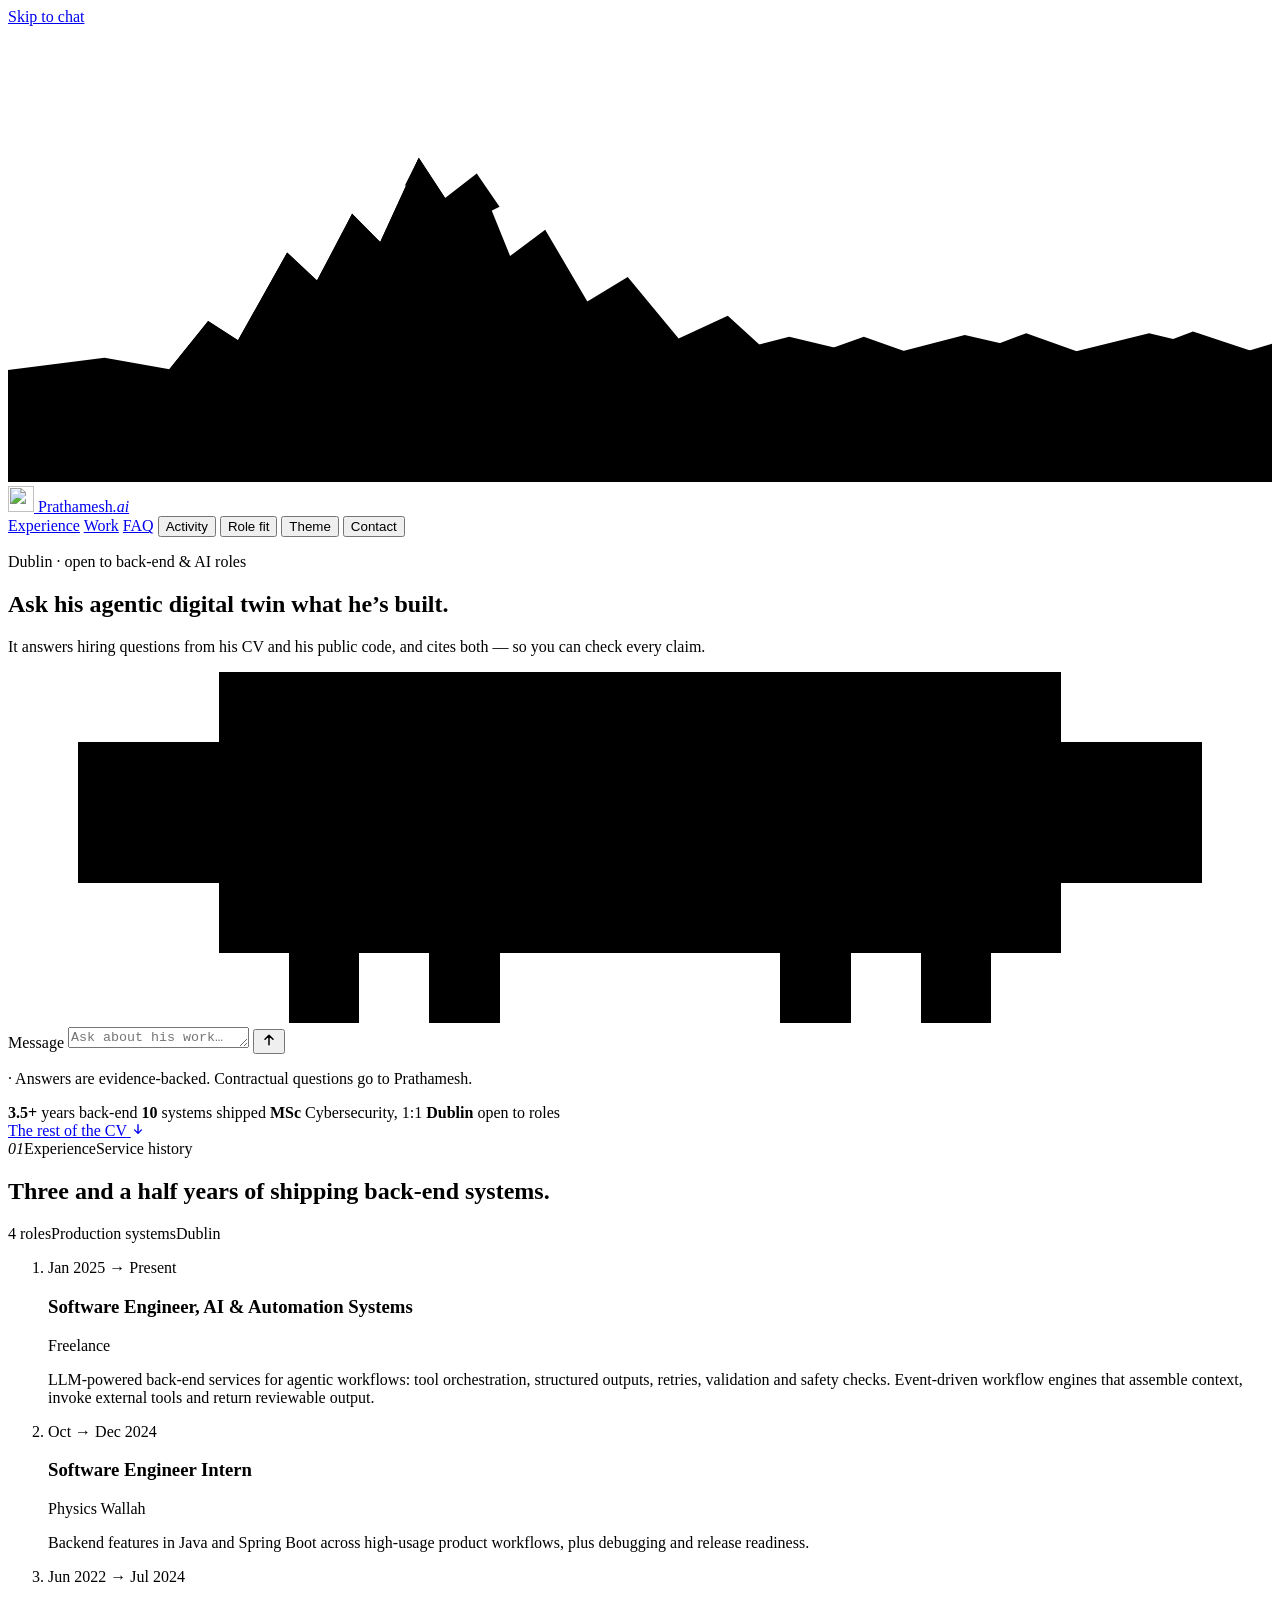
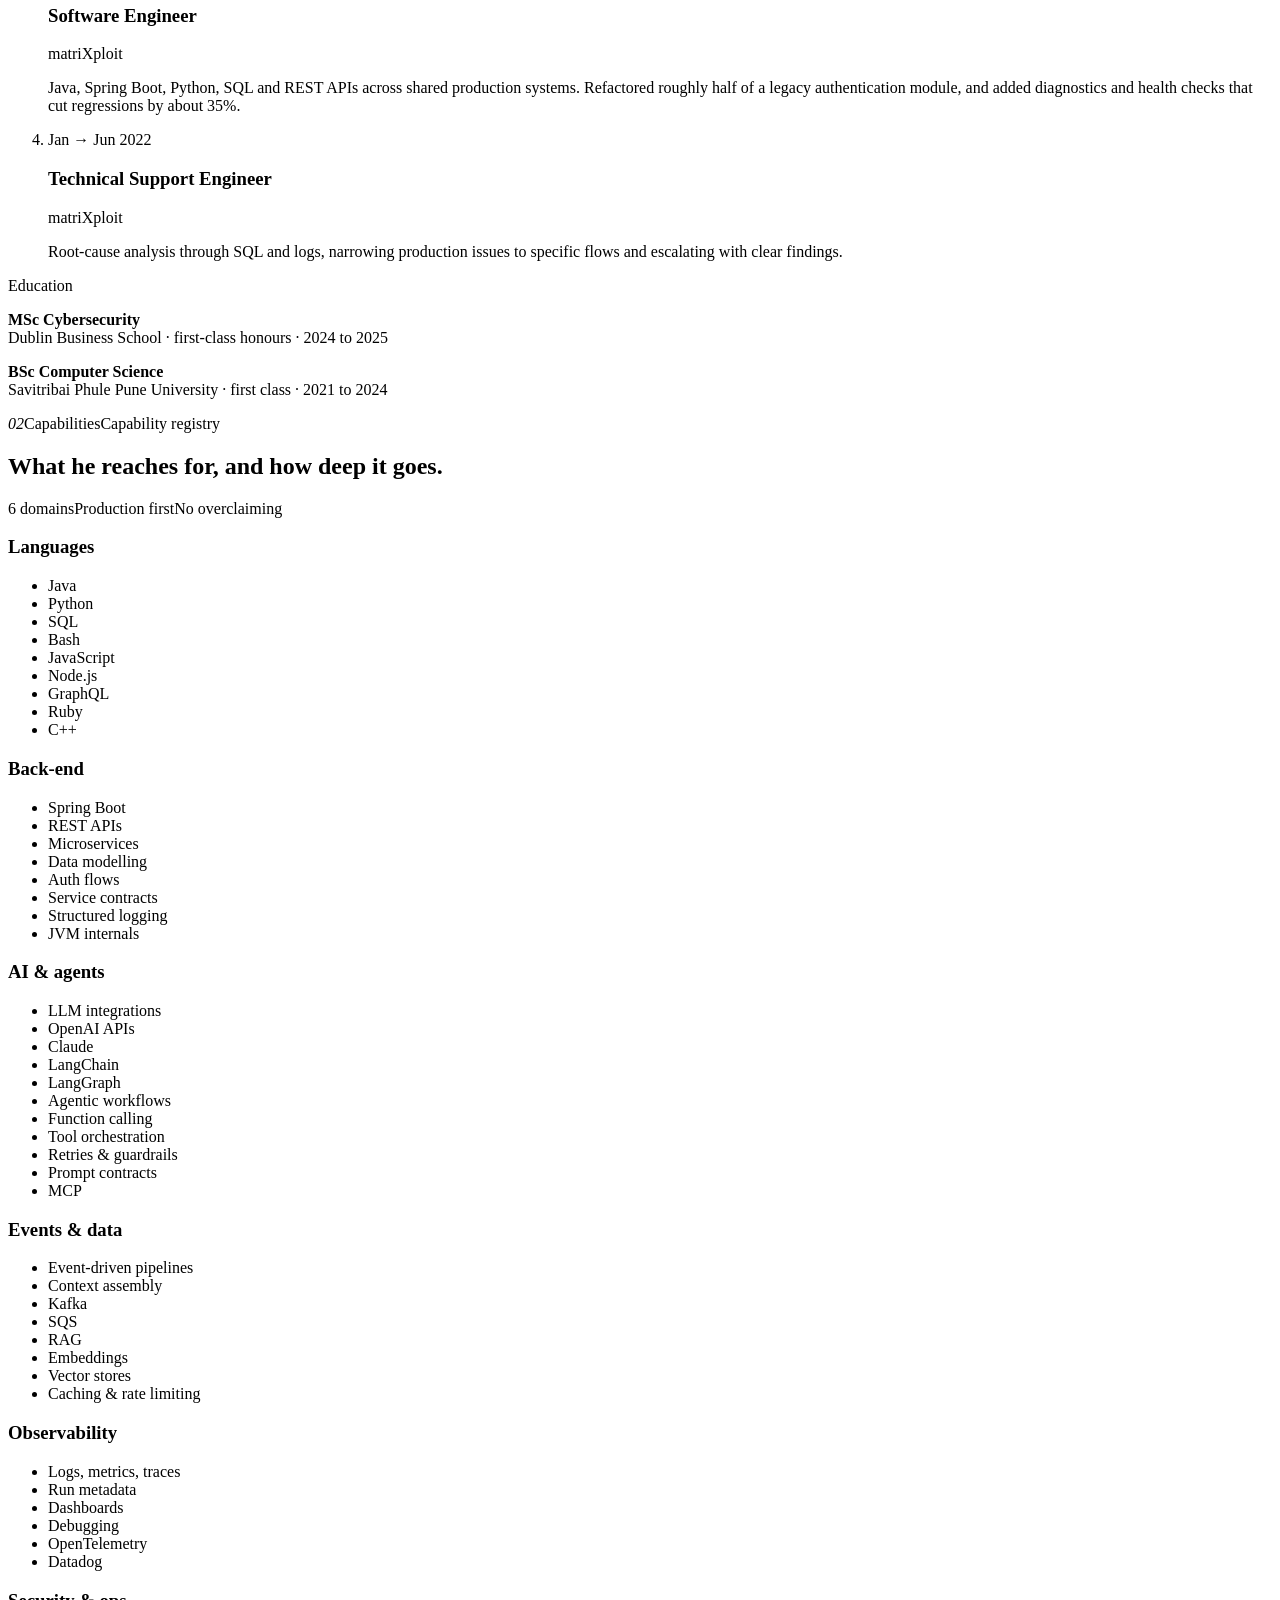
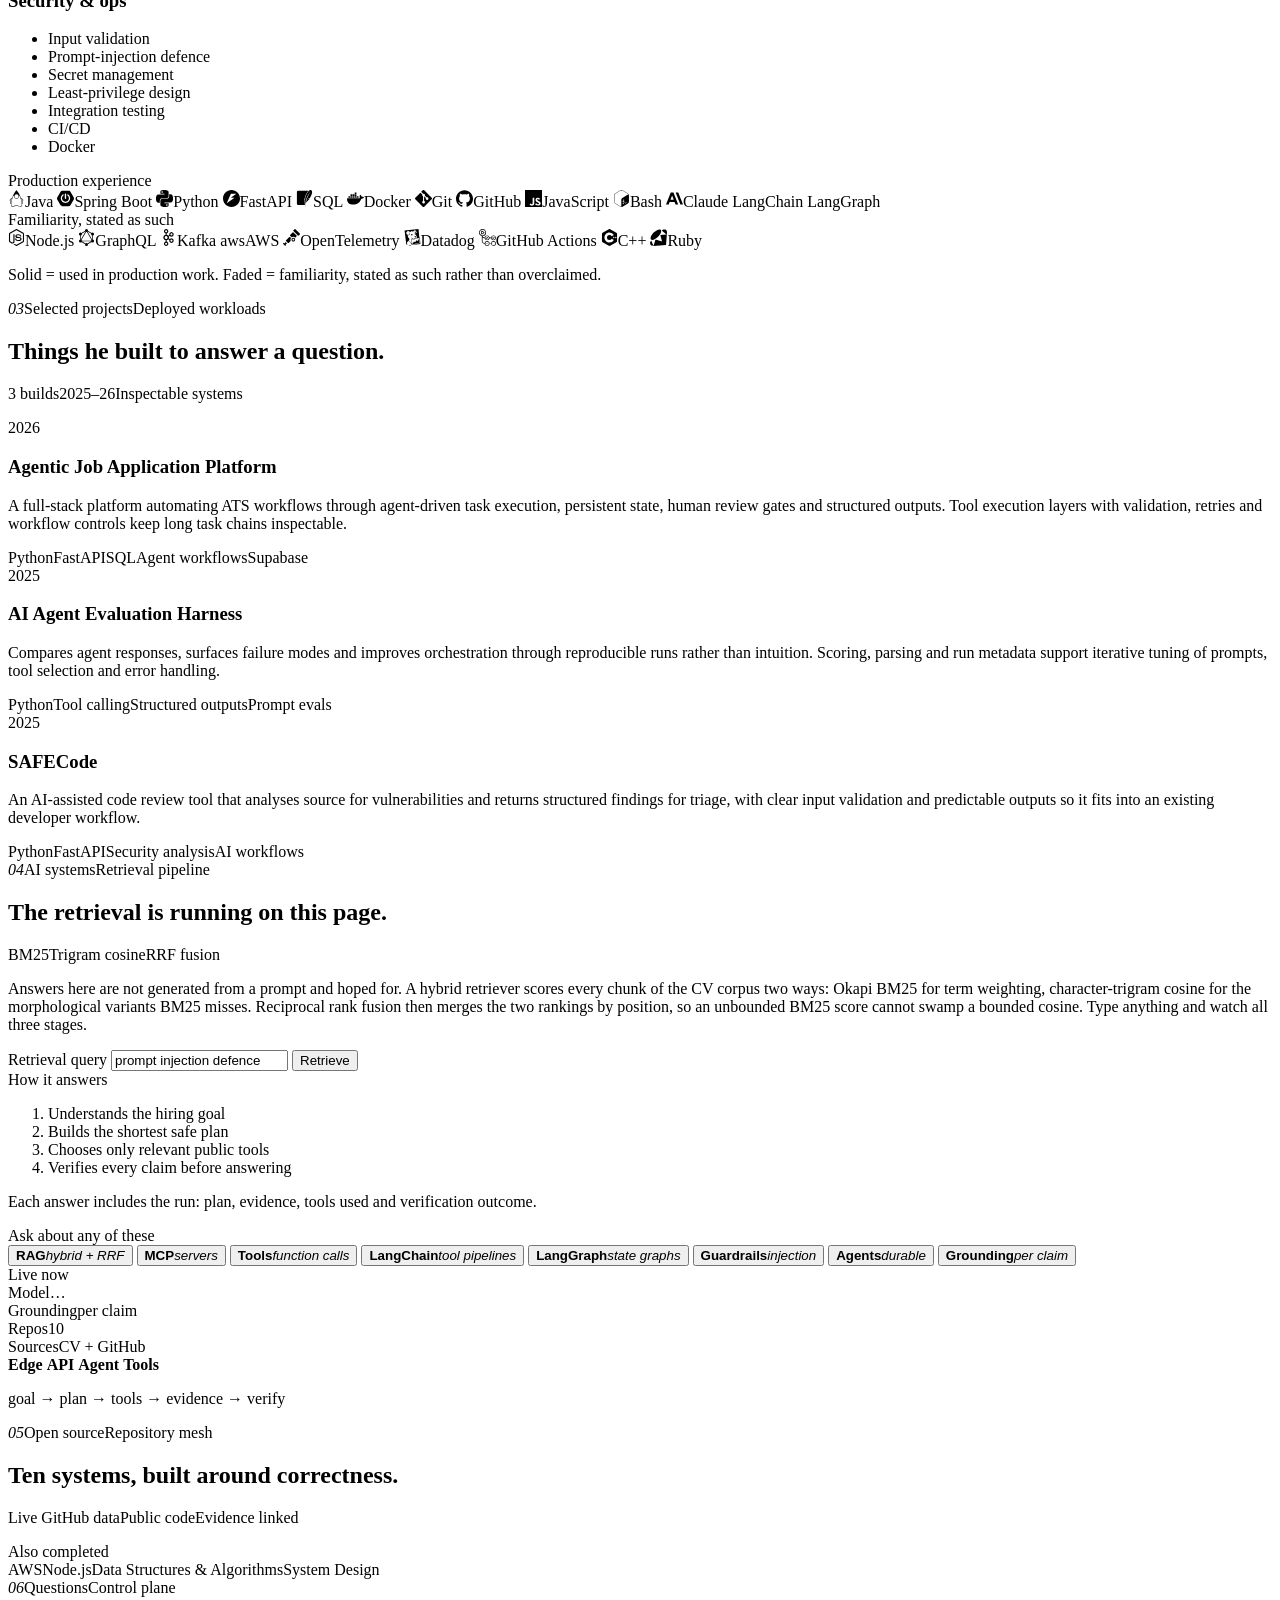
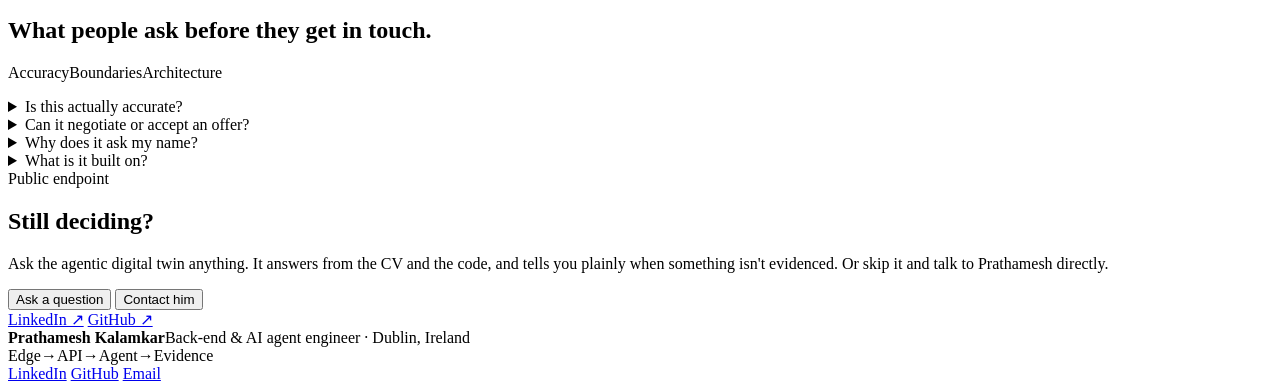
==== commit c6b1507a: "Draw the landscape as one scene again Three separate faults were making the background read as unstr" ====
--- a/src/agentic_digital_twin/static/index.html
+++ b/src/agentic_digital_twin/static/index.html
@@ -63,9 +63,11 @@
       <div class="range-sky"></div>
       <div class="dawn"></div>
       <div class="sun"></div>
-      <!-- slice, not none: stretching the drawing to the viewport skews every
-           facet and the light stops agreeing with the sun. -->
-      <svg class="ridges" viewBox="0 0 1440 520" preserveAspectRatio="xMidYMax slice">
+      <!-- Never `none`: stretching the drawing to the viewport skews every facet
+           and the light stops agreeing with the sun. `meet` rather than `slice`
+           because the box now carries the drawing's own ratio, so the two are
+           equivalent — and if that ever drifts, fitting is the safe failure. -->
+      <svg class="ridges" viewBox="0 0 1440 520" preserveAspectRatio="xMidYMax meet">
         <defs>
           <!-- The sun sits low on the right, so every ridge is lit from the
                right and shadowed to the left. One gradient per range is what
@@ -82,6 +84,12 @@
           </linearGradient>
           <linearGradient id="lit4" x1="1" y1="0" x2="0.25" y2="0.9">
             <stop class="s4a" offset="0" /><stop class="s4b" offset="1" />
+          </linearGradient>
+          <!-- The shadow polygons close on a vertical line at the summit's x.
+               Fading the shade out towards that edge stops it reading as a
+               seam down the mountain. -->
+          <linearGradient id="shade" x1="0" y1="0" x2="1" y2="0">
+            <stop class="sh-a" offset="0" /><stop class="sh-b" offset="0.55" /><stop class="sh-c" offset="1" />
           </linearGradient>
         </defs>
 
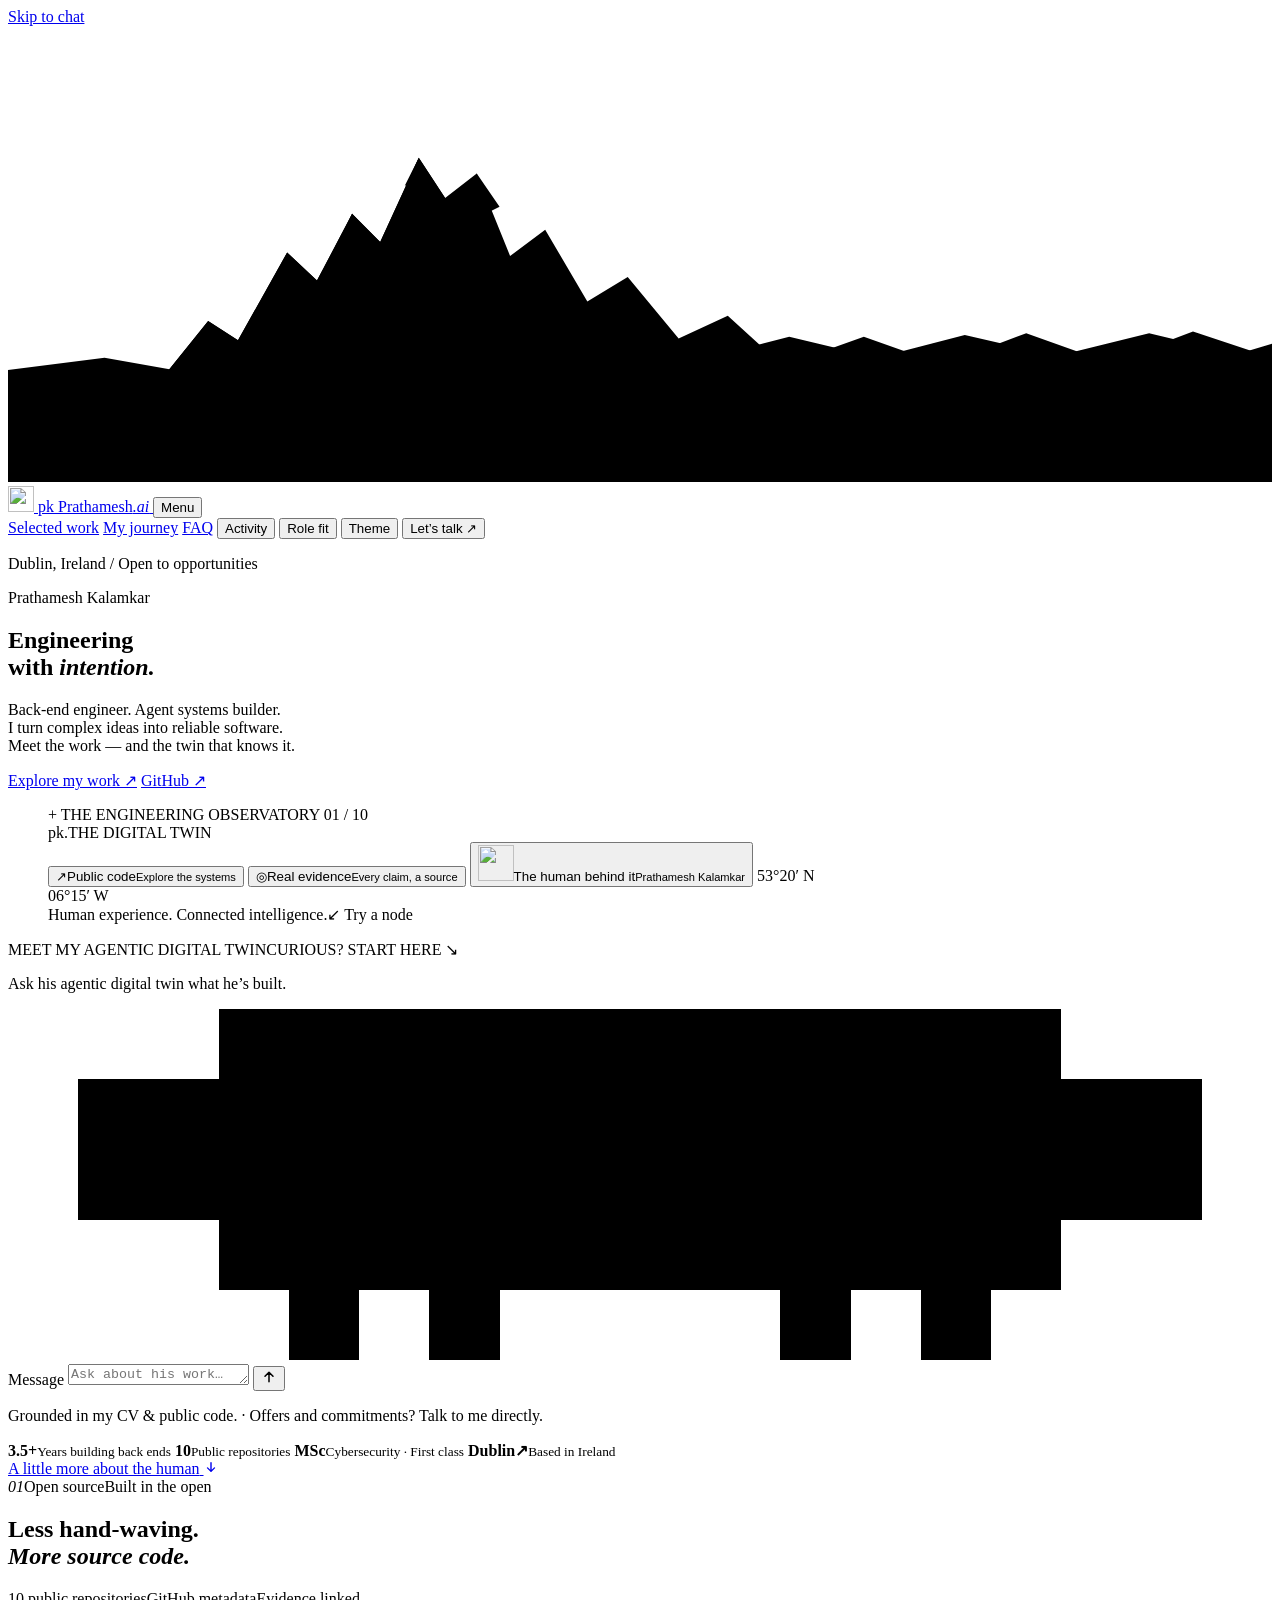
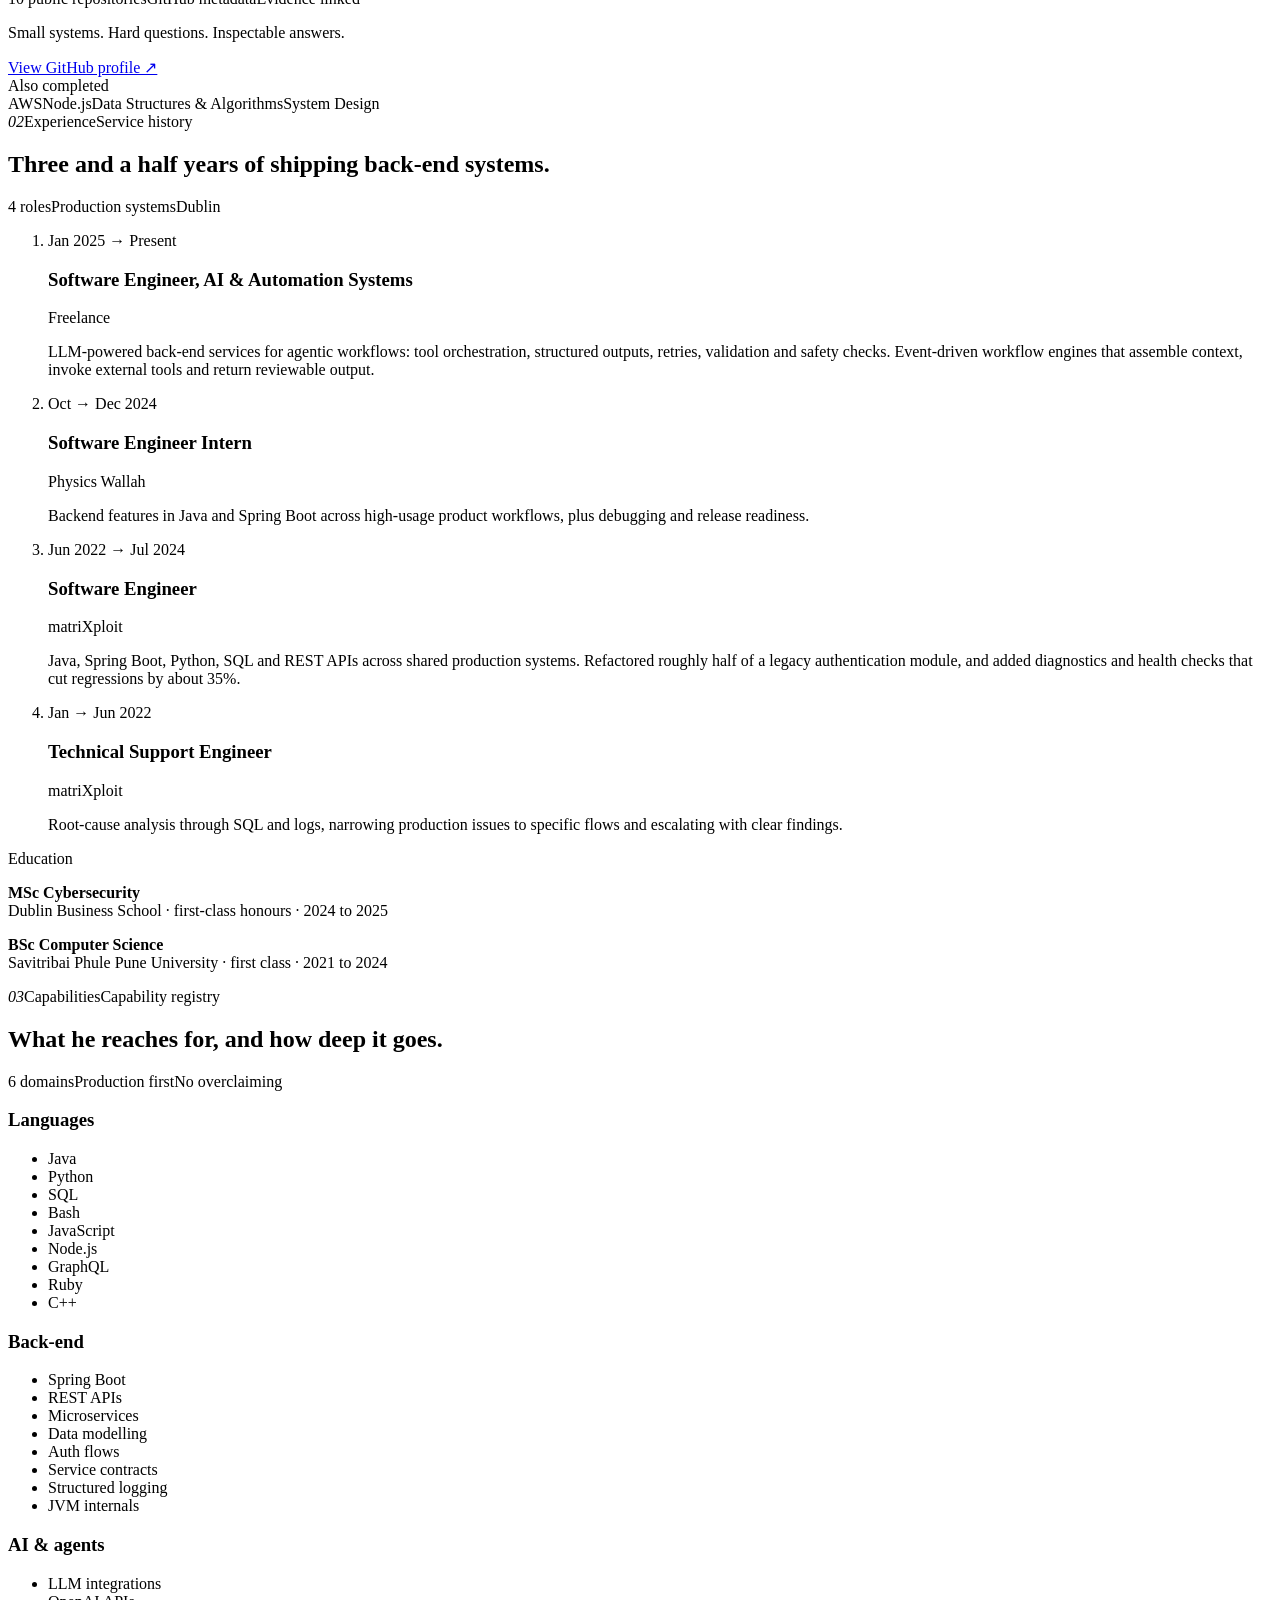
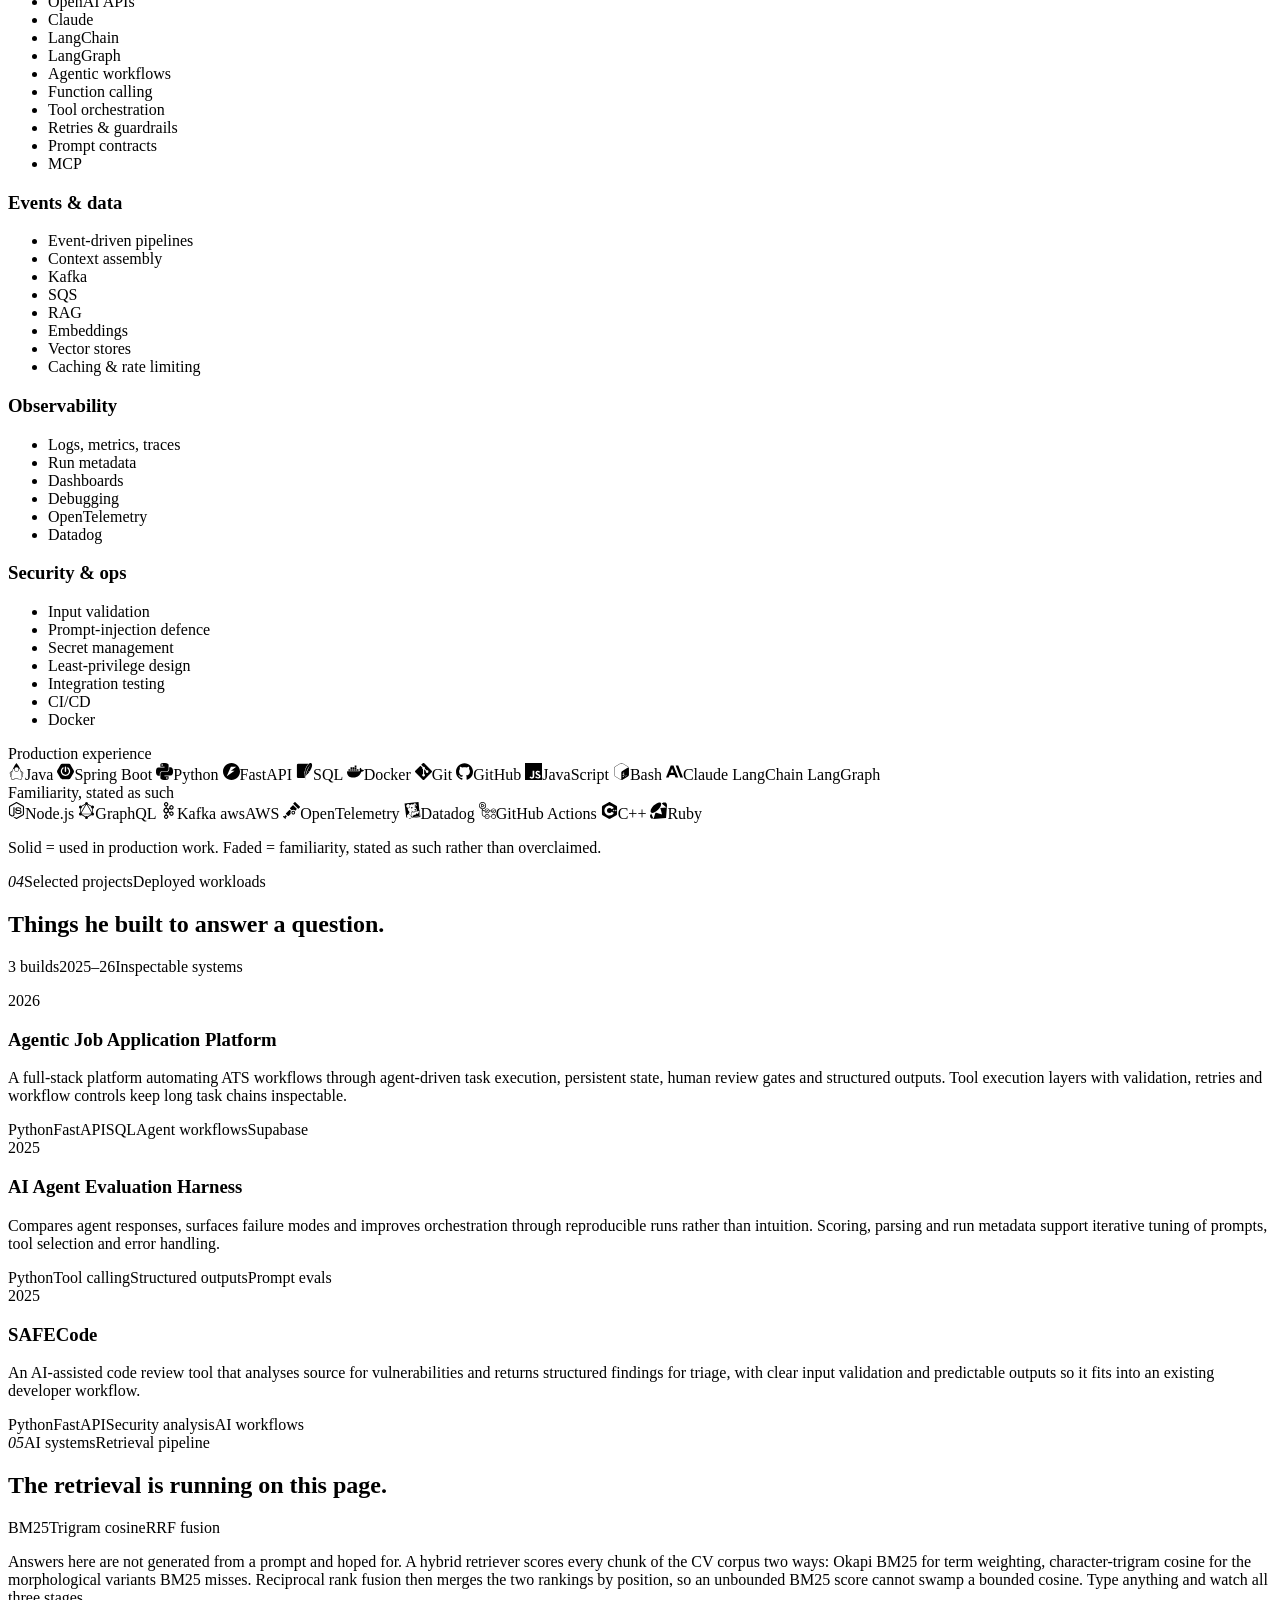
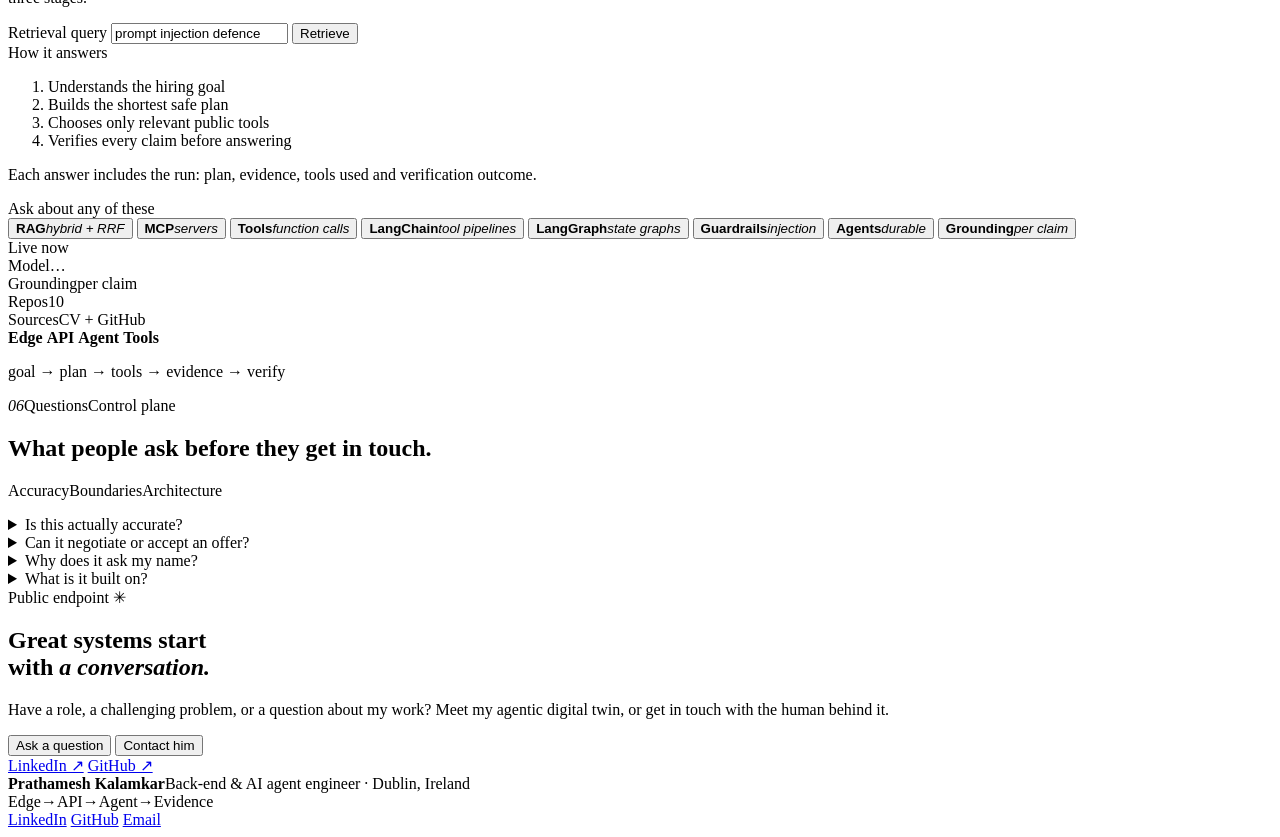
==== commit b43b6ac4: "Redesign portfolio as an interactive engineering observatory" ====
--- a/src/agentic_digital_twin/static/index.html
+++ b/src/agentic_digital_twin/static/index.html
@@ -47,6 +47,8 @@
     <!-- Version stamp: /static is cached immutably when the URL carries ?v=, so
          bumping the stamp is how a changed asset reaches a returning browser. -->
     <link rel="stylesheet" href="/static/styles.css?v=76">
+    <link rel="preload" href="/static/instrument-serif.woff2" as="font" type="font/woff2" crossorigin>
+    <link rel="stylesheet" href="/static/observatory.css?v=1">
   </head>
   <body>
     <a class="skip-link" href="#composer-input">Skip to chat</a>
@@ -118,7 +120,6 @@
       </svg>
       <div class="haze"></div>
     </div>
-    </div>
 
     <!--
       The bar is a positioning shell and paints nothing. All of the material
@@ -132,16 +133,18 @@
                full-resolution JPEG (ten times the bytes) is kept only for the
                social card, where a 112px image would be too small. -->
           <img class="face" src="/static/avatar.webp?v=31" alt="" width="26" height="26">
+          <span class="brand-mark" aria-hidden="true">p<span>k</span></span>
           <span class="name">Prathamesh<em>.ai</em></span>
         </a>
-        <nav class="bar-right">
-          <a href="#experience">Experience</a>
-          <a href="#work">Work</a>
+        <button class="q mobile-menu-toggle" id="menu-button" type="button" aria-expanded="false" aria-controls="portfolio-nav">Menu</button>
+        <nav class="bar-right" id="portfolio-nav" aria-label="Portfolio">
+          <a href="#work">Selected work</a>
+          <a href="#experience">My journey</a>
           <a href="#faq">FAQ</a>
           <button class="q" id="bell" type="button">Activity<span class="dot" id="bell-dot" hidden></span></button>
           <button class="q" id="jd-button" type="button">Role fit</button>
           <button class="q" id="theme-button" type="button" aria-label="Theme">Theme</button>
-          <button class="q strong" id="contact-button" type="button">Contact</button>
+          <button class="q strong" id="contact-button" type="button">Let’s talk <span aria-hidden="true">↗</span></button>
         </nav>
         <div class="progress" id="progress" aria-hidden="true"></div>
       </div>
@@ -166,10 +169,36 @@
              not wrap the thread or the composer, or asking a question removes
              the chat from the page. -->
         <div id="intro">
-          <p class="hero-eyebrow reveal"><i></i>Dublin &middot; open to back-end &amp; AI roles</p>
-          <h1 class="reveal">Ask his agentic digital twin what he&rsquo;s built.</h1>
-          <p class="hero-lead reveal d1">It answers hiring questions from his CV and his public code, and cites both &mdash; so you can check every claim.</p>
-        </div>
+          <p class="hero-eyebrow reveal"><i></i>Dublin, Ireland <span class="eyebrow-divider">/</span> Open to opportunities</p>
+          <p class="hero-name reveal">Prathamesh Kalamkar</p>
+          <h1 class="reveal">Engineering<br>with <em>intention.</em></h1>
+          <p class="hero-lead reveal d1">Back-end engineer. Agent systems builder.<br>I turn complex ideas into reliable software.<br>Meet the work — and the twin that knows it.</p>
+          <div class="hero-actions reveal d1">
+            <a class="hero-primary" href="#work">Explore my work <span aria-hidden="true">↗</span></a>
+            <a class="hero-secondary" href="https://github.com/prathamesh-git9" target="_blank" rel="noopener noreferrer">GitHub <span aria-hidden="true">↗</span></a>
+          </div>
+        </div>
+
+        <figure class="observatory" aria-label="An orbital sculpture connecting the CV, public code, and evidence behind the digital twin">
+          <div class="orbit-caption"><span class="orbit-cross">+</span> THE ENGINEERING OBSERVATORY <span>01 / 10</span></div>
+          <div class="orbit-stage">
+            <div class="orbit-halo"></div>
+            <div class="orbit-guide guide-one"></div><div class="orbit-guide guide-two"></div>
+            <div class="orbit-axis axis-x"></div><div class="orbit-axis axis-y"></div>
+            <div class="orbit-sculpture">
+              <div class="orbit-ring ring-one"></div>
+              <div class="orbit-ring ring-two"></div>
+              <div class="twin-core"><div class="core-grid"></div><span class="core-monogram">pk<span>.</span></span><span class="core-label">THE DIGITAL TWIN</span></div>
+              <div class="orbit-ring ring-three"></div>
+              <span class="orbit-satellite satellite-one"></span><span class="orbit-satellite satellite-two"></span>
+            </div>
+            <button class="orbit-node node-code" type="button" data-ask="What has he built on GitHub?"><span aria-hidden="true">↗</span><span>Public code<small>Explore the systems</small></span></button>
+            <button class="orbit-node node-evidence" type="button" data-ask="How does he keep every claim grounded in a source?"><span aria-hidden="true">◎</span><span>Real evidence<small>Every claim, a source</small></span></button>
+            <button class="orbit-node node-person" type="button" data-ask="Give me the 60-second overview."><img src="/static/avatar.webp?v=31" width="36" height="36" alt=""><span>The human behind it<small>Prathamesh Kalamkar</small></span></button>
+            <span class="orbit-coordinate">53°20′ N<br>06°15′ W</span>
+          </div>
+          <figcaption><span><i></i>Human experience. Connected intelligence.</span><span aria-hidden="true">↙ Try a node</span></figcaption>
+        </figure>
 
         <div class="thread" id="messages" role="log" aria-live="polite"></div>
 
@@ -194,6 +223,8 @@
         </section>
 
         <div class="dock reveal d2">
+          <div class="chat-heading"><span><i></i> MEET MY AGENTIC DIGITAL TWIN</span><span>CURIOUS? START HERE ↘</span></div>
+          <p class="chat-invitation">Ask his agentic digital twin what he&rsquo;s built.</p>
           <span class="clawd-float" role="img" aria-label="Clawd, the animated Claude Code mascot">
             <!-- Exact block geometry and four poses from the installed Claude Code
                  mascot, expanded into crisp vector pixels instead of redrawn. -->
@@ -215,21 +246,21 @@
             </button>
           </form>
           <div class="suggestions" id="starters"></div>
-          <p class="dock-note"><span id="model-note"></span> · Answers are evidence-backed. Contractual questions go to Prathamesh.</p>
+          <p class="dock-note">Grounded in my CV &amp; public code. <span id="model-note"></span> · Offers and commitments? Talk to me directly.</p>
         </div>
 
         <!-- Below the composer, not above it: the chat is what the visitor is
              meant to reach first, and these are the numbers that back it up. -->
         <div class="quickfacts reveal d2">
-          <span><b>3.5+</b> years back-end</span>
-          <span><b>10</b> systems shipped</span>
-          <span><b>MSc</b> Cybersecurity, 1:1</span>
-          <span><b>Dublin</b> open to roles</span>
+          <span><b>3.5<span class="fact-plus">+</span></b><small>Years building back ends</small></span>
+          <span><b>10</b><small>Public repositories</small></span>
+          <span><b>MSc</b><small>Cybersecurity · First class</small></span>
+          <span><b>Dublin<span class="fact-plus">↗</span></b><small>Based in Ireland</small></span>
         </div>
         <!-- The first screen is the twin and nothing else, so it has to say that
              there is more below it rather than leaving the visitor to guess. -->
         <a class="scroll-cue" href="#experience" aria-label="Skip to experience">
-          <span>The rest of the CV</span>
+          <span>A little more about the human</span>
           <svg viewBox="0 0 16 16" width="14" height="14" aria-hidden="true"><path d="M8 3v10M4 9l4 4 4-4" stroke="currentColor" stroke-width="1.6" fill="none" stroke-linecap="round" stroke-linejoin="round"/></svg>
         </a>
       </section>
@@ -237,8 +268,18 @@
       </div>
 
       <div class="bands">
+      <section class="band" id="work" data-system="repository mesh">
+        <div class="band-head reveal"><span class="kicker"><i>01</i>Open source</span><span class="system-chip">Built in the open</span><h2>Less hand-waving.<br><em>More source code.</em></h2><p class="chapter-meta"><span>10 public repositories</span><span>GitHub metadata</span><span>Evidence linked</span></p></div>
+        <div class="work-toolbar"><p>Small systems. Hard questions. Inspectable answers.</p><a href="https://github.com/prathamesh-git9" target="_blank" rel="noopener noreferrer">View GitHub profile ↗</a></div>
+        <div class="cards" id="work-cards"></div>
+        <div class="certs reveal">
+          <span class="kicker">Also completed</span>
+          <div class="certrow"><span>AWS</span><span>Node.js</span><span>Data Structures &amp; Algorithms</span><span>System Design</span></div>
+        </div>
+      </section>
+
       <section class="band" id="experience" data-system="service history">
-        <div class="band-head reveal"><span class="kicker"><i>01</i>Experience</span><span class="system-chip">Service history</span><h2>Three and a half years of shipping back-end systems.</h2><p class="chapter-meta"><span>4 roles</span><span>Production systems</span><span>Dublin</span></p></div>
+        <div class="band-head reveal"><span class="kicker"><i>02</i>Experience</span><span class="system-chip">Service history</span><h2>Three and a half years of shipping back-end systems.</h2><p class="chapter-meta"><span>4 roles</span><span>Production systems</span><span>Dublin</span></p></div>
         <ol class="timeline">
           <li class="reveal">
             <span class="when">Jan 2025 → Present</span>
@@ -271,7 +312,7 @@
       </section>
 
       <section class="band" id="skills" data-system="capability registry">
-        <div class="band-head reveal"><span class="kicker"><i>02</i>Capabilities</span><span class="system-chip">Capability registry</span><h2>What he reaches for, and how deep it goes.</h2><p class="chapter-meta"><span>6 domains</span><span>Production first</span><span>No overclaiming</span></p></div>
+        <div class="band-head reveal"><span class="kicker"><i>03</i>Capabilities</span><span class="system-chip">Capability registry</span><h2>What he reaches for, and how deep it goes.</h2><p class="chapter-meta"><span>6 domains</span><span>Production first</span><span>No overclaiming</span></p></div>
         <div class="skillgrid">
           <article class="skillcard reveal">
             <h3>Languages</h3>
@@ -336,7 +377,7 @@
       </section>
 
       <section class="band" id="projects" data-system="deployed workloads">
-        <div class="band-head reveal"><span class="kicker"><i>03</i>Selected projects</span><span class="system-chip">Deployed workloads</span><h2>Things he built to answer a question.</h2><p class="chapter-meta"><span>3 builds</span><span>2025&ndash;26</span><span>Inspectable systems</span></p></div>
+        <div class="band-head reveal"><span class="kicker"><i>04</i>Selected projects</span><span class="system-chip">Deployed workloads</span><h2>Things he built to answer a question.</h2><p class="chapter-meta"><span>3 builds</span><span>2025&ndash;26</span><span>Inspectable systems</span></p></div>
         <div class="projects">
           <article class="project reveal">
             <div class="project-year">2026</div>
@@ -371,7 +412,7 @@
         shows both rankings and their fusion, rather than describing them.
       -->
       <section class="band" id="ai-systems" data-system="retrieval pipeline">
-        <div class="band-head reveal"><span class="kicker"><i>04</i>AI systems</span><span class="system-chip">Retrieval pipeline</span><h2>The retrieval is running on this page.</h2><p class="chapter-meta"><span>BM25</span><span>Trigram cosine</span><span>RRF fusion</span></p></div>
+        <div class="band-head reveal"><span class="kicker"><i>05</i>AI systems</span><span class="system-chip">Retrieval pipeline</span><h2>The retrieval is running on this page.</h2><p class="chapter-meta"><span>BM25</span><span>Trigram cosine</span><span>RRF fusion</span></p></div>
 
         <div class="retrieval reveal">
           <p class="retrieval-lede">Answers here are not generated from a prompt and hoped for. A hybrid retriever scores every chunk of the CV corpus two ways: Okapi&nbsp;BM25 for term weighting, character-trigram cosine for the morphological variants BM25 misses. Reciprocal rank fusion then merges the two rankings by position, so an unbounded BM25 score cannot swamp a bounded cosine. Type anything and watch all three stages.</p>
@@ -446,15 +487,6 @@
         </div>
       </section>
 
-      <section class="band" id="work" data-system="repository mesh">
-        <div class="band-head reveal"><span class="kicker"><i>05</i>Open source</span><span class="system-chip">Repository mesh</span><h2>Ten systems, built around correctness.</h2><p class="chapter-meta"><span>Live GitHub data</span><span>Public code</span><span>Evidence linked</span></p></div>
-        <div class="cards" id="work-cards"></div>
-        <div class="certs reveal">
-          <span class="kicker">Also completed</span>
-          <div class="certrow"><span>AWS</span><span>Node.js</span><span>Data Structures &amp; Algorithms</span><span>System Design</span></div>
-        </div>
-      </section>
-
       <section class="band" id="faq" data-system="control plane">
         <div class="band-head reveal"><span class="kicker"><i>06</i>Questions</span><span class="system-chip">Control plane</span><h2>What people ask before they get in touch.</h2><p class="chapter-meta"><span>Accuracy</span><span>Boundaries</span><span>Architecture</span></p></div>
         <div class="faq reveal">
@@ -467,8 +499,9 @@
       <section class="band" id="cta" data-system="public endpoint">
         <div class="cta reveal">
           <span class="system-chip">Public endpoint</span>
-          <h2>Still deciding?</h2>
-          <p>Ask the agentic digital twin anything. It answers from the CV and the code, and tells you plainly when something isn't evidenced. Or skip it and talk to Prathamesh directly.</p>
+          <span class="cta-spark" aria-hidden="true">✳</span>
+          <h2>Great systems start<br>with <em>a conversation.</em></h2>
+          <p>Have a role, a challenging problem, or a question about my work? Meet my agentic digital twin, or get in touch with the human behind it.</p>
           <div class="cta-row">
             <button class="btn" id="cta-ask" type="button">Ask a question</button>
             <button class="btn ghost" id="cta-contact" type="button">Contact him</button>
@@ -533,6 +566,6 @@
     <!-- Defines the retrieval engine app.js reads. Deferred scripts run in order,
          so this is guaranteed to be in place before the application boots. -->
     <script src="/static/twin-local.js?v=56" defer></script>
-    <script src="/static/app.js?v=60" defer></script>
+    <script src="/static/app.js?v=61" defer></script>
   </body>
 </html>
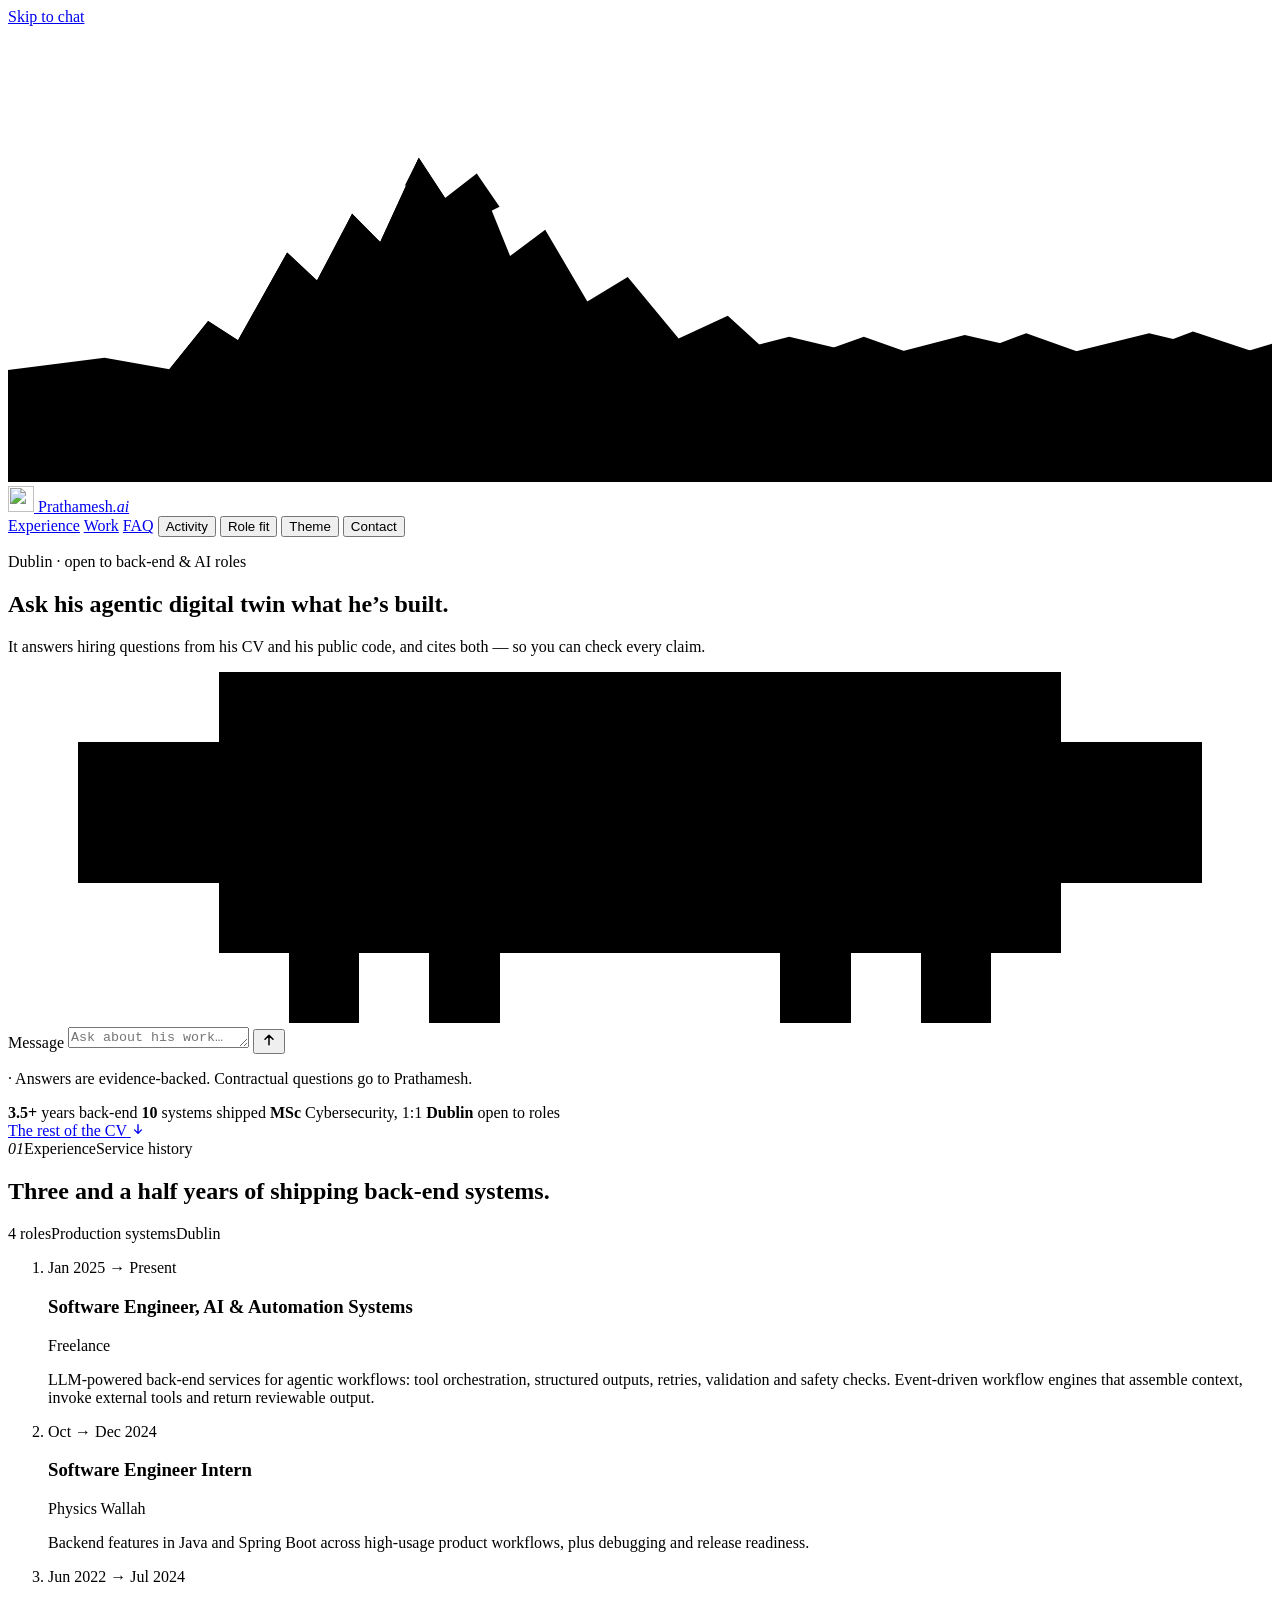
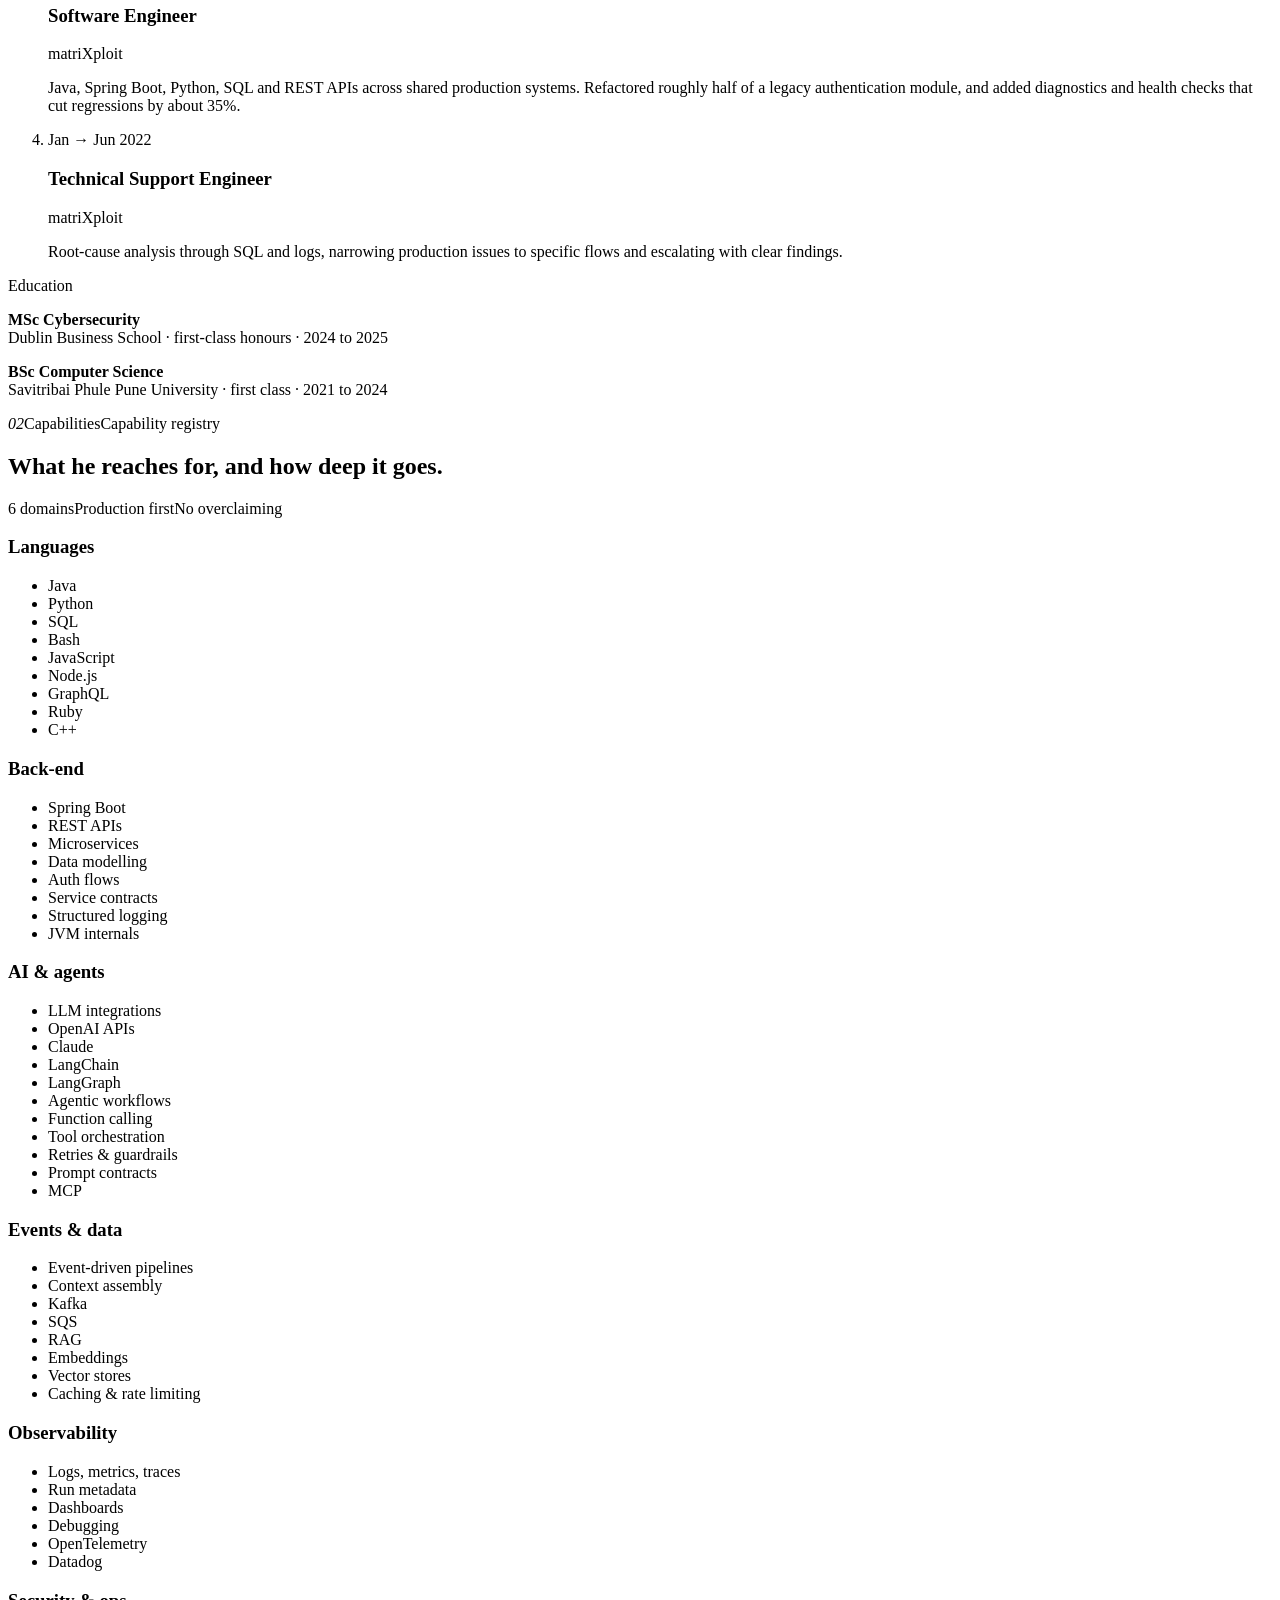
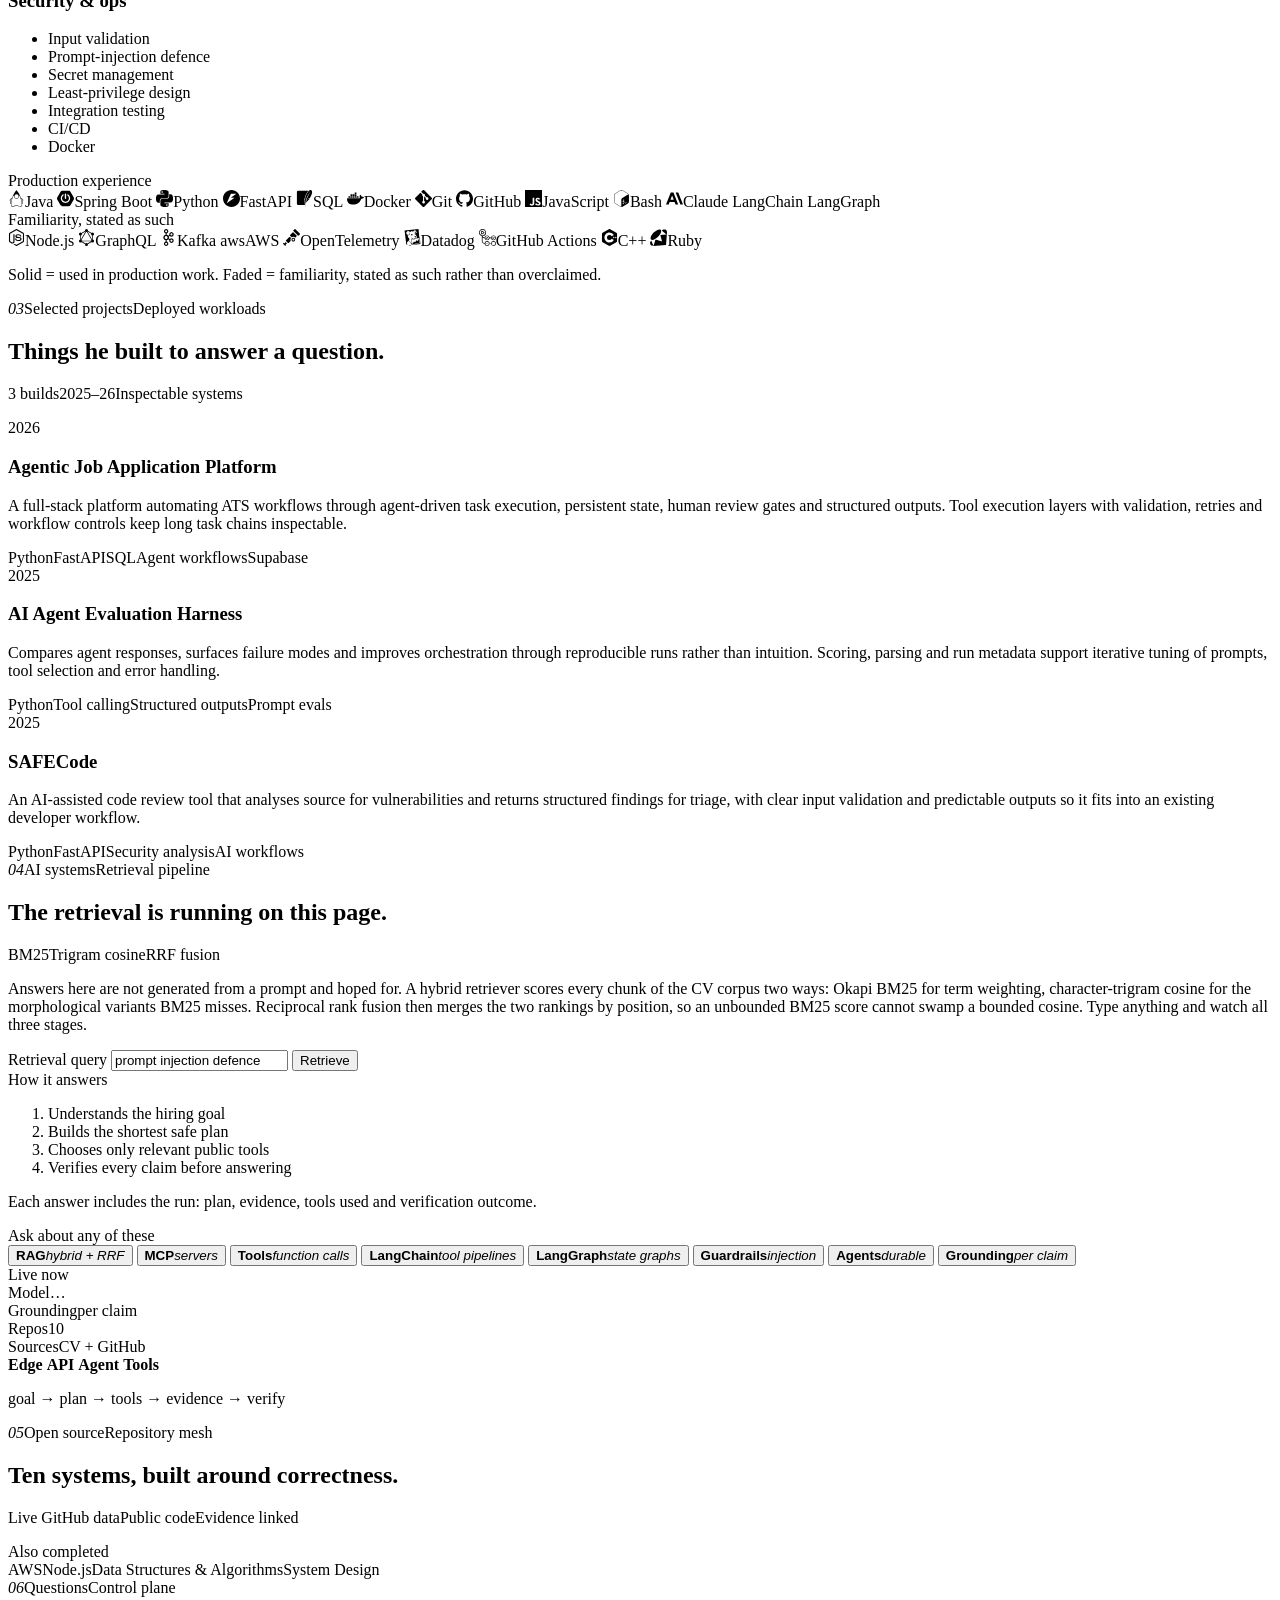
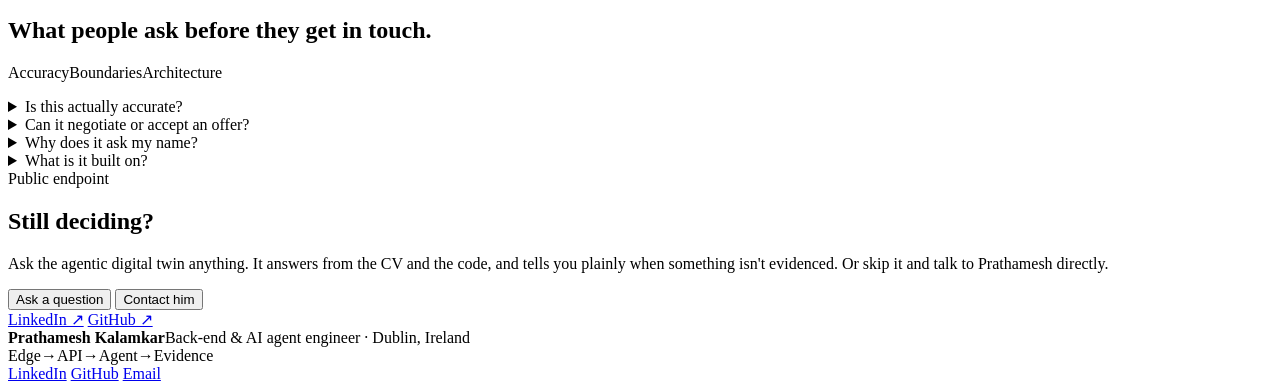
==== commit f891e22e: "Put the original interface back on the published page The observatory redesign went live by accident" ====
--- a/src/agentic_digital_twin/static/index.html
+++ b/src/agentic_digital_twin/static/index.html
@@ -46,9 +46,7 @@
 
     <!-- Version stamp: /static is cached immutably when the URL carries ?v=, so
          bumping the stamp is how a changed asset reaches a returning browser. -->
-    <link rel="stylesheet" href="/static/styles.css?v=76">
-    <link rel="preload" href="/static/instrument-serif.woff2" as="font" type="font/woff2" crossorigin>
-    <link rel="stylesheet" href="/static/observatory.css?v=1">
+    <link rel="stylesheet" href="/static/styles.css?v=77">
   </head>
   <body>
     <a class="skip-link" href="#composer-input">Skip to chat</a>
@@ -120,6 +118,7 @@
       </svg>
       <div class="haze"></div>
     </div>
+    </div>
 
     <!--
       The bar is a positioning shell and paints nothing. All of the material
@@ -133,18 +132,16 @@
                full-resolution JPEG (ten times the bytes) is kept only for the
                social card, where a 112px image would be too small. -->
           <img class="face" src="/static/avatar.webp?v=31" alt="" width="26" height="26">
-          <span class="brand-mark" aria-hidden="true">p<span>k</span></span>
           <span class="name">Prathamesh<em>.ai</em></span>
         </a>
-        <button class="q mobile-menu-toggle" id="menu-button" type="button" aria-expanded="false" aria-controls="portfolio-nav">Menu</button>
-        <nav class="bar-right" id="portfolio-nav" aria-label="Portfolio">
-          <a href="#work">Selected work</a>
-          <a href="#experience">My journey</a>
+        <nav class="bar-right">
+          <a href="#experience">Experience</a>
+          <a href="#work">Work</a>
           <a href="#faq">FAQ</a>
           <button class="q" id="bell" type="button">Activity<span class="dot" id="bell-dot" hidden></span></button>
           <button class="q" id="jd-button" type="button">Role fit</button>
           <button class="q" id="theme-button" type="button" aria-label="Theme">Theme</button>
-          <button class="q strong" id="contact-button" type="button">Let’s talk <span aria-hidden="true">↗</span></button>
+          <button class="q strong" id="contact-button" type="button">Contact</button>
         </nav>
         <div class="progress" id="progress" aria-hidden="true"></div>
       </div>
@@ -169,36 +166,10 @@
              not wrap the thread or the composer, or asking a question removes
              the chat from the page. -->
         <div id="intro">
-          <p class="hero-eyebrow reveal"><i></i>Dublin, Ireland <span class="eyebrow-divider">/</span> Open to opportunities</p>
-          <p class="hero-name reveal">Prathamesh Kalamkar</p>
-          <h1 class="reveal">Engineering<br>with <em>intention.</em></h1>
-          <p class="hero-lead reveal d1">Back-end engineer. Agent systems builder.<br>I turn complex ideas into reliable software.<br>Meet the work — and the twin that knows it.</p>
-          <div class="hero-actions reveal d1">
-            <a class="hero-primary" href="#work">Explore my work <span aria-hidden="true">↗</span></a>
-            <a class="hero-secondary" href="https://github.com/prathamesh-git9" target="_blank" rel="noopener noreferrer">GitHub <span aria-hidden="true">↗</span></a>
-          </div>
-        </div>
-
-        <figure class="observatory" aria-label="An orbital sculpture connecting the CV, public code, and evidence behind the digital twin">
-          <div class="orbit-caption"><span class="orbit-cross">+</span> THE ENGINEERING OBSERVATORY <span>01 / 10</span></div>
-          <div class="orbit-stage">
-            <div class="orbit-halo"></div>
-            <div class="orbit-guide guide-one"></div><div class="orbit-guide guide-two"></div>
-            <div class="orbit-axis axis-x"></div><div class="orbit-axis axis-y"></div>
-            <div class="orbit-sculpture">
-              <div class="orbit-ring ring-one"></div>
-              <div class="orbit-ring ring-two"></div>
-              <div class="twin-core"><div class="core-grid"></div><span class="core-monogram">pk<span>.</span></span><span class="core-label">THE DIGITAL TWIN</span></div>
-              <div class="orbit-ring ring-three"></div>
-              <span class="orbit-satellite satellite-one"></span><span class="orbit-satellite satellite-two"></span>
-            </div>
-            <button class="orbit-node node-code" type="button" data-ask="What has he built on GitHub?"><span aria-hidden="true">↗</span><span>Public code<small>Explore the systems</small></span></button>
-            <button class="orbit-node node-evidence" type="button" data-ask="How does he keep every claim grounded in a source?"><span aria-hidden="true">◎</span><span>Real evidence<small>Every claim, a source</small></span></button>
-            <button class="orbit-node node-person" type="button" data-ask="Give me the 60-second overview."><img src="/static/avatar.webp?v=31" width="36" height="36" alt=""><span>The human behind it<small>Prathamesh Kalamkar</small></span></button>
-            <span class="orbit-coordinate">53°20′ N<br>06°15′ W</span>
-          </div>
-          <figcaption><span><i></i>Human experience. Connected intelligence.</span><span aria-hidden="true">↙ Try a node</span></figcaption>
-        </figure>
+          <p class="hero-eyebrow reveal"><i></i>Dublin &middot; open to back-end &amp; AI roles</p>
+          <h1 class="reveal">Ask his agentic digital twin what he&rsquo;s built.</h1>
+          <p class="hero-lead reveal d1">It answers hiring questions from his CV and his public code, and cites both &mdash; so you can check every claim.</p>
+        </div>
 
         <div class="thread" id="messages" role="log" aria-live="polite"></div>
 
@@ -223,8 +194,6 @@
         </section>
 
         <div class="dock reveal d2">
-          <div class="chat-heading"><span><i></i> MEET MY AGENTIC DIGITAL TWIN</span><span>CURIOUS? START HERE ↘</span></div>
-          <p class="chat-invitation">Ask his agentic digital twin what he&rsquo;s built.</p>
           <span class="clawd-float" role="img" aria-label="Clawd, the animated Claude Code mascot">
             <!-- Exact block geometry and four poses from the installed Claude Code
                  mascot, expanded into crisp vector pixels instead of redrawn. -->
@@ -246,21 +215,21 @@
             </button>
           </form>
           <div class="suggestions" id="starters"></div>
-          <p class="dock-note">Grounded in my CV &amp; public code. <span id="model-note"></span> · Offers and commitments? Talk to me directly.</p>
+          <p class="dock-note"><span id="model-note"></span> · Answers are evidence-backed. Contractual questions go to Prathamesh.</p>
         </div>
 
         <!-- Below the composer, not above it: the chat is what the visitor is
              meant to reach first, and these are the numbers that back it up. -->
         <div class="quickfacts reveal d2">
-          <span><b>3.5<span class="fact-plus">+</span></b><small>Years building back ends</small></span>
-          <span><b>10</b><small>Public repositories</small></span>
-          <span><b>MSc</b><small>Cybersecurity · First class</small></span>
-          <span><b>Dublin<span class="fact-plus">↗</span></b><small>Based in Ireland</small></span>
+          <span><b>3.5+</b> years back-end</span>
+          <span><b>10</b> systems shipped</span>
+          <span><b>MSc</b> Cybersecurity, 1:1</span>
+          <span><b>Dublin</b> open to roles</span>
         </div>
         <!-- The first screen is the twin and nothing else, so it has to say that
              there is more below it rather than leaving the visitor to guess. -->
         <a class="scroll-cue" href="#experience" aria-label="Skip to experience">
-          <span>A little more about the human</span>
+          <span>The rest of the CV</span>
           <svg viewBox="0 0 16 16" width="14" height="14" aria-hidden="true"><path d="M8 3v10M4 9l4 4 4-4" stroke="currentColor" stroke-width="1.6" fill="none" stroke-linecap="round" stroke-linejoin="round"/></svg>
         </a>
       </section>
@@ -268,18 +237,8 @@
       </div>
 
       <div class="bands">
-      <section class="band" id="work" data-system="repository mesh">
-        <div class="band-head reveal"><span class="kicker"><i>01</i>Open source</span><span class="system-chip">Built in the open</span><h2>Less hand-waving.<br><em>More source code.</em></h2><p class="chapter-meta"><span>10 public repositories</span><span>GitHub metadata</span><span>Evidence linked</span></p></div>
-        <div class="work-toolbar"><p>Small systems. Hard questions. Inspectable answers.</p><a href="https://github.com/prathamesh-git9" target="_blank" rel="noopener noreferrer">View GitHub profile ↗</a></div>
-        <div class="cards" id="work-cards"></div>
-        <div class="certs reveal">
-          <span class="kicker">Also completed</span>
-          <div class="certrow"><span>AWS</span><span>Node.js</span><span>Data Structures &amp; Algorithms</span><span>System Design</span></div>
-        </div>
-      </section>
-
       <section class="band" id="experience" data-system="service history">
-        <div class="band-head reveal"><span class="kicker"><i>02</i>Experience</span><span class="system-chip">Service history</span><h2>Three and a half years of shipping back-end systems.</h2><p class="chapter-meta"><span>4 roles</span><span>Production systems</span><span>Dublin</span></p></div>
+        <div class="band-head reveal"><span class="kicker"><i>01</i>Experience</span><span class="system-chip">Service history</span><h2>Three and a half years of shipping back-end systems.</h2><p class="chapter-meta"><span>4 roles</span><span>Production systems</span><span>Dublin</span></p></div>
         <ol class="timeline">
           <li class="reveal">
             <span class="when">Jan 2025 → Present</span>
@@ -312,7 +271,7 @@
       </section>
 
       <section class="band" id="skills" data-system="capability registry">
-        <div class="band-head reveal"><span class="kicker"><i>03</i>Capabilities</span><span class="system-chip">Capability registry</span><h2>What he reaches for, and how deep it goes.</h2><p class="chapter-meta"><span>6 domains</span><span>Production first</span><span>No overclaiming</span></p></div>
+        <div class="band-head reveal"><span class="kicker"><i>02</i>Capabilities</span><span class="system-chip">Capability registry</span><h2>What he reaches for, and how deep it goes.</h2><p class="chapter-meta"><span>6 domains</span><span>Production first</span><span>No overclaiming</span></p></div>
         <div class="skillgrid">
           <article class="skillcard reveal">
             <h3>Languages</h3>
@@ -377,7 +336,7 @@
       </section>
 
       <section class="band" id="projects" data-system="deployed workloads">
-        <div class="band-head reveal"><span class="kicker"><i>04</i>Selected projects</span><span class="system-chip">Deployed workloads</span><h2>Things he built to answer a question.</h2><p class="chapter-meta"><span>3 builds</span><span>2025&ndash;26</span><span>Inspectable systems</span></p></div>
+        <div class="band-head reveal"><span class="kicker"><i>03</i>Selected projects</span><span class="system-chip">Deployed workloads</span><h2>Things he built to answer a question.</h2><p class="chapter-meta"><span>3 builds</span><span>2025&ndash;26</span><span>Inspectable systems</span></p></div>
         <div class="projects">
           <article class="project reveal">
             <div class="project-year">2026</div>
@@ -412,7 +371,7 @@
         shows both rankings and their fusion, rather than describing them.
       -->
       <section class="band" id="ai-systems" data-system="retrieval pipeline">
-        <div class="band-head reveal"><span class="kicker"><i>05</i>AI systems</span><span class="system-chip">Retrieval pipeline</span><h2>The retrieval is running on this page.</h2><p class="chapter-meta"><span>BM25</span><span>Trigram cosine</span><span>RRF fusion</span></p></div>
+        <div class="band-head reveal"><span class="kicker"><i>04</i>AI systems</span><span class="system-chip">Retrieval pipeline</span><h2>The retrieval is running on this page.</h2><p class="chapter-meta"><span>BM25</span><span>Trigram cosine</span><span>RRF fusion</span></p></div>
 
         <div class="retrieval reveal">
           <p class="retrieval-lede">Answers here are not generated from a prompt and hoped for. A hybrid retriever scores every chunk of the CV corpus two ways: Okapi&nbsp;BM25 for term weighting, character-trigram cosine for the morphological variants BM25 misses. Reciprocal rank fusion then merges the two rankings by position, so an unbounded BM25 score cannot swamp a bounded cosine. Type anything and watch all three stages.</p>
@@ -487,6 +446,15 @@
         </div>
       </section>
 
+      <section class="band" id="work" data-system="repository mesh">
+        <div class="band-head reveal"><span class="kicker"><i>05</i>Open source</span><span class="system-chip">Repository mesh</span><h2>Ten systems, built around correctness.</h2><p class="chapter-meta"><span>Live GitHub data</span><span>Public code</span><span>Evidence linked</span></p></div>
+        <div class="cards" id="work-cards"></div>
+        <div class="certs reveal">
+          <span class="kicker">Also completed</span>
+          <div class="certrow"><span>AWS</span><span>Node.js</span><span>Data Structures &amp; Algorithms</span><span>System Design</span></div>
+        </div>
+      </section>
+
       <section class="band" id="faq" data-system="control plane">
         <div class="band-head reveal"><span class="kicker"><i>06</i>Questions</span><span class="system-chip">Control plane</span><h2>What people ask before they get in touch.</h2><p class="chapter-meta"><span>Accuracy</span><span>Boundaries</span><span>Architecture</span></p></div>
         <div class="faq reveal">
@@ -499,9 +467,8 @@
       <section class="band" id="cta" data-system="public endpoint">
         <div class="cta reveal">
           <span class="system-chip">Public endpoint</span>
-          <span class="cta-spark" aria-hidden="true">✳</span>
-          <h2>Great systems start<br>with <em>a conversation.</em></h2>
-          <p>Have a role, a challenging problem, or a question about my work? Meet my agentic digital twin, or get in touch with the human behind it.</p>
+          <h2>Still deciding?</h2>
+          <p>Ask the agentic digital twin anything. It answers from the CV and the code, and tells you plainly when something isn't evidenced. Or skip it and talk to Prathamesh directly.</p>
           <div class="cta-row">
             <button class="btn" id="cta-ask" type="button">Ask a question</button>
             <button class="btn ghost" id="cta-contact" type="button">Contact him</button>
@@ -565,7 +532,7 @@
 
     <!-- Defines the retrieval engine app.js reads. Deferred scripts run in order,
          so this is guaranteed to be in place before the application boots. -->
-    <script src="/static/twin-local.js?v=56" defer></script>
-    <script src="/static/app.js?v=61" defer></script>
+    <script src="/static/twin-local.js?v=57" defer></script>
+    <script src="/static/app.js?v=64" defer></script>
   </body>
 </html>
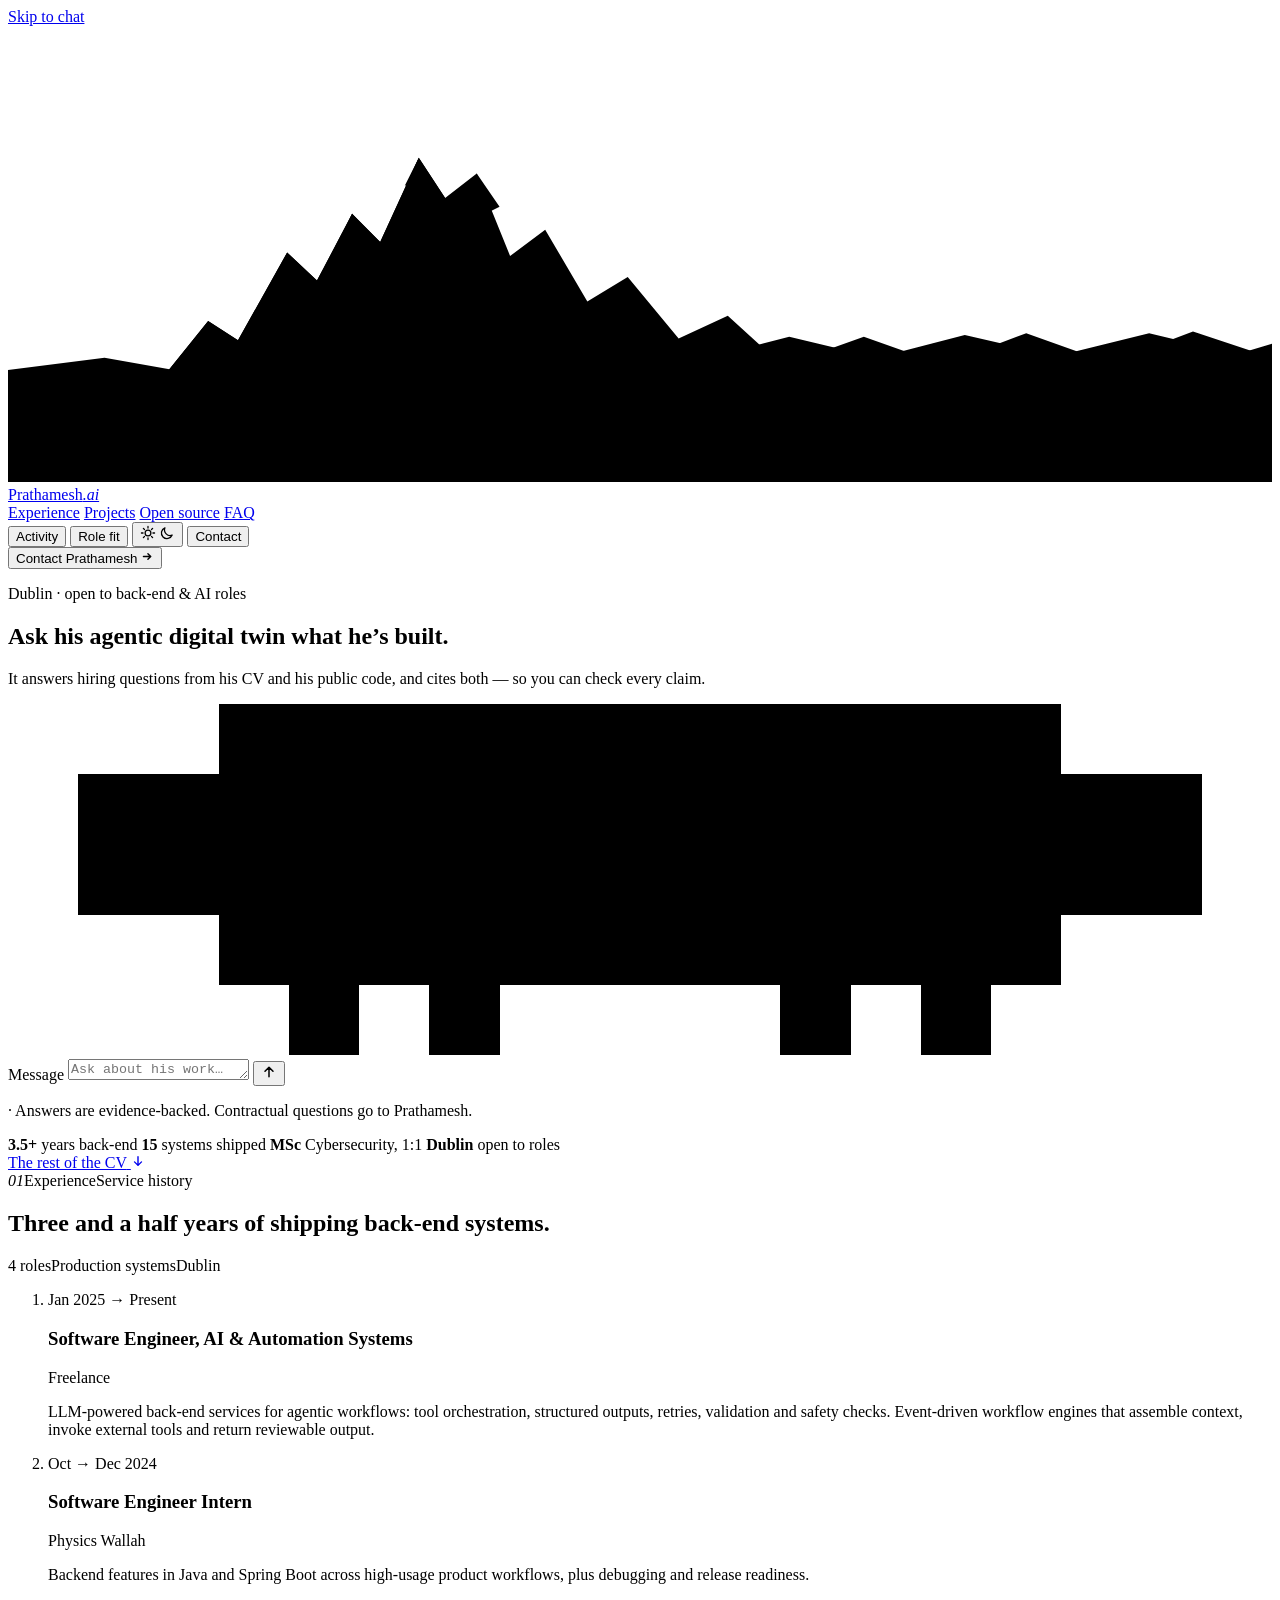
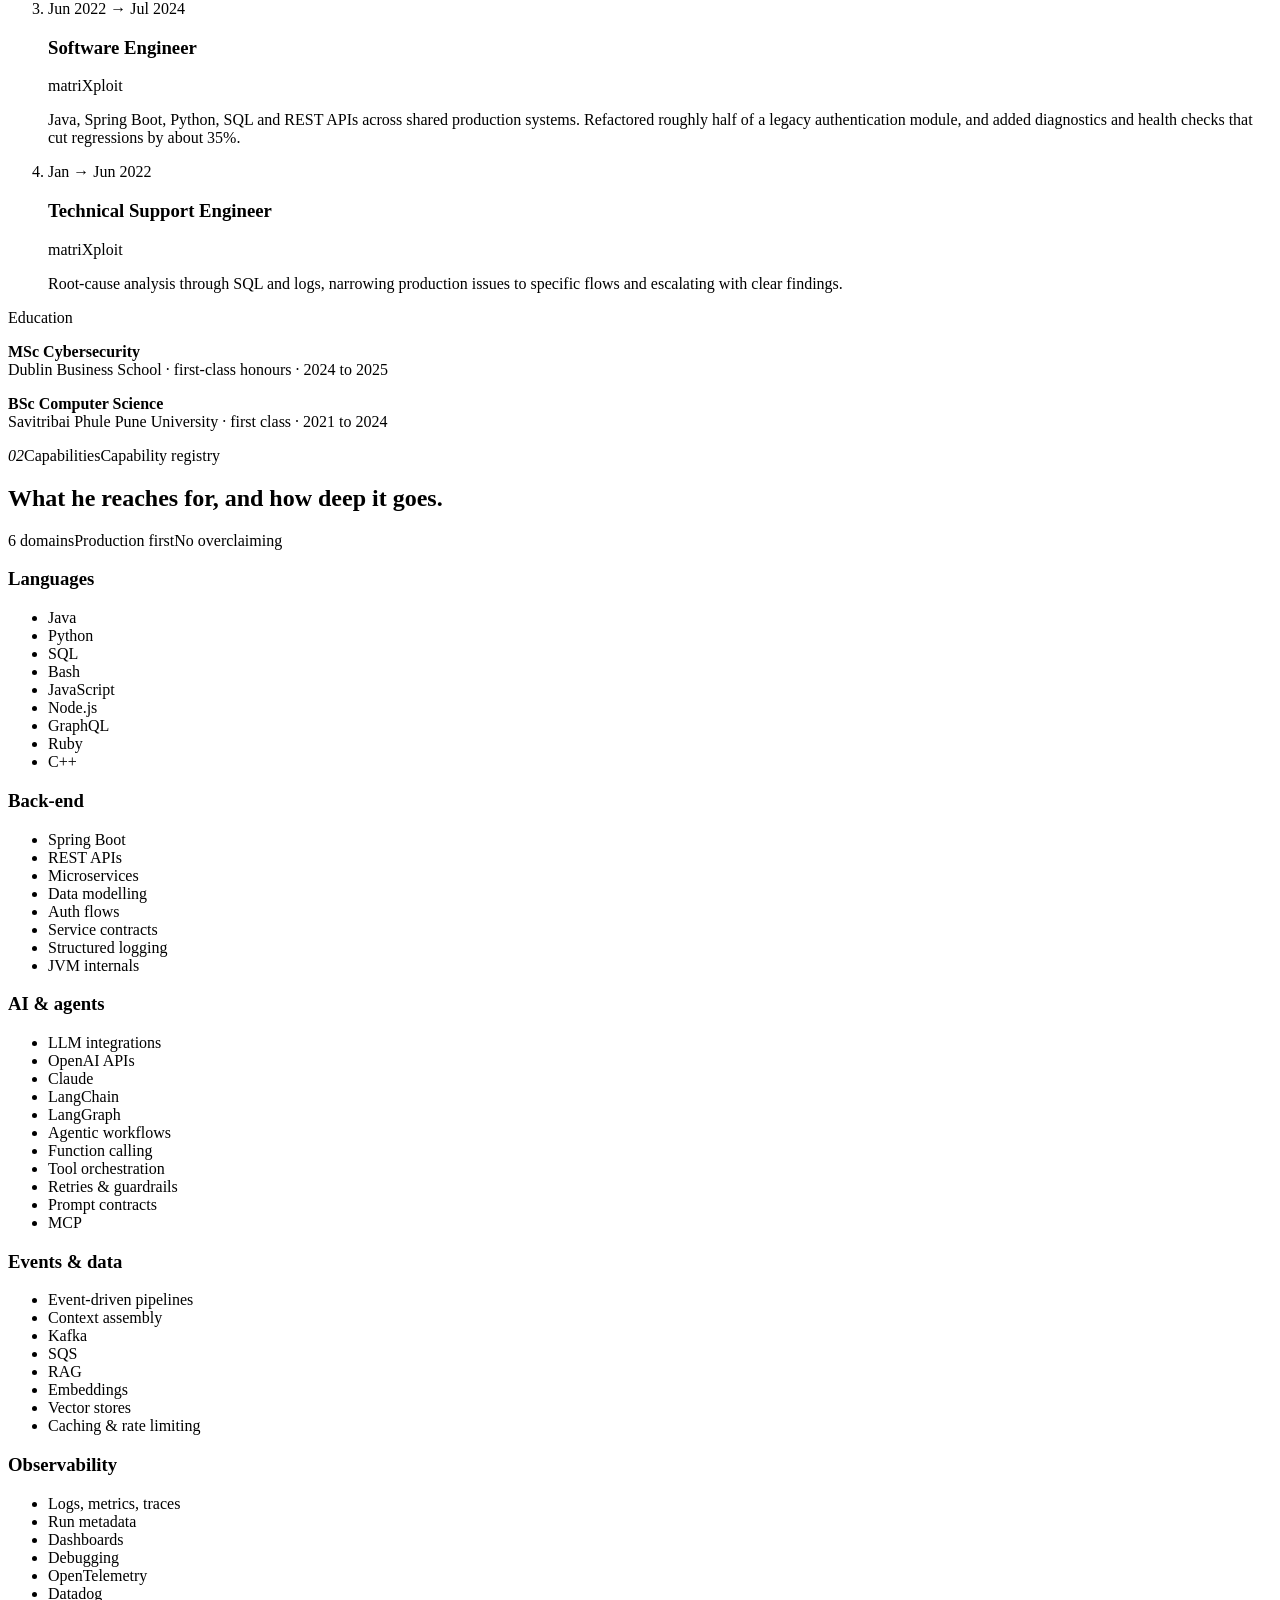
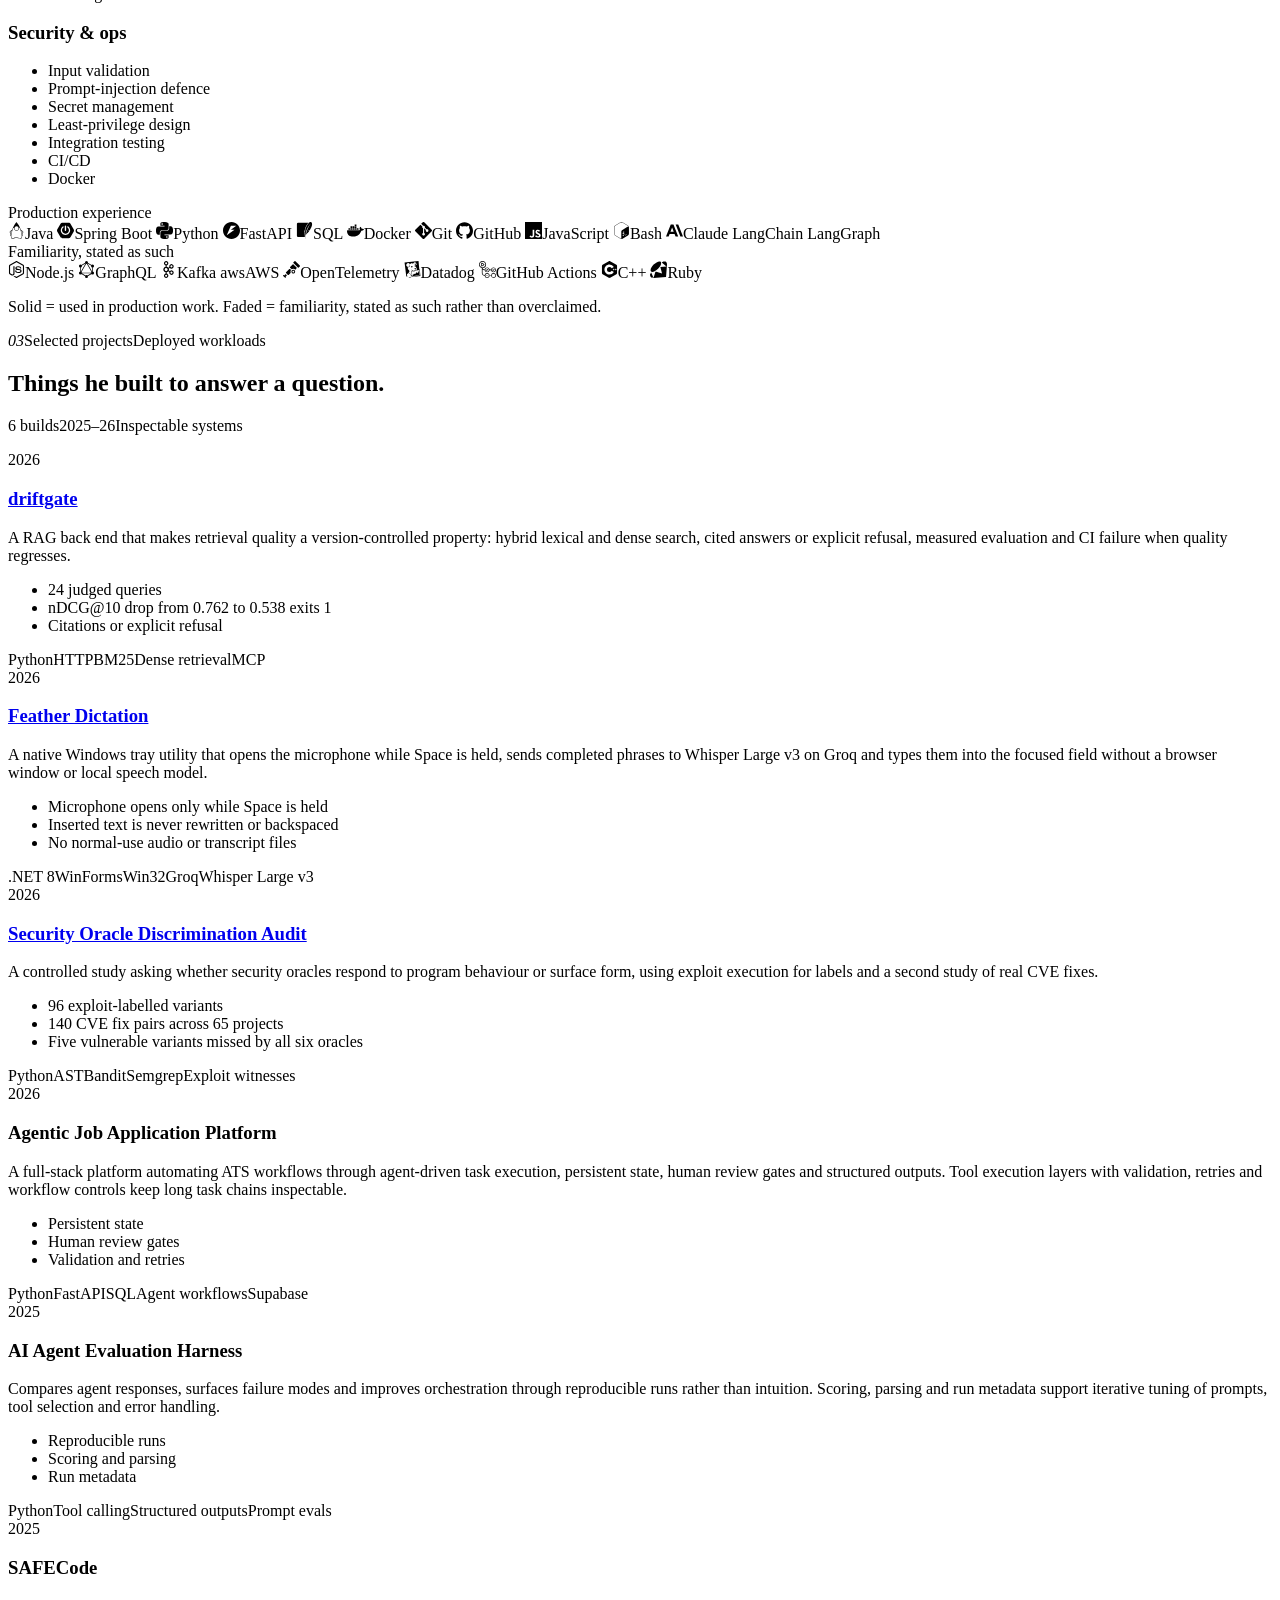
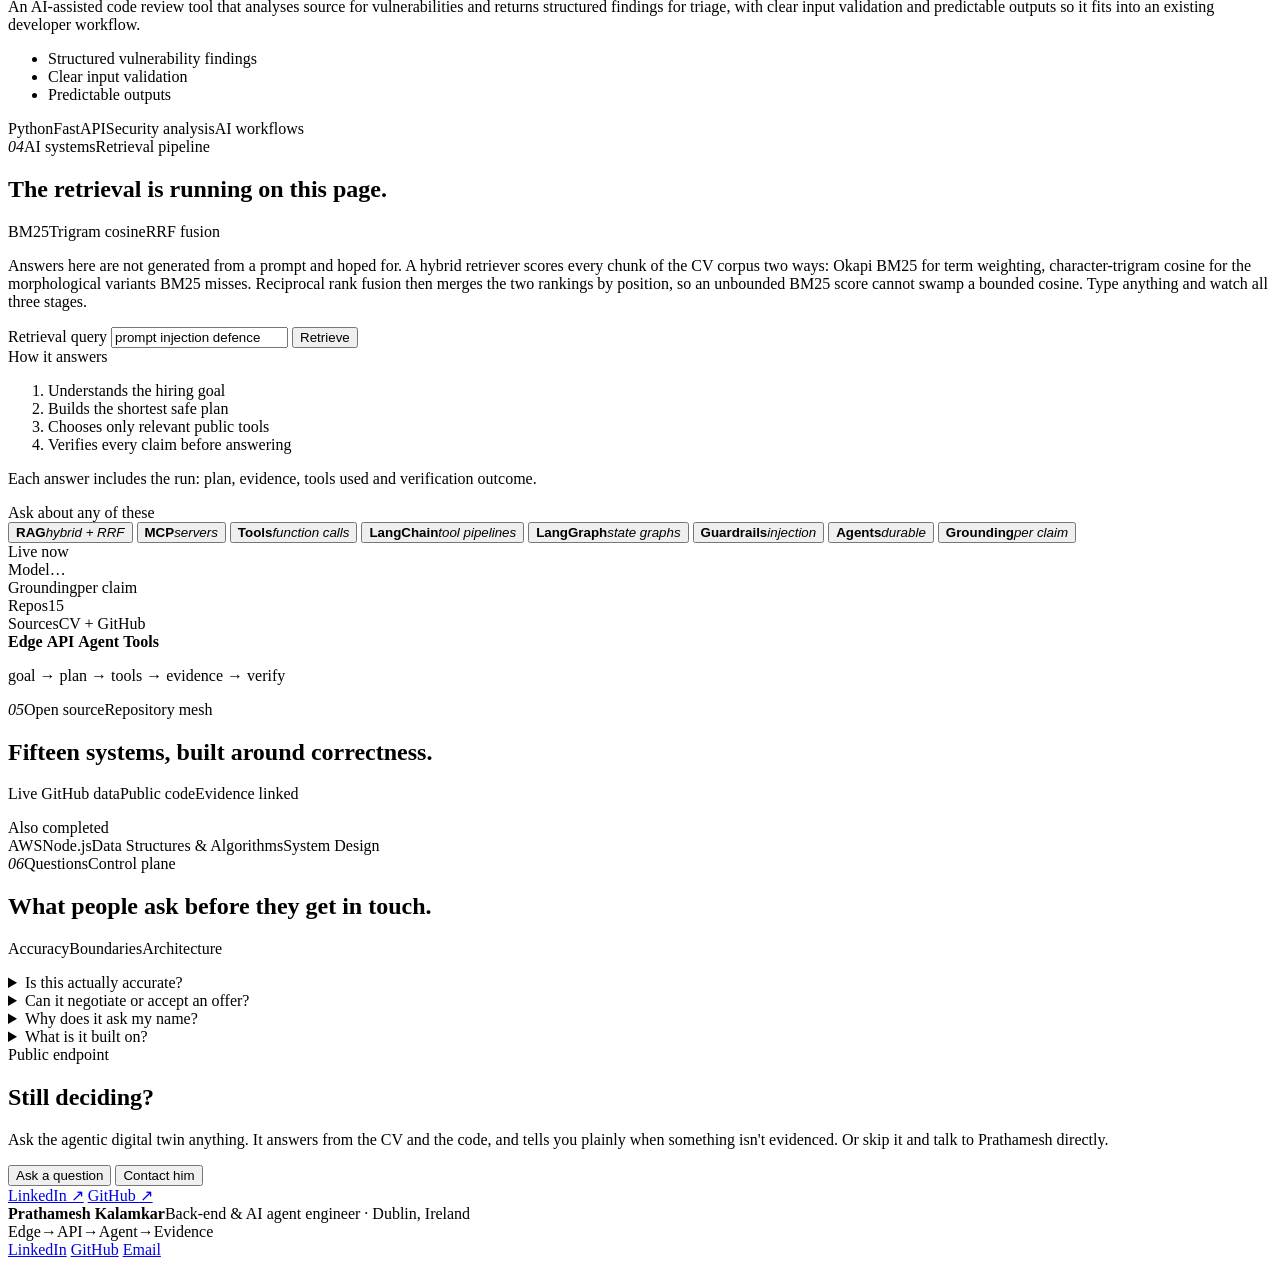
==== commit 69e640c9: "Open the header onto the sky and give every project its key facts The header is no longer a glass ca" ====
--- a/src/agentic_digital_twin/static/index.html
+++ b/src/agentic_digital_twin/static/index.html
@@ -46,7 +46,7 @@
 
     <!-- Version stamp: /static is cached immutably when the URL carries ?v=, so
          bumping the stamp is how a changed asset reaches a returning browser. -->
-    <link rel="stylesheet" href="/static/styles.css?v=77">
+    <link rel="stylesheet" href="/static/styles.css?v=78">
   </head>
   <body>
     <a class="skip-link" href="#composer-input">Skip to chat</a>
@@ -121,31 +121,43 @@
     </div>
 
     <!--
-      The bar is a positioning shell and paints nothing. All of the material
-      lives on .bar-island, so the header is a floating control rather than a
-      strip: the sky it sits over runs on, uninterrupted, to the edges.
+      No bar at all. The header is a wordmark and a few words of navigation
+      written straight onto the sky, and it scrolls away with the hero: a
+      capsule that follows you down the page is one more surface competing with
+      the CV. What does follow you is the one thing worth reaching from
+      anywhere -- the contact button, pinned top-right once the header has gone.
     -->
-    <header class="bar">
-      <div class="bar-island">
-        <a class="bar-left" href="/">
-          <!-- 112px WebP: the page renders this at 26 and 56 CSS pixels, so the
-               full-resolution JPEG (ten times the bytes) is kept only for the
-               social card, where a 112px image would be too small. -->
-          <img class="face" src="/static/avatar.webp?v=31" alt="" width="26" height="26">
+    <header class="site-head">
+      <div class="site-head-inner">
+        <a class="site-brand" href="/" aria-label="Prathamesh.ai, back to top">
+          <span class="site-mark" aria-hidden="true"><i></i></span>
           <span class="name">Prathamesh<em>.ai</em></span>
         </a>
-        <nav class="bar-right">
+        <nav class="site-nav" aria-label="Sections">
           <a href="#experience">Experience</a>
-          <a href="#work">Work</a>
+          <a href="#projects">Projects</a>
+          <a href="#work">Open source</a>
           <a href="#faq">FAQ</a>
-          <button class="q" id="bell" type="button">Activity<span class="dot" id="bell-dot" hidden></span></button>
-          <button class="q" id="jd-button" type="button">Role fit</button>
-          <button class="q" id="theme-button" type="button" aria-label="Theme">Theme</button>
-          <button class="q strong" id="contact-button" type="button">Contact</button>
         </nav>
-        <div class="progress" id="progress" aria-hidden="true"></div>
+        <div class="site-actions">
+          <button class="site-link" id="bell" type="button">Activity<span class="dot" id="bell-dot" hidden></span></button>
+          <button class="site-link" id="jd-button" type="button">Role fit</button>
+          <button class="site-icon" id="theme-button" type="button" aria-label="Switch light or dark theme">
+            <svg class="icon-sun" viewBox="0 0 20 20" width="16" height="16" aria-hidden="true"><circle cx="10" cy="10" r="3.6" fill="none" stroke="currentColor" stroke-width="1.6"/><path d="M10 1.8v2M10 16.2v2M1.8 10h2M16.2 10h2M4.2 4.2l1.4 1.4M14.4 14.4l1.4 1.4M4.2 15.8l1.4-1.4M14.4 5.6l1.4-1.4" stroke="currentColor" stroke-width="1.6" stroke-linecap="round"/></svg>
+            <svg class="icon-moon" viewBox="0 0 20 20" width="16" height="16" aria-hidden="true"><path d="M16.5 12.6A7 7 0 0 1 7.4 3.5a7 7 0 1 0 9.1 9.1Z" fill="none" stroke="currentColor" stroke-width="1.6" stroke-linejoin="round"/></svg>
+          </button>
+          <button class="glow-btn" id="contact-button" type="button">Contact</button>
+        </div>
       </div>
     </header>
+
+    <!-- Out of the tab order and hidden from assistive tech: it duplicates
+         #contact-button, which stays reachable at the top of the document. -->
+    <button class="glow-btn float-cta" id="float-contact" type="button" tabindex="-1" aria-hidden="true">
+      Contact<span class="float-name"> Prathamesh</span>
+      <svg viewBox="0 0 16 16" width="13" height="13" aria-hidden="true"><path d="M3 8h9M8.5 4.5 12 8l-3.5 3.5" stroke="currentColor" stroke-width="1.7" fill="none" stroke-linecap="round" stroke-linejoin="round"/></svg>
+      <span class="float-progress" id="progress"></span>
+    </button>
 
     <div class="feed-wrap"><div class="feed" id="feed" hidden>
       <div class="feed-head"><span>Activity</span><button class="linkish" id="feed-close" type="button">Close</button></div>
@@ -222,7 +234,7 @@
              meant to reach first, and these are the numbers that back it up. -->
         <div class="quickfacts reveal d2">
           <span><b>3.5+</b> years back-end</span>
-          <span><b>10</b> systems shipped</span>
+          <span><b>15</b> systems shipped</span>
           <span><b>MSc</b> Cybersecurity, 1:1</span>
           <span><b>Dublin</b> open to roles</span>
         </div>
@@ -336,13 +348,41 @@
       </section>
 
       <section class="band" id="projects" data-system="deployed workloads">
-        <div class="band-head reveal"><span class="kicker"><i>03</i>Selected projects</span><span class="system-chip">Deployed workloads</span><h2>Things he built to answer a question.</h2><p class="chapter-meta"><span>3 builds</span><span>2025&ndash;26</span><span>Inspectable systems</span></p></div>
+        <div class="band-head reveal"><span class="kicker"><i>03</i>Selected projects</span><span class="system-chip">Deployed workloads</span><h2>Things he built to answer a question.</h2><p class="chapter-meta"><span>6 builds</span><span>2025&ndash;26</span><span>Inspectable systems</span></p></div>
         <div class="projects">
+          <article class="project reveal">
+            <div class="project-year">2026</div>
+            <div>
+              <h3><a href="https://github.com/prathamesh-git9/driftgate" target="_blank" rel="noopener noreferrer">driftgate</a></h3>
+              <p>A RAG back end that makes retrieval quality a version-controlled property: hybrid lexical and dense search, cited answers or explicit refusal, measured evaluation and CI failure when quality regresses.</p>
+              <ul class="project-facts"><li>24 judged queries</li><li>nDCG@10 drop from 0.762 to 0.538 exits 1</li><li>Citations or explicit refusal</li></ul>
+              <div class="stack"><span>Python</span><span>HTTP</span><span>BM25</span><span>Dense retrieval</span><span>MCP</span></div>
+            </div>
+          </article>
+          <article class="project reveal">
+            <div class="project-year">2026</div>
+            <div>
+              <h3><a href="https://github.com/prathamesh-git9/feather-dictation" target="_blank" rel="noopener noreferrer">Feather Dictation</a></h3>
+              <p>A native Windows tray utility that opens the microphone while Space is held, sends completed phrases to Whisper Large v3 on Groq and types them into the focused field without a browser window or local speech model.</p>
+              <ul class="project-facts"><li>Microphone opens only while Space is held</li><li>Inserted text is never rewritten or backspaced</li><li>No normal-use audio or transcript files</li></ul>
+              <div class="stack"><span>.NET 8</span><span>WinForms</span><span>Win32</span><span>Groq</span><span>Whisper Large v3</span></div>
+            </div>
+          </article>
+          <article class="project reveal">
+            <div class="project-year">2026</div>
+            <div>
+              <h3><a href="https://github.com/prathamesh-git9/security-oracle-discrimination" target="_blank" rel="noopener noreferrer">Security Oracle Discrimination Audit</a></h3>
+              <p>A controlled study asking whether security oracles respond to program behaviour or surface form, using exploit execution for labels and a second study of real CVE fixes.</p>
+              <ul class="project-facts"><li>96 exploit-labelled variants</li><li>140 CVE fix pairs across 65 projects</li><li>Five vulnerable variants missed by all six oracles</li></ul>
+              <div class="stack"><span>Python</span><span>AST</span><span>Bandit</span><span>Semgrep</span><span>Exploit witnesses</span></div>
+            </div>
+          </article>
           <article class="project reveal">
             <div class="project-year">2026</div>
             <div>
               <h3>Agentic Job Application Platform</h3>
               <p>A full-stack platform automating ATS workflows through agent-driven task execution, persistent state, human review gates and structured outputs. Tool execution layers with validation, retries and workflow controls keep long task chains inspectable.</p>
+              <ul class="project-facts"><li>Persistent state</li><li>Human review gates</li><li>Validation and retries</li></ul>
               <div class="stack"><span>Python</span><span>FastAPI</span><span>SQL</span><span>Agent workflows</span><span>Supabase</span></div>
             </div>
           </article>
@@ -351,6 +391,7 @@
             <div>
               <h3>AI Agent Evaluation Harness</h3>
               <p>Compares agent responses, surfaces failure modes and improves orchestration through reproducible runs rather than intuition. Scoring, parsing and run metadata support iterative tuning of prompts, tool selection and error handling.</p>
+              <ul class="project-facts"><li>Reproducible runs</li><li>Scoring and parsing</li><li>Run metadata</li></ul>
               <div class="stack"><span>Python</span><span>Tool calling</span><span>Structured outputs</span><span>Prompt evals</span></div>
             </div>
           </article>
@@ -359,6 +400,7 @@
             <div>
               <h3>SAFECode</h3>
               <p>An AI-assisted code review tool that analyses source for vulnerabilities and returns structured findings for triage, with clear input validation and predictable outputs so it fits into an existing developer workflow.</p>
+              <ul class="project-facts"><li>Structured vulnerability findings</li><li>Clear input validation</li><li>Predictable outputs</li></ul>
               <div class="stack"><span>Python</span><span>FastAPI</span><span>Security analysis</span><span>AI workflows</span></div>
             </div>
           </article>
@@ -420,7 +462,7 @@
           <div class="live-rows">
             <div><span class="k">Model</span><span class="v" id="rail-model">…</span></div>
             <div><span class="k">Grounding</span><span class="v ok">per claim</span></div>
-            <div><span class="k">Repos</span><span class="v" id="rail-repos">10</span></div>
+            <div><span class="k">Repos</span><span class="v" id="rail-repos">15</span></div>
             <div><span class="k">Sources</span><span class="v">CV + GitHub</span></div>
           </div>
           <div class="runtime-map" aria-hidden="true">
@@ -447,7 +489,7 @@
       </section>
 
       <section class="band" id="work" data-system="repository mesh">
-        <div class="band-head reveal"><span class="kicker"><i>05</i>Open source</span><span class="system-chip">Repository mesh</span><h2>Ten systems, built around correctness.</h2><p class="chapter-meta"><span>Live GitHub data</span><span>Public code</span><span>Evidence linked</span></p></div>
+        <div class="band-head reveal"><span class="kicker"><i>05</i>Open source</span><span class="system-chip">Repository mesh</span><h2>Fifteen systems, built around correctness.</h2><p class="chapter-meta"><span>Live GitHub data</span><span>Public code</span><span>Evidence linked</span></p></div>
         <div class="cards" id="work-cards"></div>
         <div class="certs reveal">
           <span class="kicker">Also completed</span>
@@ -461,7 +503,7 @@
           <details><summary>Is this actually accurate?</summary><p>Every claim is retrieved from his CV or public repositories and cited underneath the answer. If something isn't evidenced, the agentic digital twin says so rather than guessing.</p></details>
           <details><summary>Can it negotiate or accept an offer?</summary><p>No. It speaks about the work; it cannot commit anything on his behalf. Salary, offers, start dates and anything contractual are refused by design and handed to Prathamesh directly.</p></details>
           <details><summary>Why does it ask my name?</summary><p>So it can point you at the most relevant work. It's optional. Skipping gives you the identical conversation.</p></details>
-          <details><summary>What is it built on?</summary><p>Python, FastAPI and SQLite with a provider-agnostic model layer. The source is public on GitHub, alongside the ten systems it talks about.</p></details>
+          <details><summary>What is it built on?</summary><p>Python, FastAPI and SQLite with a provider-agnostic model layer. The source is public on GitHub, alongside the fifteen systems it talks about.</p></details>
         </div>
       </section>
       <section class="band" id="cta" data-system="public endpoint">
@@ -533,6 +575,6 @@
     <!-- Defines the retrieval engine app.js reads. Deferred scripts run in order,
          so this is guaranteed to be in place before the application boots. -->
     <script src="/static/twin-local.js?v=57" defer></script>
-    <script src="/static/app.js?v=64" defer></script>
+    <script src="/static/app.js?v=65" defer></script>
   </body>
 </html>
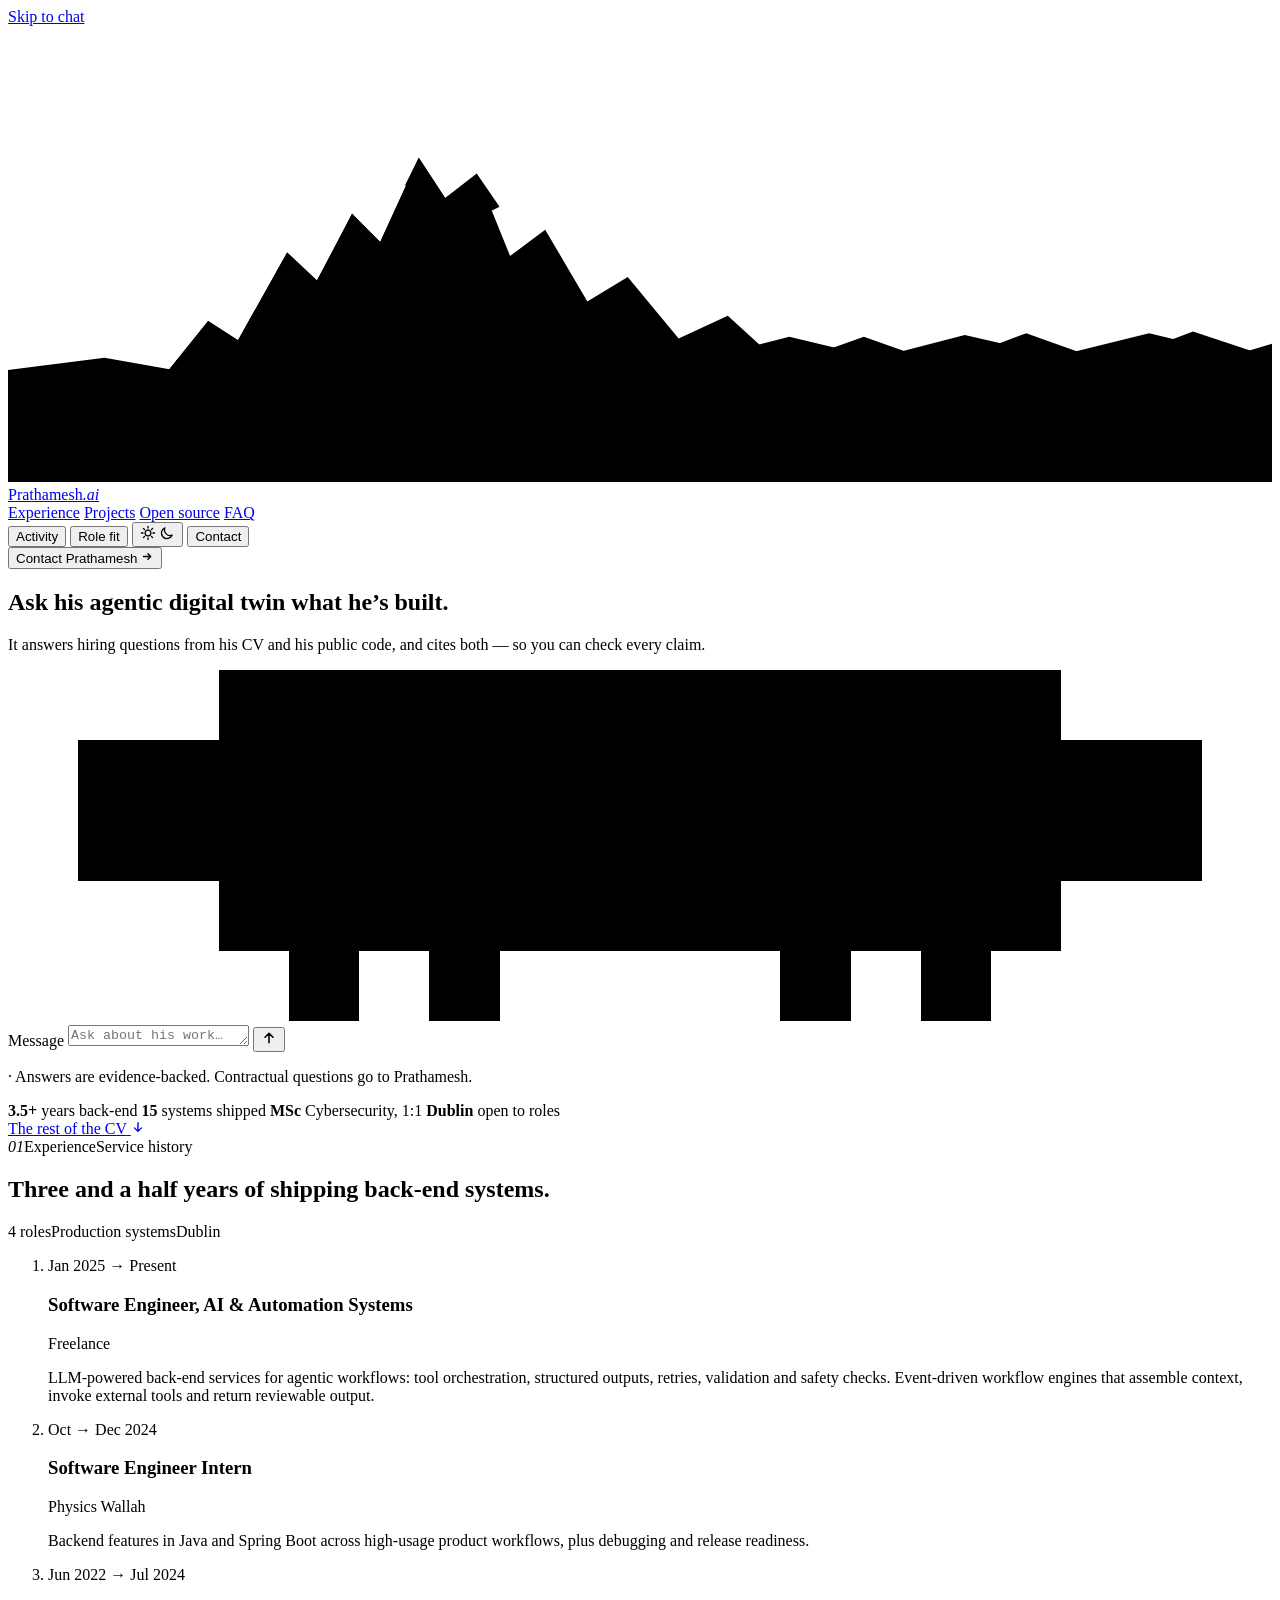
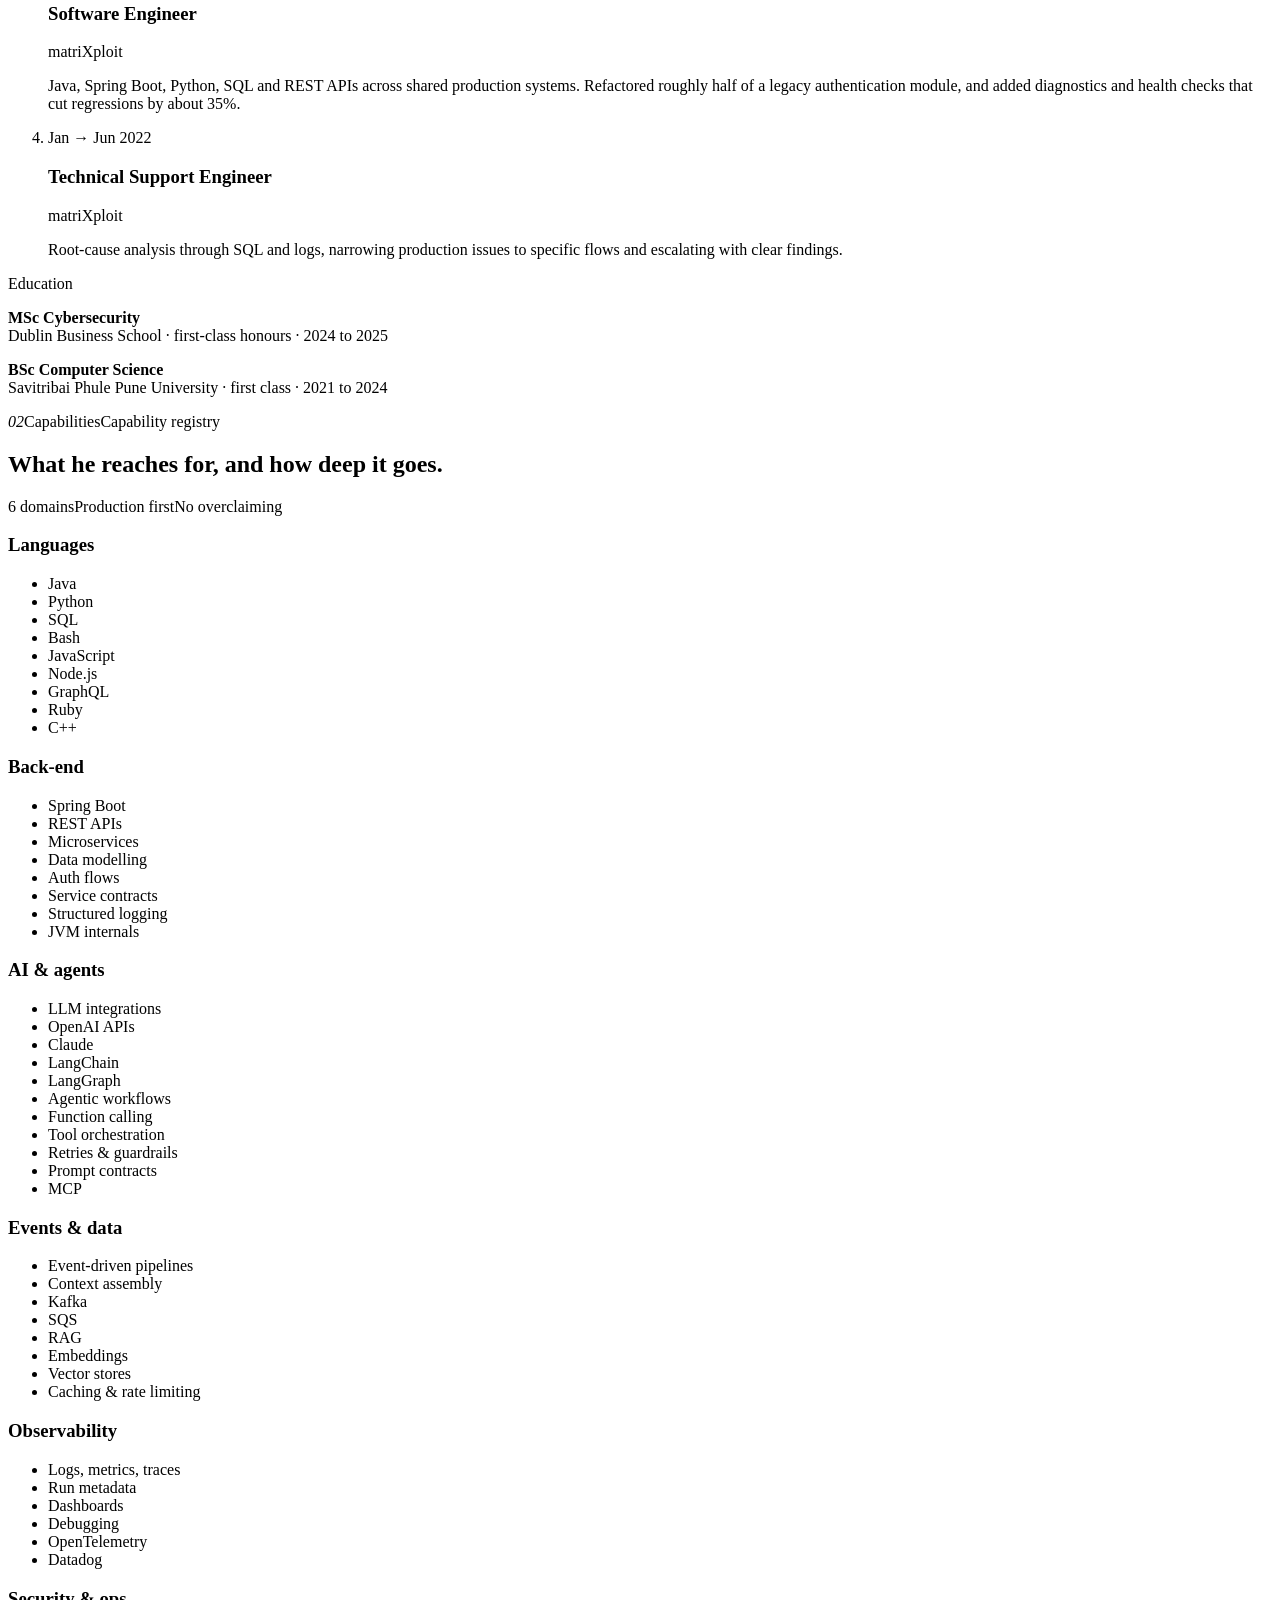
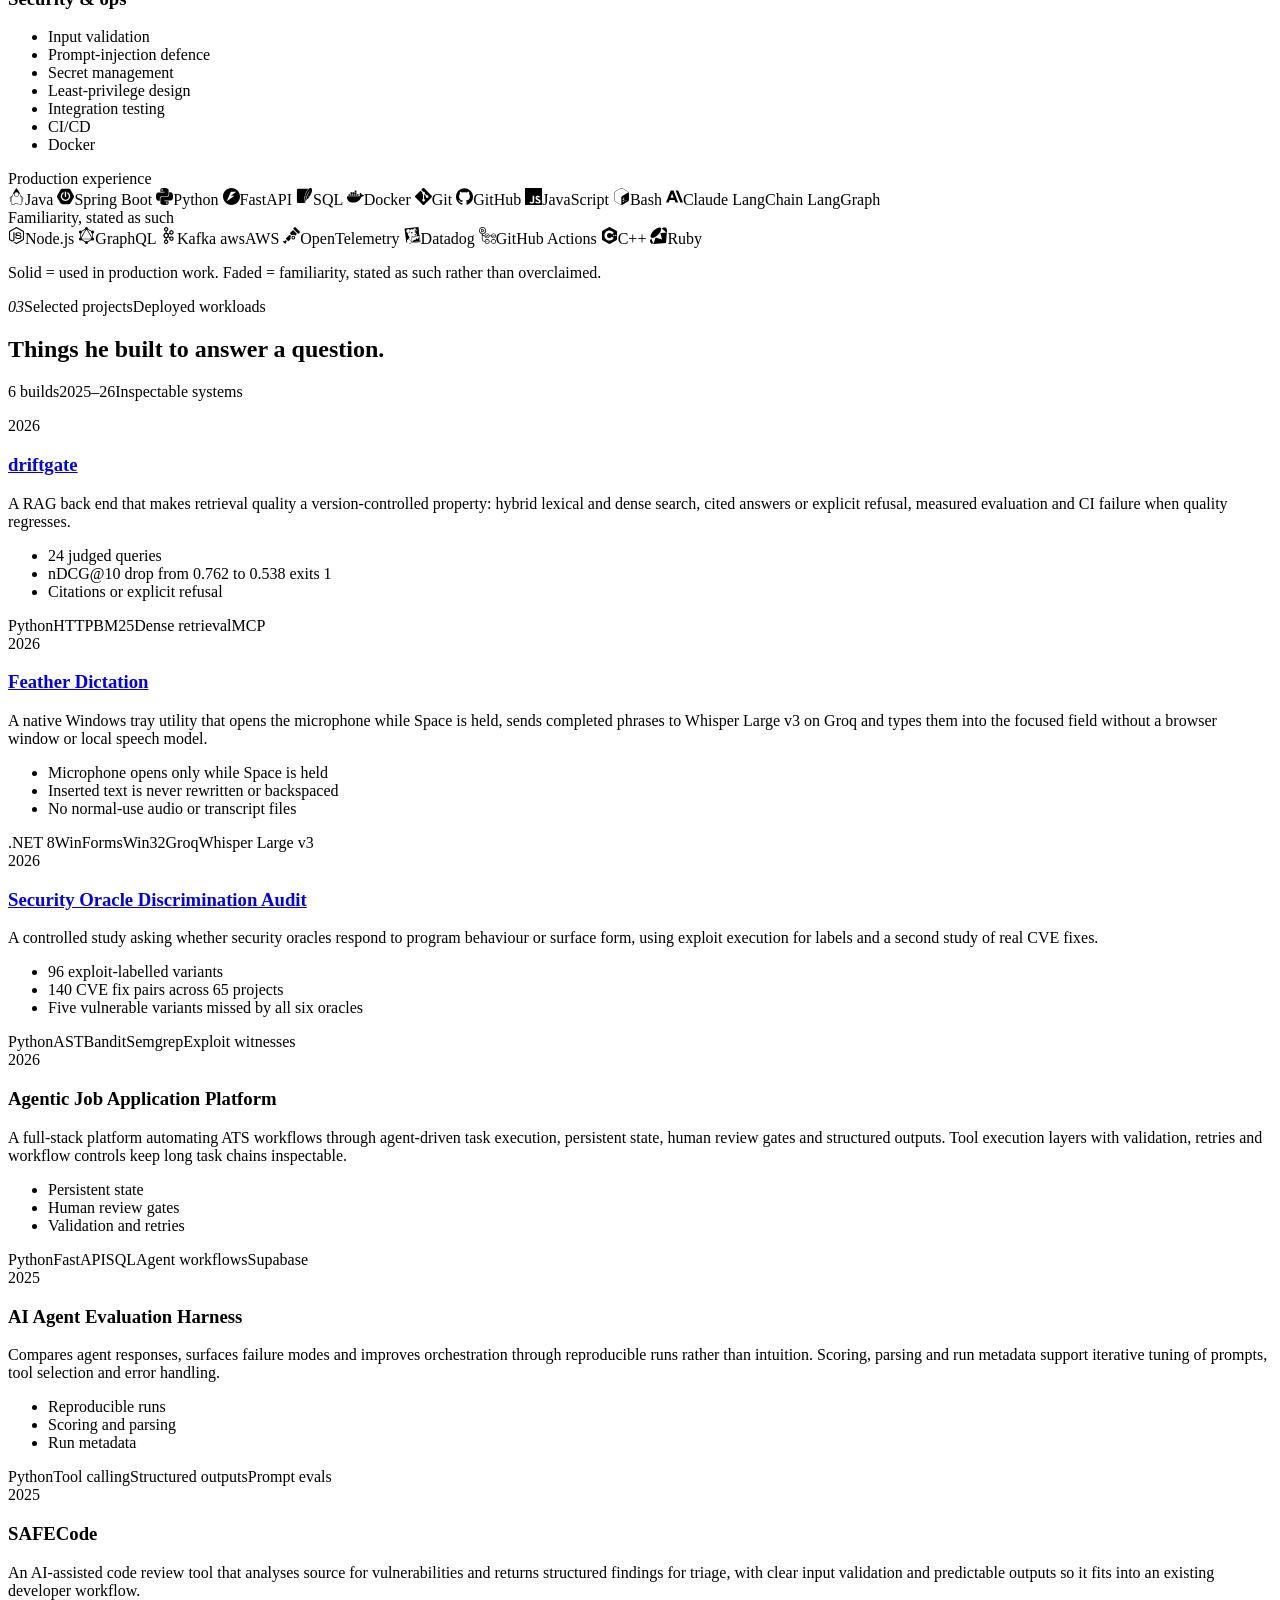
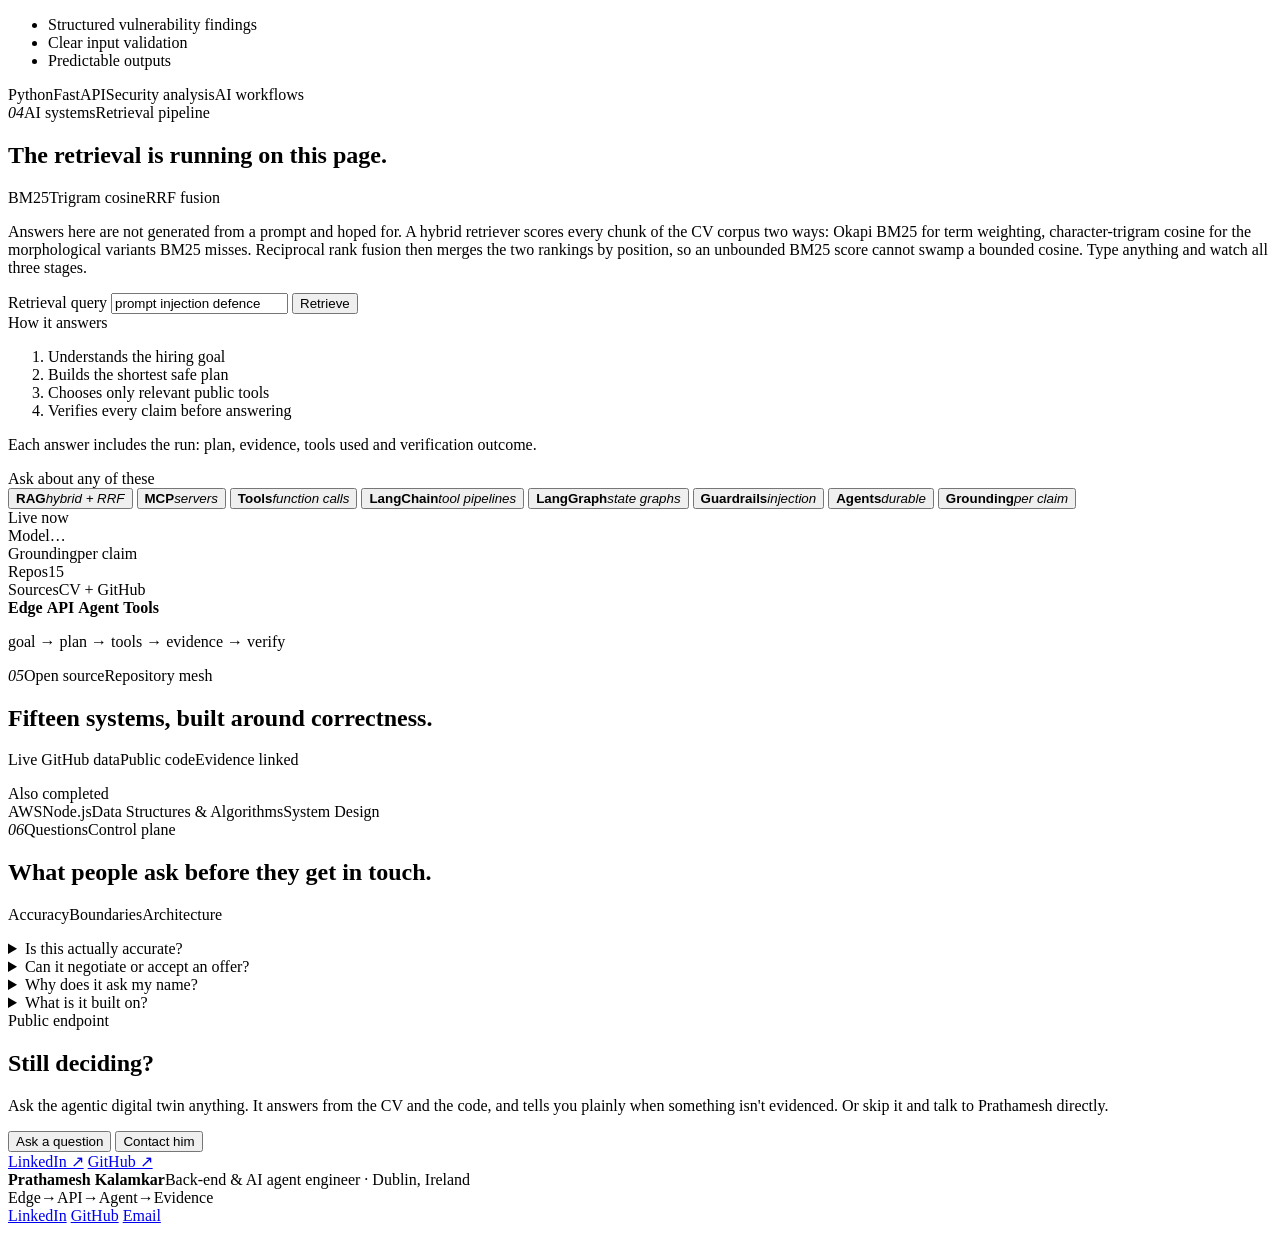
==== commit be7858b0: "Make the sky a clear light blue and trim the hero The crown was --sky-high mixed 7% toward black, an" ====
--- a/src/agentic_digital_twin/static/index.html
+++ b/src/agentic_digital_twin/static/index.html
@@ -46,7 +46,7 @@
 
     <!-- Version stamp: /static is cached immutably when the URL carries ?v=, so
          bumping the stamp is how a changed asset reaches a returning browser. -->
-    <link rel="stylesheet" href="/static/styles.css?v=78">
+    <link rel="stylesheet" href="/static/styles.css?v=79">
   </head>
   <body>
     <a class="skip-link" href="#composer-input">Skip to chat</a>
@@ -130,7 +130,6 @@
     <header class="site-head">
       <div class="site-head-inner">
         <a class="site-brand" href="/" aria-label="Prathamesh.ai, back to top">
-          <span class="site-mark" aria-hidden="true"><i></i></span>
           <span class="name">Prathamesh<em>.ai</em></span>
         </a>
         <nav class="site-nav" aria-label="Sections">
@@ -178,7 +177,6 @@
              not wrap the thread or the composer, or asking a question removes
              the chat from the page. -->
         <div id="intro">
-          <p class="hero-eyebrow reveal"><i></i>Dublin &middot; open to back-end &amp; AI roles</p>
           <h1 class="reveal">Ask his agentic digital twin what he&rsquo;s built.</h1>
           <p class="hero-lead reveal d1">It answers hiring questions from his CV and his public code, and cites both &mdash; so you can check every claim.</p>
         </div>
